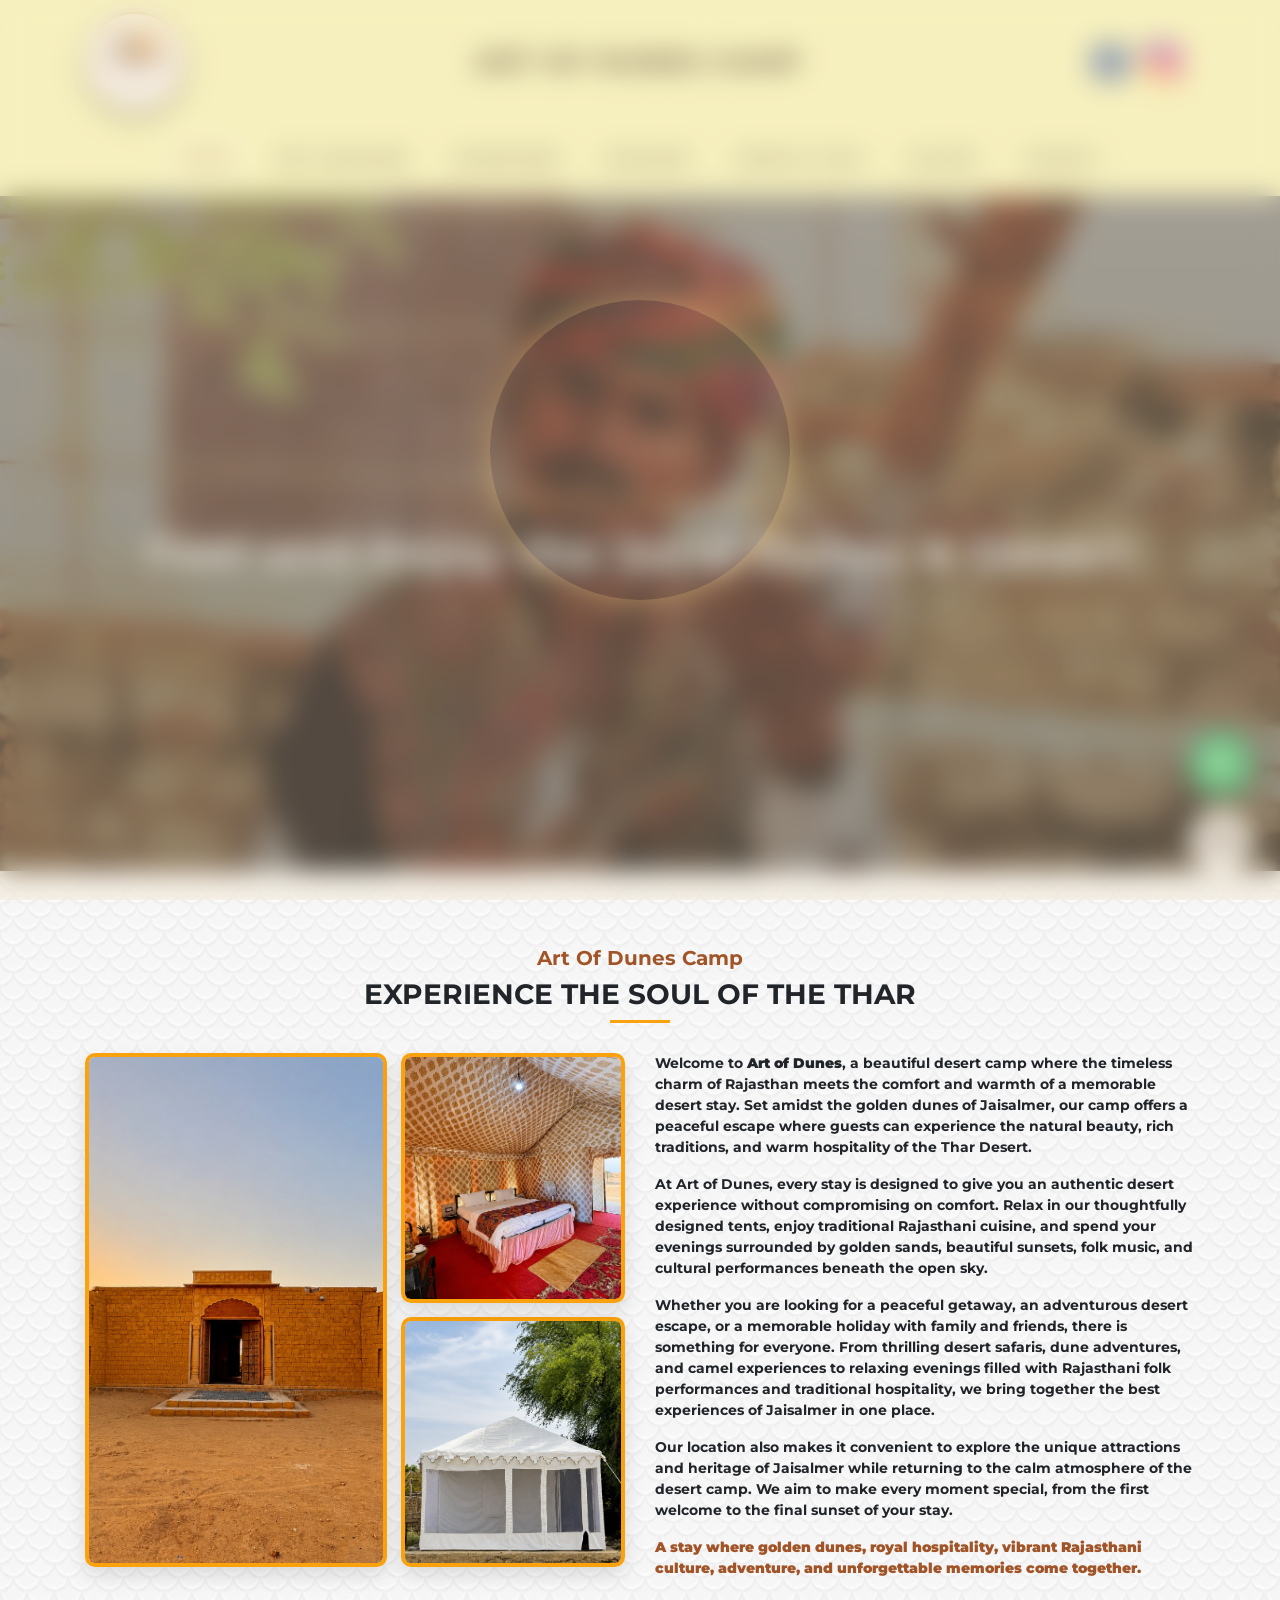
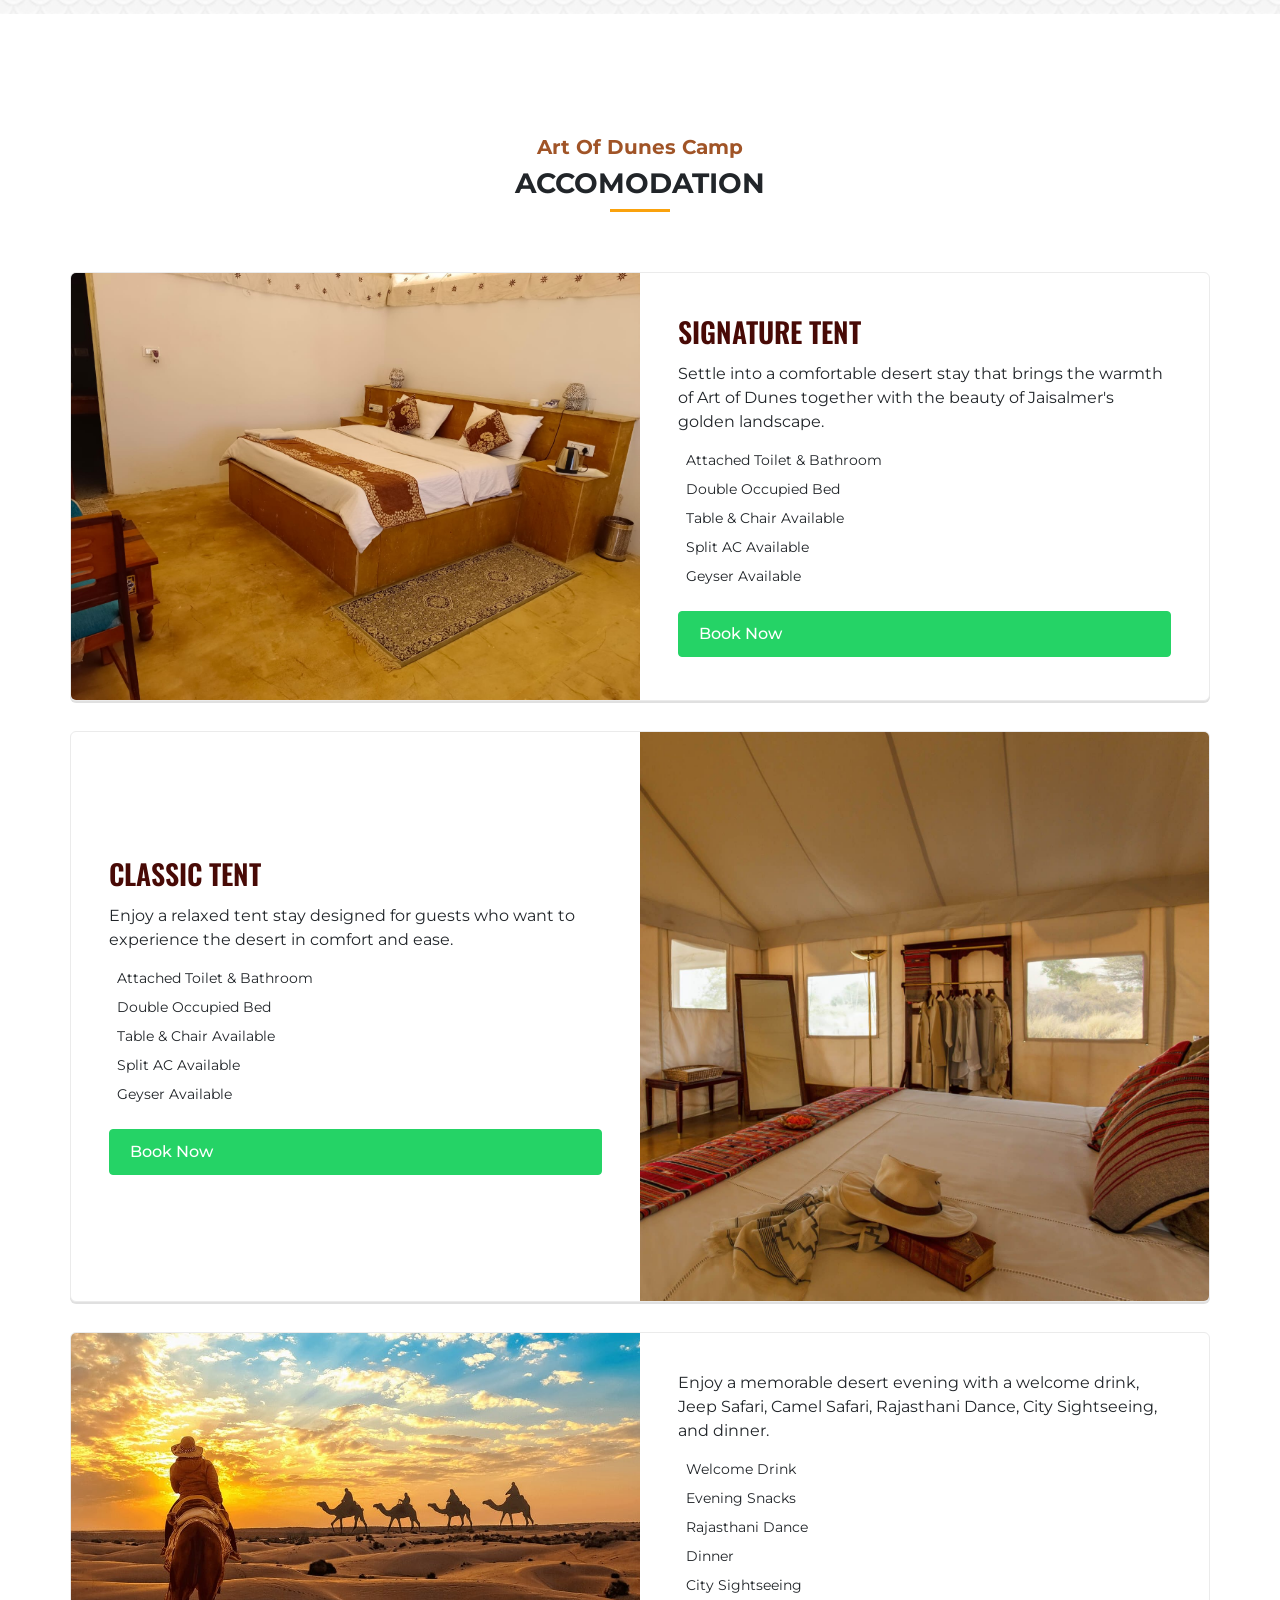
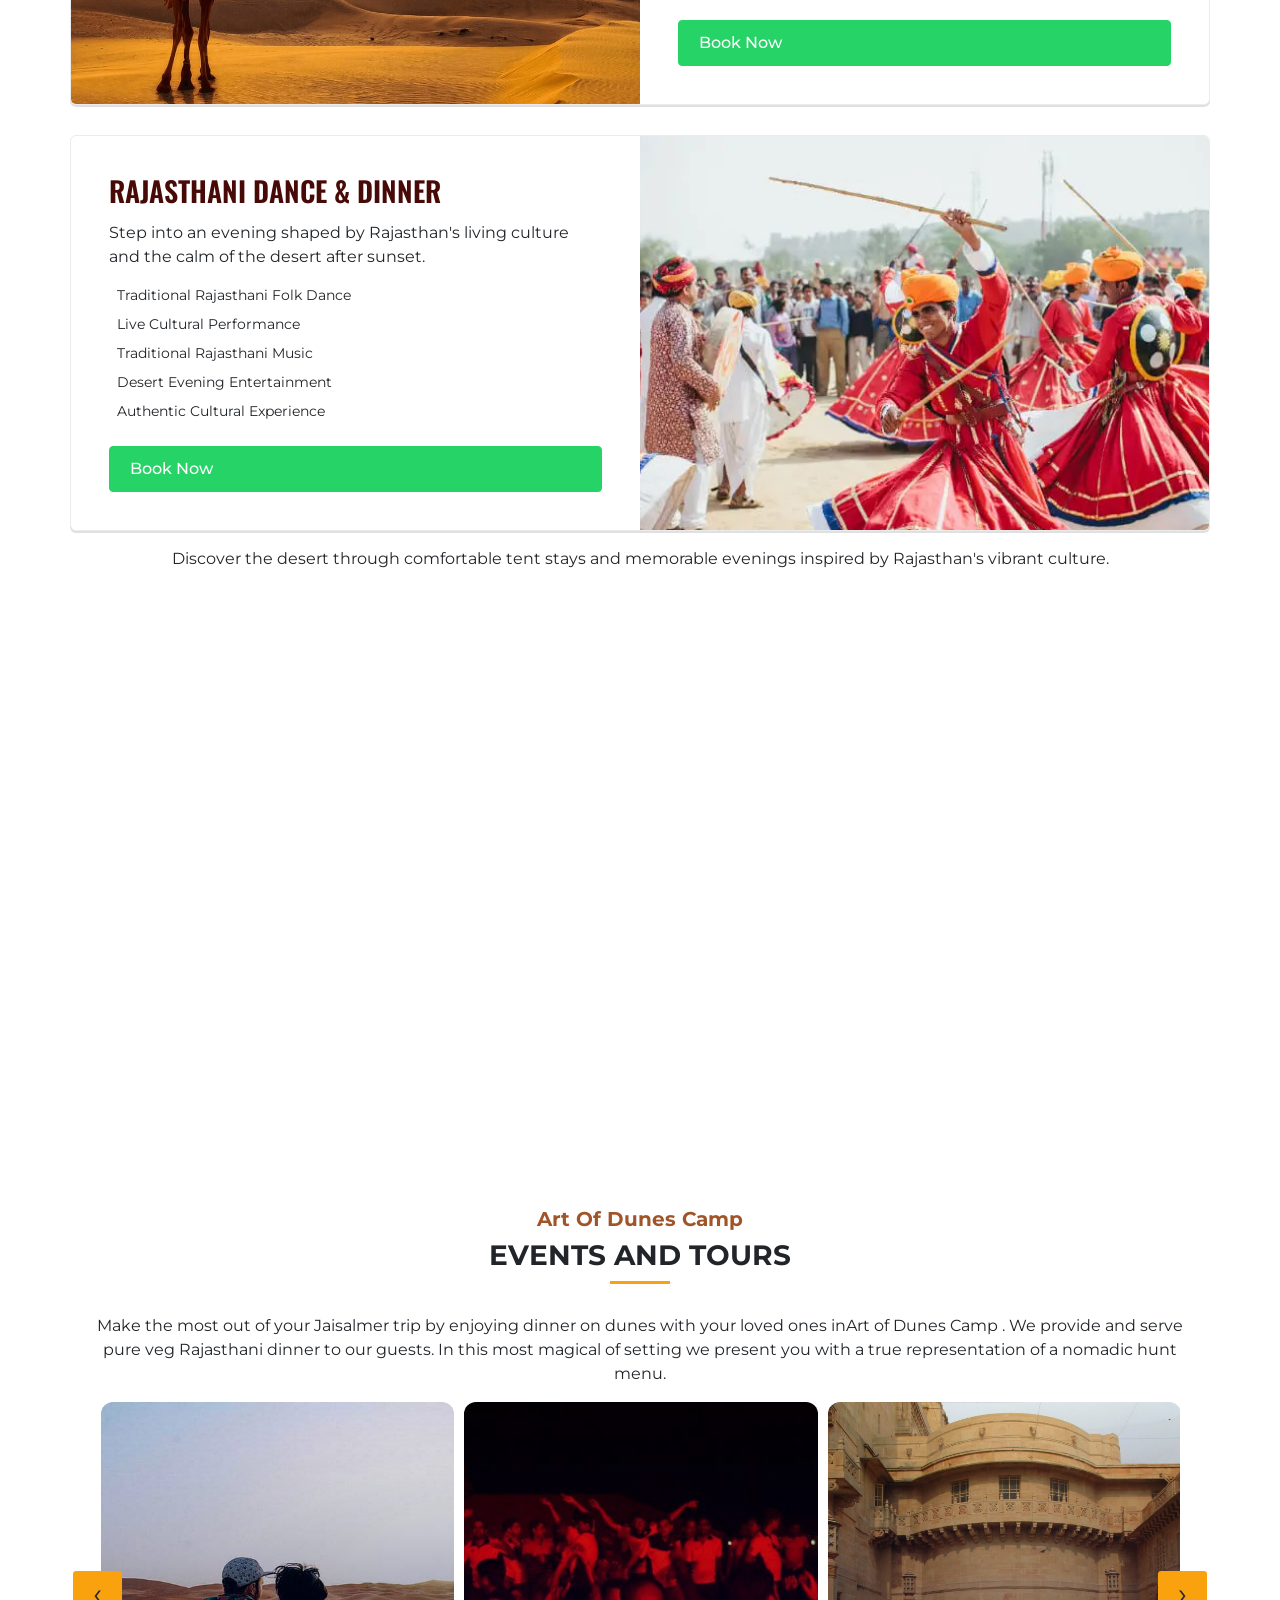
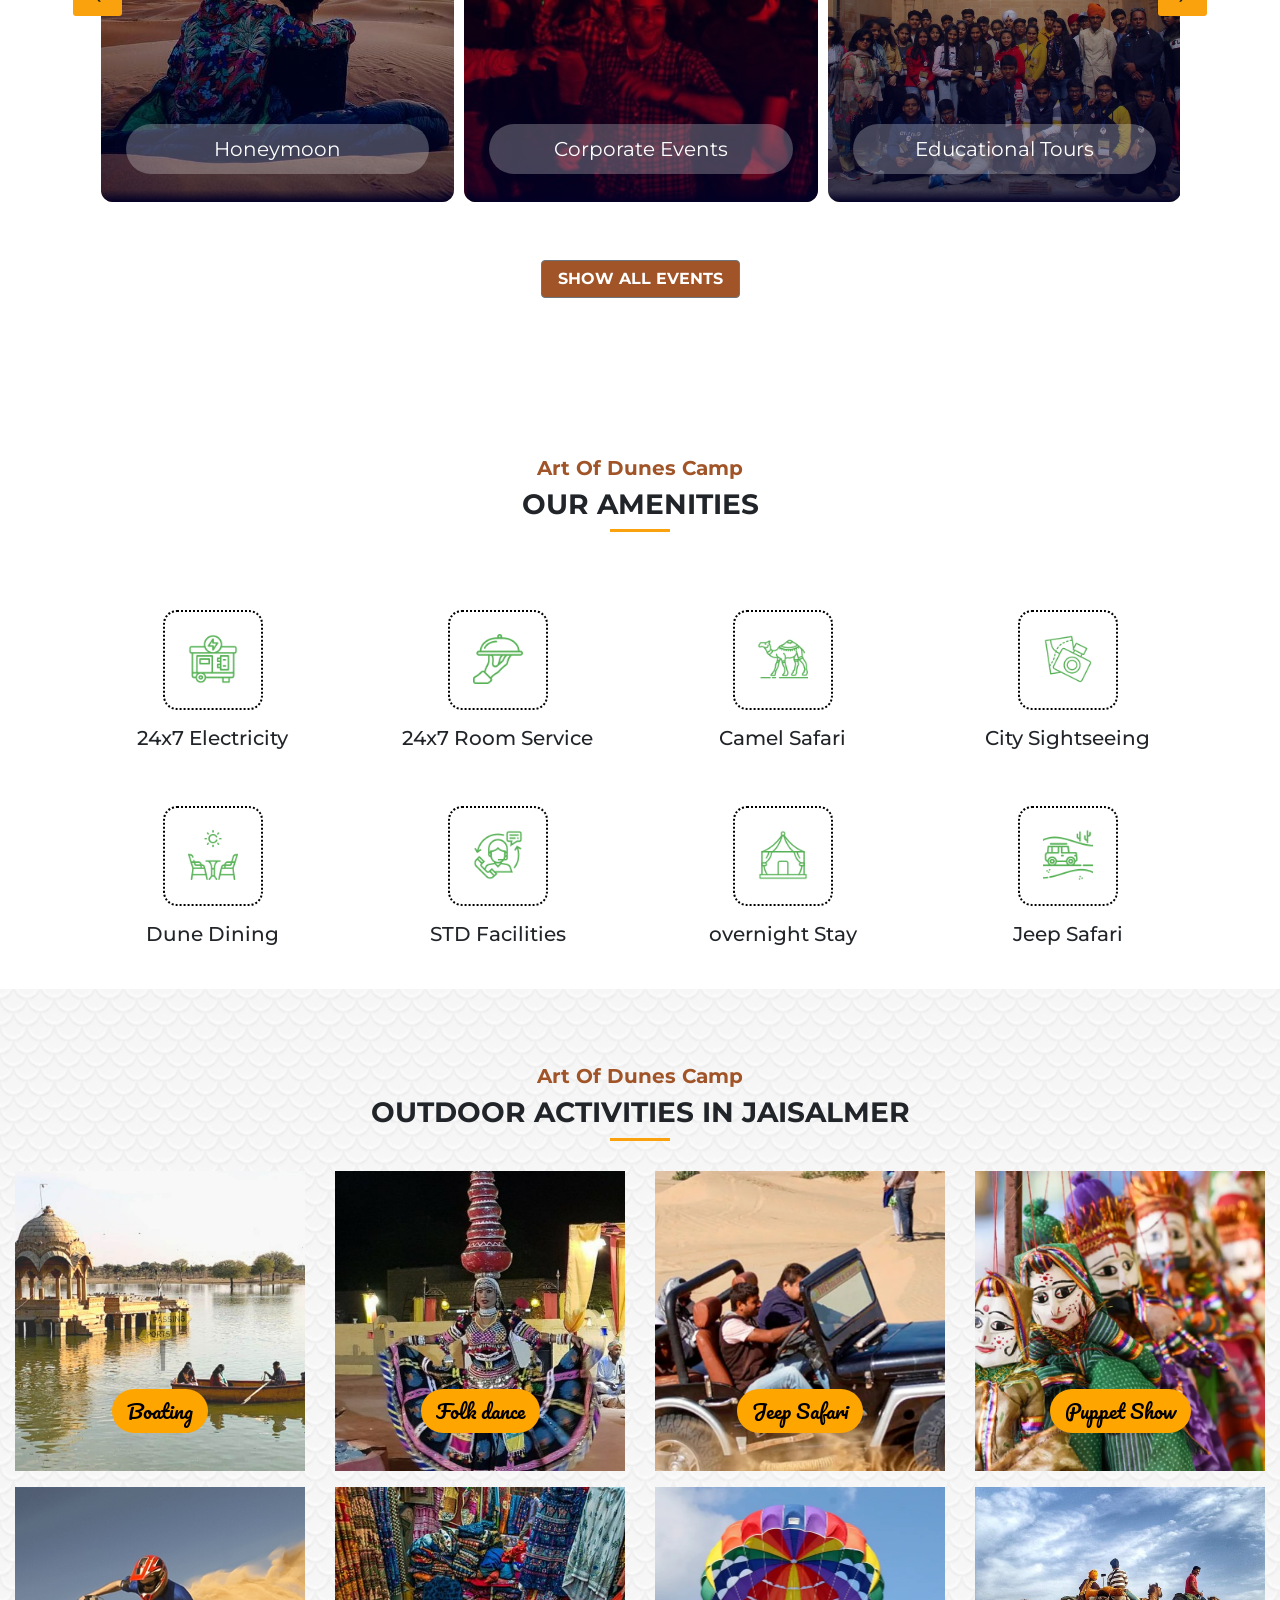
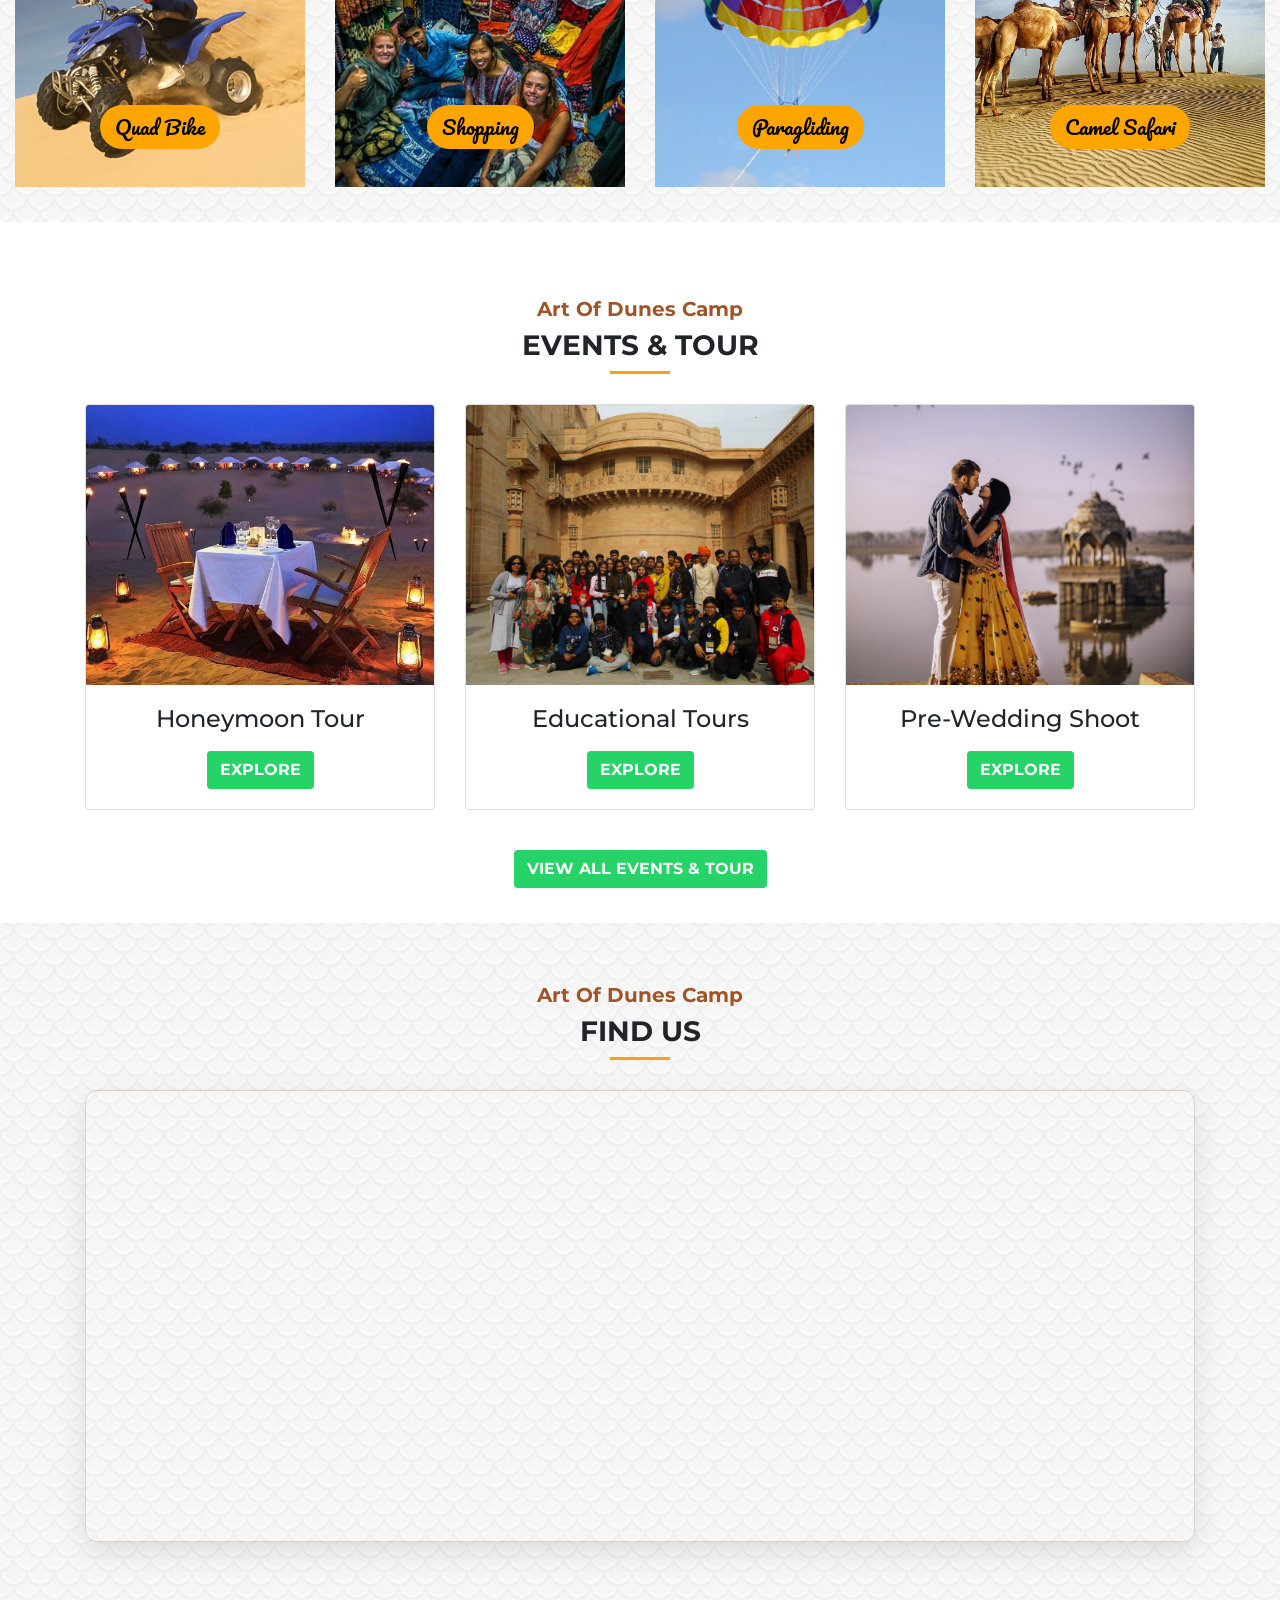
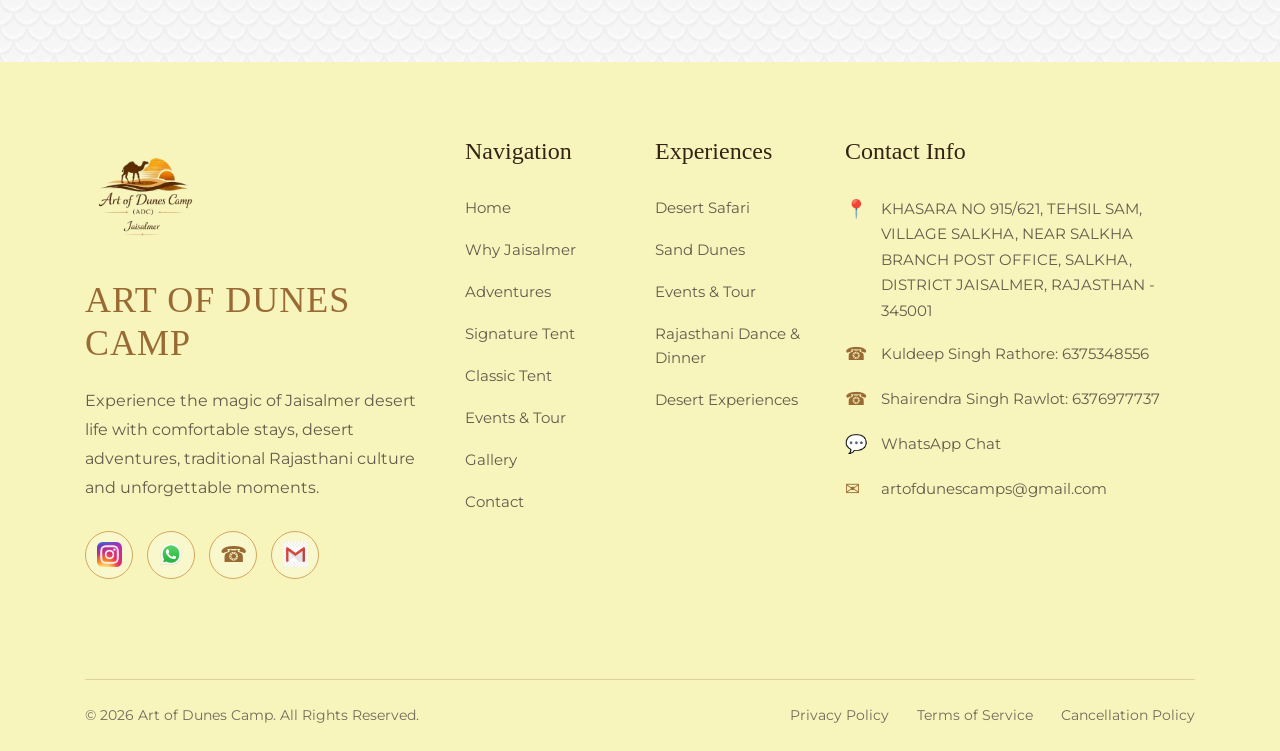
==== index.html @ 675b1ca0 "Initial commit" ====
<!DOCTYPE html>
<html lang="en">
<head>

  <meta charset="UTF-8" />
  <meta name="viewport" content="width=device-width, initial-scale=1.0" />
  <meta http-equiv="X-UA-Compatible" content="ie=edge" />
  <title>Jaisalmer travel</title>
  <link rel="stylesheet" href="css/style.css" />
  <link rel="stylesheet" href="https://cdnjs.cloudflare.com/ajax/libs/OwlCarousel2/2.3.4/assets/owl.carousel.min.css"
    integrity="sha512-tS3S5qG0BlhnQROyJXvNjeEM4UpMXHrQfTGmbQ1gKmelCxlSEBUaxhRBj/EFTzpbP4RVSrpEikbmdJobCvhE3g=="
    crossorigin="anonymous" referrerpolicy="no-referrer" />
  <link rel="stylesheet"
    href="https://cdnjs.cloudflare.com/ajax/libs/OwlCarousel2/2.3.4/assets/owl.theme.default.min.css"
    integrity="sha512-sMXtMNL1zRzolHYKEujM2AqCLUR9F2C4/05cdbxjjLSRvMQIciEPCQZo++nk7go3BtSuK9kfa/s+a4f4i5pLkw=="
    crossorigin="anonymous" referrerpolicy="no-referrer" />
<!-- Bootstrap 5 JS Bundle (Includes Popper) -->
<script src="https://cdn.jsdelivr.net/npm/bootstrap@5.3.2/dist/js/bootstrap.bundle.min.js"></script>
  <link rel="stylesheet" href="https://cdn.jsdelivr.net/npm/bootstrap@4.6.2/dist/css/bootstrap.min.css"
    integrity="sha384-xOolHFLEh07PJGoPkLv1IbcEPTNtaed2xpHsD9ESMhqIYd0nLMwNLD69Npy4HI+N" crossorigin="anonymous" />
  <link rel="stylesheet" href="https://cdnjs.cloudflare.com/ajax/libs/font-awesome/4.7.0/css/font-awesome.css"
    integrity="sha512-5A8nwdMOWrSz20fDsjczgUidUBR8liPYU+WymTZP1lmY9G6Oc7HlZv156XqnsgNUzTyMefFTcsFH/tnJE/+xBg=="
    crossorigin="anonymous" referrerpolicy="no-referrer" />

  <link rel="stylesheet" href="https://cdnjs.cloudflare.com/ajax/libs/font-awesome/4.7.0/css/font-awesome.css"
    integrity="sha512-5A8nwdMOWrSz20fDsjczgUidUBR8liPYU+WymTZP1lmY9G6Oc7HlZv156XqnsgNUzTyMefFTcsFH/tnJE/+xBg=="
    crossorigin="anonymous" referrerpolicy="no-referrer" />
  <link href="https://fonts.googleapis.com/css2?family=Oswald&display=swap" rel="stylesheet">
  <link rel="preconnect" href="https://fonts.googleapis.com">
  <link rel="preconnect" href="https://fonts.gstatic.com" crossorigin>
  <link href="https://fonts.googleapis.com/css2?family=Pacifico&display=swap" rel="stylesheet">
  <link href="https://fonts.googleapis.com/css2?family=Montserrat:wght@300;400;500;600;700;800&display=swap"
    rel="stylesheet">
  <style>
    /* Home-page intro only. This markup and its script live in index.html so
       internal pages never receive the intro screen. */
    body.aod-intro-active {
      overflow: hidden;
    }

    .aod-home-intro {
      position: fixed;
      z-index: 2147483647;
      inset: 0;
      display: grid;
      width: 100%;
      height: 100dvh;
      overflow: hidden;
      background: #000;
      opacity: 1;
      visibility: visible;
      transition: opacity 550ms ease, visibility 0s linear 550ms;
    }

    .aod-home-intro.is-leaving {
      opacity: 0;
      visibility: hidden;
      pointer-events: none;
    }

    .aod-home-intro__video {
      width: 100%;
      height: 100%;
      object-fit: cover;
      object-position: center;
    }

    /* Home-page video hero only */
    .aod-video-hero {
      position: relative;
      height: 75vh;
      min-height: 480px;
      overflow: hidden;
      isolation: isolate;
      display: flex;
      align-items: center;
      justify-content: center;
      background: #1a120d url("images/Home/bg-1.jpg") center / cover no-repeat;
    }

    .aod-hero-video,
    .aod-video-overlay {
      position: absolute;
      inset: 0;
      width: 100%;
      height: 100%;
    }

    .aod-hero-video {
      object-fit: cover;
      object-position: center;
    }

    .aod-video-overlay {
      background: linear-gradient(rgba(0, 0, 0, 0.5), rgba(0, 0, 0, 0.6));
      z-index: 1;
    }

    .aod-video-hero .aod-caption {
      position: relative;
      z-index: 2;
    }

    /* Home-page accommodation rows only */
    .aod-accommodation-card {
      display: flex;
      align-items: stretch;
      overflow: hidden;
      padding: 0;
      border: 1px solid #ebebeb;
      border-radius: 6px;
      background: #ffffff;
      box-shadow: 0 2px 0 rgba(0, 0, 0, 0.12);
    }

    .aod-accommodation-card--reverse {
      flex-direction: row-reverse;
    }

    .aod-accommodation-image,
    .aod-accommodation-content {
      width: 50%;
    }

    .aod-accommodation-image {
      min-height: 310px;
      overflow: hidden;
      background: #f8f5f0;
    }

    .aod-accommodation-image img {
      width: 100%;
      height: 100%;
      object-fit: cover;
      transition: transform 0.3s ease-in-out;
    }

    .aod-accommodation-card:hover .aod-accommodation-image img {
      transform: scale(1.05);
    }

    .aod-accommodation-content {
      display: flex;
      flex-direction: column;
      justify-content: center;
      padding: 38px;
    }

    .aod-accommodation-content h4 {
      margin-bottom: 14px;
      color: var(--primary-color);
      font-family: "Oswald", sans-serif;
      font-size: 28px;
      font-weight: 600;
      text-transform: uppercase;
    }

    .aod-accommodation-content p {
      margin-bottom: 16px;
    }

    .aod-accommodation-content li {
      margin-bottom: 8px;
      font-size: 14px;
    }

    .aod-accommodation-content li i {
      margin-right: 8px;
      color: var(--secondary-color);
    }

    .aod-accommodation-content .btn {
      align-self: flex-start;
      margin-top: 8px;
    }

    @media (max-width: 991.98px) {
      .aod-video-hero {
        height: 55vh;
        min-height: 360px;
      }

      .aod-accommodation-card,
      .aod-accommodation-card--reverse {
        flex-direction: column;
      }

      .aod-accommodation-image,
      .aod-accommodation-content {
        width: 100%;
      }

      .aod-accommodation-image {
        min-height: 250px;
      }

      .aod-accommodation-content {
        padding: 28px 24px;
      }
    }
  </style>
  <style>
  /* ===== ART OF DUNES GOLD THEME ===== */

  

  .aod-navbar {
    background-color: #f7f5bc !important;
    border-bottom: 2px solid #C99518 !important;
  }

  .aod-navbar > .container {
    background-color: #f7f5bc !important;
  }

  .aod-navbar .navbar-collapse,
  #aodNavContent {
    background-color: #f7f5bc !important;
  }

  .aod-nav-list .nav-link {
    color: #3b2a16 !important;
    background-color: transparent !important;
  }

  .aod-nav-list .nav-link:hover,
  .aod-nav-list .nav-link.active {
    color: #8a5a12 !important;
    background-color: rgba(255, 255, 255, 0.18) !important;
  }

  /* Mobile MENU button */
  .aod-toggler {
    background-color: #f7f5bc !important;
    border: 1px solid #f7f5bc !important;
  }

  .aod-toggler-label {
    color: #3b2a16 !important;
  }

  .aod-toggler .aod-toggler-icon {
    filter: none !important;
  }
</style>
<style>
  /* ===== ART OF DUNES GOLD THEME ===== */

  /* Upper Header */
  .aod-top-bar {
    background-color: #f7f5bc !important;
    border-bottom: 1px solid #f7f5bc !important;
  }

  /* Navbar */
  .aod-navbar {
    background-color: #f7f5bc !important;
    border-bottom: 2px solid #f7f5bc !important;
  }

  .aod-navbar > .container {
    background-color: #f7f5bc !important;
  }

  .aod-navbar .navbar-collapse,
  #aodNavContent {
    background-color: #f7f5bc !important;
  }

  /* Header Title */
  .aod-title-main {
    color: #3b2a16 !important;
  }

  /* Navigation Links */
  .aod-nav-list .nav-link {
    color: #3b2a16 !important;
    background-color: transparent !important;
  }

  .aod-nav-list .nav-link:hover,
  .aod-nav-list .nav-link.active {
    color: #8a5a12 !important;
    background-color: rgba(255, 255, 255, 0.18) !important;
  }

  /* Mobile MENU button */
  .aod-toggler {
    background-color: #E7B526 !important;
    border: 1px solid #C99518 !important;
  }

  .aod-toggler-label {
    color: #3b2a16 !important;
  }

  /* Dropdown */
  .aod-dropdown-menu {
    background-color: #f6f4f1 !important;
    border: 1px solid #fcfaf5 !important;
  }

  .aod-dropdown-menu .dropdown-item {
    color: #3b2a16 !important;
  }

  .aod-dropdown-menu .dropdown-item:hover {
    background-color: rgba(255, 255, 255, 0.2) !important;
    color: #3b2a16 !important;
  }
</style>

</head>

<body class="aod-intro-active">
  <!-- Home-page intro video only; separate from the looping hero video below. -->
  <div class="aod-home-intro" id="aodHomeIntro" aria-hidden="true">
    <video class="aod-home-intro__video" id="aodHomeIntroVideo" autoplay muted playsinline preload="auto">
      <source src="images/loading.mp4" type="video/mp4">
    </video>
  </div>

  <!-- HEADER SECTION -->
<header class="aod-site-header">
  
  <!-- TOP BAR & MOBILE HEADER -->
  <div class="aod-top-bar">
    <div class="container">
      <div class="aod-top-bar-wrapper">
        
        <!-- Left: Logo -->
        <div class="aod-brand-logo">
          <a href="index.html" class="aod-logo-circle">
            <img src="images/logo.png" alt="Art of Dunes Camp Logo">
          </a>
        </div>

        <!-- Center: Title -->
        <div class="aod-brand-title text-center">
          <h1 class="aod-title-main">ART OF DUNES CAMP</h1>
        </div>

        <!-- Right: Social Links -->
       <div class="social-icons-wrapper">

  <!-- Facebook -->
  <a
    href="https://www.facebook.com/ArtofDunesCamp/"
    target="_blank"
    rel="noopener"
    title="Facebook"
  >
    <img src="images/Home/icons/facebook.png" alt="Facebook">
  </a>

  <!-- WhatsApp -->
  

  <!-- Instagram -->
  <a
    href="https://www.instagram.com/artofdunes_camp"
    target="_blank"
    rel="noopener"
    title="Instagram"
  >
    <img src="images/Home/icons/instagram.png" alt="Instagram">
  </a>

  <!-- Gmail -->
  <a
    href="mailto:artofdunescamps@gmail.com"
    title="Gmail"
  >
  </a>

</div>

      </div>
    </div>
  </div>

  <!-- NAVIGATION BAR -->
 <!-- NAVIGATION BAR -->
<nav class="navbar navbar-expand-lg aod-navbar">
  <div class="container">
    
    <!-- Mobile Hamburger Toggle Button (Desktop par hidden rehega) -->
    <button class="navbar-toggler aod-toggler w-100 py-2 my-1 d-lg-none" type="button" data-bs-toggle="collapse" data-bs-target="#aodNavContent" aria-controls="aodNavContent" aria-expanded="false" aria-label="Toggle navigation">
      <span class="aod-toggler-label">MENU</span>
      <span class="navbar-toggler-icon aod-toggler-icon"></span>
    </button>

    <div class="collapse navbar-collapse justify-content-center" id="aodNavContent">
      <ul class="navbar-nav aod-nav-list">
        <li class="nav-item">
          <a class="nav-link active" href="index.html">Home</a>
        </li>
        <li class="nav-item">
          <a class="nav-link" href="why-jaisalmer.html">Why Jaisalmer</a>
        </li>
        <li class="nav-item">
          <a class="nav-link" href="adventure.html">Adventures</a>
        </li>
        <li class="nav-item dropdown">
          <a class="nav-link dropdown-toggle" href="#" id="aodPackagesDropdown" role="button" data-bs-toggle="dropdown" aria-expanded="false">
            Packages
          </a>
          <ul class="dropdown-menu aod-dropdown-menu" aria-labelledby="aodPackagesDropdown">
            <!-- <li><a class="dropdown-item" href="maharaja-package.html" target="_blank">Maharaja Packages</a></li> -->
            <li><a class="dropdown-item" href="maharani-package.html" target="_blank"> Signature Tent</a></li>
            <li><a class="dropdown-item" href="yuvraj-package.html" target="_blank">Classic Tent</a></li>
            <!-- <li><a class="dropdown-item" href="mobile-tent.html" target="_blank">Soldier Mobile Tent</a></li> -->
            <!-- <li><a class="dropdown-item" href="royal-odc.html" target="_blank"> (Day Safari)</a></li> -->
            <li><a class="dropdown-item" href="rajasthani-dance-dinner.html" target="_blank">Rajasthani Dance & Dinner</a></li>
          </ul>
        </li>
        <li class="nav-item">
          <a class="nav-link" href="events.html">Events & Tour</a>
        </li>
        <li class="nav-item">
          <a class="nav-link" href="gallery.html">Gallery</a>
        </li>
        <li class="nav-item">
          <a class="nav-link" href="contact.html">Contact</a>
        </li>
      </ul>
    </div>

  </div>
</nav>

  <!-- HERO SLIDER SECTION -->
    <div class="aod-hero-slider">
      <div class="aod-video-hero">
        <video class="aod-hero-video" autoplay muted loop playsinline preload="metadata" poster="images/Home/bg-1.jpg" aria-hidden="true">
          <!-- Temporary example source: replace this URL with the supplied camp video when available. -->
          <source src="./images/Home/hero (3).mp4" type="video/mp4">
        </video>
        <div class="aod-video-overlay"></div>
        <div class="aod-caption container">
          <span class="aod-subtitle">Art Of Dunes Camp</span>
          <h2 class="aod-title">Feel and Enjoy the Sand Dunes &amp; Desert</h2>
        </div>
      </div>
    </div>

</header>

<!-- MOBILE FLOATING SOCIAL ICONS -->
<div class="aod-mobile-social">

    <!-- Facebook -->
    <a href="https://www.facebook.com/ArtofDunesCamp/"
       target="_blank"
       rel="noopener"
       aria-label="Facebook">
        <img src="images/Home/icons/facebook.png" alt="Facebook">
    </a>

    <!-- Instagram -->
    <a href="https://www.instagram.com/artofdunes_camp"
       target="_blank"
       rel="noopener"
       aria-label="Instagram">
        <img src="images/Home/icons/instagram.png" alt="Instagram">
    </a>

</div>

  <section class="section-padding" id="about-us ">
    <div class="container">
      <div class="heading-title text-center">
        <h5 class="text-capitalize font-weight-bold color-secondary">Art of Dunes Camp</h5>
        <h3 class="text-uppercase font-weight-bold">Experience the Soul of the Thar</h3>
        <div class="c-line-center c-theme-bg"></div>
      </div>
      <div class="row">
        <div class="col-12 col-lg-6">
    <div class="about-images-premium">

        <div class="about-img about-img-1">
            <img src="./images/Home/about1.jpeg" alt="Art of Dunes Camp">
        </div>

        <div class="about-img about-img-2">
            <img src="./images/Home/about2.jpeg" alt="Art of Dunes Camp">
        </div>

        <div class="about-img about-img-3">
            <img src="./images/Home/about3.jpeg" alt="Art of Dunes Camp">
        </div>

    </div>
</div>
      <div class="col-12 col-md-12 col-lg-6">
    <div class="about-content fs-14 font-weight-bold">

        <p class="mt-5 mt-lg-0">
            Welcome to <strong>Art of Dunes</strong>, a beautiful desert camp
            where the timeless charm of Rajasthan meets the comfort and warmth
            of a memorable desert stay. Set amidst the golden dunes of Jaisalmer,
            our camp offers a peaceful escape where guests can experience the
            natural beauty, rich traditions, and warm hospitality of the Thar
            Desert.
        </p>

        <p>
            At Art of Dunes, every stay is designed to give you an authentic
            desert experience without compromising on comfort. Relax in our
            thoughtfully designed tents, enjoy traditional Rajasthani cuisine,
            and spend your evenings surrounded by golden sands, beautiful
            sunsets, folk music, and cultural performances beneath the open sky.
        </p>

        <p>
            Whether you are looking for a peaceful getaway, an adventurous
            desert escape, or a memorable holiday with family and friends,
            there is something for everyone. From thrilling desert safaris,
            dune adventures, and camel experiences to relaxing evenings filled
            with Rajasthani folk performances and traditional hospitality, we
            bring together the best experiences of Jaisalmer in one place.
        </p>

        <p>
            Our location also makes it convenient to explore the unique
            attractions and heritage of Jaisalmer while returning to the calm
            atmosphere of the desert camp. We aim to make every moment special,
            from the first welcome to the final sunset of your stay.
        </p>

        <p class="mb-0 color-secondary">
            <strong>
                A stay where golden dunes, royal hospitality, vibrant
                Rajasthani culture, adventure, and unforgettable memories
                come together.
            </strong>
        </p>

    </div>
</div>
      </div>
    </div>
  </section>

  <section class="rooms section-padding  bg-white" id="accommodation">
    <h2 class="display-none">&nbsp;</h2>
    <div class="container">
      <div class="row" id="Room">
        <div class="col-sm-12">
          <div class="heading-title text-center">
            <h5 class="text-capitalize font-weight-bold color-secondary">Art of Dunes Camp</h5>
            <h3 class="text-uppercase font-weight-bold">Accomodation</h3>

            <div class="c-line-center c-theme-bg"></div>
          </div>
        </div>
        <div class="col-12 aod-accommodation-card mt30">
          <div class="aod-accommodation-image">
            <img src="images/Home/maharani-stay.jpg" alt=" Signature Tent at Art of Dunes" class="img-fluid" />
          </div>
          <div class="aod-accommodation-content">
            <h4> Signature Tent</h4>
            <p>Settle into a comfortable desert stay that brings the warmth of Art of Dunes together with the beauty of Jaisalmer's golden landscape.</p>
            <ul class="list-unstyled">
  <li><i class="fa fa-check-circle"></i>Attached Toilet &amp; Bathroom</li>
  <li><i class="fa fa-check-circle"></i>Double Occupied Bed</li>
  <li><i class="fa fa-check-circle"></i>Table &amp; Chair Available</li>
  <li><i class="fa fa-check-circle"></i>Split AC Available</li>
  <li><i class="fa fa-check-circle"></i>Geyser Available</li>
</ul>
<a
  title="Enquire about the Royal Experience on WhatsApp"
  href="https://wa.me/916376977737?text=Hi%20Art%20of%20Dunes%2C%20I%20would%20like%20to%20enquire%20about%20the%20Royal%20Experience."
  target="_blank"
  rel="noopener"
  style="
    display: inline-block;
    padding: 10px 20px;
    background-color: #25D366 !important;
    color: #ffffff !important;
    border: 1px solid #25D366 !important;
    border-radius: 4px;
    text-decoration: none;
    font-weight: 500;
  "
>
  Book Now
</a>          </div>
        </div>

        <div class="col-12 aod-accommodation-card aod-accommodation-card--reverse mt30">
          <div class="aod-accommodation-image">
            <img src="images/Home/swiss-tent-stay.jpg" alt="Classic Tent at Art of Dunes" class="img-fluid" />
          </div>
          <div class="aod-accommodation-content">
            <h4>Classic Tent</h4>
            <p>Enjoy a relaxed tent stay designed for guests who want to experience the desert in comfort and ease.</p>
           <ul class="list-unstyled">
  <li><i class="fa fa-check-circle"></i>Attached Toilet &amp; Bathroom</li>
  <li><i class="fa fa-check-circle"></i>Double Occupied Bed</li>
  <li><i class="fa fa-check-circle"></i>Table &amp; Chair Available</li>
  <li><i class="fa fa-check-circle"></i>Split AC Available</li>
  <li><i class="fa fa-check-circle"></i>Geyser Available</li>
</ul>
<a
  title="Enquire about the Royal Experience on WhatsApp"
  href="https://wa.me/916376977737?text=Hi%20Art%20of%20Dunes%2C%20I%20would%20like%20to%20enquire%20about%20the%20Royal%20Experience."
  target="_blank"
  rel="noopener"
  style="
    display: inline-block;
    padding: 10px 20px;
    background-color: #25D366 !important;
    color: #ffffff !important;
    border: 1px solid #25D366 !important;
    border-radius: 4px;
    text-decoration: none;
    font-weight: 500;
  "
>
  Book Now
</a>          </div>
        </div>

        <div class="col-12 aod-accommodation-card mt30">
          <div class="aod-accommodation-image">
            <img src="images/Home/jaisalmer-not-accomodation.jpg" alt=" desert experience" class="img-fluid" />
          </div>
          <div class="aod-accommodation-content">
            <!-- <h4></h4> -->
<p>Enjoy a memorable desert evening with a welcome drink, Jeep Safari, Camel Safari, Rajasthani Dance, City Sightseeing, and dinner.</p> 
<ul class="list-unstyled">
  <li><i class="fa fa-check-circle"></i>Welcome Drink</li>
  <li><i class="fa fa-check-circle"></i>Evening Snacks</li>
  <li><i class="fa fa-check-circle"></i>Rajasthani Dance</li>
  <li><i class="fa fa-check-circle"></i>Dinner</li>
  <li><i class="fa fa-check-circle"></i>City Sightseeing</li>
</ul>
<a
  title="Enquire about the Royal Experience on WhatsApp"
  href="https://wa.me/916376977737?text=Hi%20Art%20of%20Dunes%2C%20I%20would%20like%20to%20enquire%20about%20the%20Royal%20Experience."
  target="_blank"
  rel="noopener"
  style="
    display: inline-block;
    padding: 10px 20px;
    background-color: #25D366 !important;
    color: #ffffff !important;
    border: 1px solid #25D366 !important;
    border-radius: 4px;
    text-decoration: none;
    font-weight: 500;
  "
>
  Book Now
</a>          </div>
        </div>

        <div class="col-12 aod-accommodation-card aod-accommodation-card--reverse mt30">
          <div class="aod-accommodation-image">
            <img src="images/Home/jaisalmer-dance.jpg" alt="Rajasthani dance and dinner experience" class="img-fluid" />
          </div>
          <div class="aod-accommodation-content">
            <h4>Rajasthani Dance &amp; Dinner</h4>
            <p>Step into an evening shaped by Rajasthan's living culture and the calm of the desert after sunset.</p>
           <ul class="list-unstyled">
  <li><i class="fa fa-check-circle"></i>Traditional Rajasthani Folk Dance</li>
  <li><i class="fa fa-check-circle"></i>Live Cultural Performance</li>
  <li><i class="fa fa-check-circle"></i>Traditional Rajasthani Music</li>
  <li><i class="fa fa-check-circle"></i>Desert Evening Entertainment</li>
  <li><i class="fa fa-check-circle"></i>Authentic Cultural Experience</li>
</ul>
<a
  title="Enquire about the Royal Experience on WhatsApp"
  href="https://wa.me/916376977737?text=Hi%20Art%20of%20Dunes%2C%20I%20would%20like%20to%20enquire%20about%20the%20Royal%20Experience."
  target="_blank"
  rel="noopener"
  style="
    display: inline-block;
    padding: 10px 20px;
    background-color: #25D366 !important;
    color: #ffffff !important;
    border: 1px solid #25D366 !important;
    border-radius: 4px;
    text-decoration: none;
    font-weight: 500;
  "
>
  Book Now
</a>          </div>
        </div>
        <div class="col-12">
          <p class="text-center mt-3">Discover the desert through comfortable tent stays and memorable evenings inspired by Rajasthan's vibrant culture.</p>
        </div>
      </div>
    </div>
  </section>

  <section class="bg-camp section-padding  bg-white" id="best-desertsafaricamp">
    <div class="container-fluid px-0">
      <div class="best-camp-block text-center d-flex justify-content-center align-items-center">
        <h2 class="text-uppercase">best desert safari camp in jaisalmer</h2>
      </div>
    </div>
  </section>

  <section class="best-camp section-padding  bg-white" id="explore-packages">
    <div class="container">
      <div class="row">
        <div class="col-sm-12">
          <div class="heading-title text-center">
            <h5 class="text-capitalize font-weight-bold color-secondary">Art of Dunes Camp</h5>
            <h3 class="text-uppercase font-weight-bold">Events and Tours</h3>
            <div class="c-line-center c-theme-bg"></div>
            <p>Make the most out of your Jaisalmer trip by enjoying dinner on dunes with your loved ones inArt of Dunes Camp
              . We provide and serve pure veg Rajasthani dinner to our guests. In this most magical of
              setting we present you with a true representation of a nomadic hunt menu.</p>
          </div>
        </div>
      </div>
      <div class="col-sm-12">
        <div class="owl-carousel owl-theme" id="travel-packages-carousel">
          <div class="item">
            <img src="images/Home/jaisalmer-honeymoon.jpg" alt="honeymoon-tour" />
            <div class="overlay">
              <span>Honeymoon</span>
            </div>
          </div>
          <div class="item">
            <img src="images/Home/corporate-event.jpg" alt="corporate-tour" />
            <div class="overlay">
              <span>Corporate Events</span>
            </div>
          </div>
          <div class="item">
            <img src="images/Home/education-tour.jpg" alt="education-tour" />
            <div class="overlay">
              <span>Educational Tours</span>
            </div>
          </div>
          <div class="item">
            <img src="images/Home/pre-wedding.jpg" alt="prewedding-tour" />
            <div class="overlay">
              <span> Pre Wedding-Shoot </span>
            </div>
          </div>
          <div class="item">
            <img src="images/Home/adshoot-jaisalmer.jpeg" alt="anniversary-celebration" />
            <div class="overlay">
              <span> Ad/Film Shoot  </span>
            </div>
          </div>
          <div class="item">
            <img src="images/Home/anniversary-celebration.jpg" alt="anniversary-celebration" />
            <div class="overlay">
              <span> Birth Day and Anniversary Celebration </span>
             
            </div>
          </div>
        
        </div>
      </div>
      <div class="col-sm-12 text-center py-5">
        <button class="btn btn-type-1 text-uppercase px-3 font-weight-bold btn-secondary text-white">
         <a class="text-white" href="events.html" target="_blank">Show all Events</a> 
        </button>
      </div>
    </div>
  </section>

  <section class="amenities section-padding bg-white" id="amenities">
    <div class="container">
      <div class="row">
        <div class="col-sm-12 mb-md-5 mb-sm-3">
          <div class="heading-title text-center">
            <h5 class="text-capitalize font-weight-bold color-secondary">Art of Dunes Camp</h5>
            <h3 class="text-uppercase font-weight-bold">Our Amenities</h3>
            <div class="c-line-center c-theme-bg"></div>
          </div>
        </div>
        <div class="col-6 col-md-4 col-lg-3 text-center">
          <div class="amenties-block">
            <img src="images/Home/icons/24x7_electricity.png" class="img-fluid">
          </div>
          <h5 class="mt-3">24x7 Electricity</h5>
        </div>
        <div class="col-6 col-md-4 col-lg-3 text-center">
          <div class="amenties-block">
            <img src="images/Home/icons/24x7_room_service.png" class="img-fluid">
          </div>
          <h5 class="mt-3">24x7 Room Service</h5>
        </div>
        <div class="col-6 col-md-4 col-lg-3 mt-sm-5 mt-md-0  text-center">
          <div class="amenties-block">
            <img src="images/Home/icons/camel_safari.png" class="img-fluid">
          </div>
          <h5 class="mt-3">Camel Safari</h5>
        </div>
        <div class="col-6 col-md-4 col-lg-3 mt-sm-5 mt-md-5 mt-lg-0 text-center">
          <div class="amenties-block">
            <img src="images/Home/icons/city_sightseeing.png" class="img-fluid">
          </div>
          <h5 class="mt-3">City Sightseeing</h5>
        </div>
        <div class="col-6 col-md-4 col-lg-3 mt-5 text-center ">
          <div class="amenties-block">
            <img src="images/Home/icons/dune_dining.png" class="img-fluid">
          </div>
          <h5 class="mt-3">Dune Dining</h5>
        </div>
        <div class="col-6 col-md-4 col-lg-3 mt-5 text-center">
          <div class="amenties-block">
            <img src="images/Home/icons/STD_facilities.png" class="img-fluid">
          </div>
          <h5 class="mt-3">STD Facilities</h5>
        </div>
        <div class="col-6 col-md-4 col-lg-3 mt-5 text-center">
          <div class="amenties-block">
            <img src="images/Home/icons/overnight-stay.png" class="img-fluid">
          </div>
          <h5 class="mt-3">overnight Stay</h5>
        </div>
        <div class="col-6 col-md-4 col-lg-3 mt-5 text-center">
          <div class="amenties-block">
            <img src="images/Home/icons/jeep_safari.png" class="img-fluid">
          </div>
          <h5 class="mt-3">Jeep Safari</h5>
        </div>

      </div>
    </div>
    </div>
  </section>

  <section class="outdoor-activities section-padding  " id="outdoor-activities">
    <div class="container-fluid">
      <div class="row">
        <div class="col-sm-12">
          <div class="heading-title text-center">
            <h5 class="text-capitalize font-weight-bold color-secondary">Art of Dunes Camp</h5>
            <h3 class="text-uppercase font-weight-bold">outdoor activities in jaisalmer</h3>
            <div class="c-line-center c-theme-bg"></div>
          </div>
        </div>
        <div class="col-sm-12">
          <div class="outdoor-activites-container">
            <div class="row">
              <div class="col-md-4 col-lg-3 col-6 outdoor-activites-block">
                <a href="https://wa.me/916376977737?text=Hi%20Art%20of%20Dunes%2C%20I%20would%20like%20to%20enquire%20about%20outdoor%20activities." target="_blank" rel="noopener">
                  <div class="outdoor-activites-img activity-1">
                    <h4>Boating</h4>
                  </div>
                </a>
              </div>
              <div class="col-md-4 col-lg-3 col-6 outdoor-activites-block">
                <a href="https://wa.me/916376977737?text=Hi%20Art%20of%20Dunes%2C%20I%20would%20like%20to%20enquire%20about%20outdoor%20activities." target="_blank" rel="noopener">
                  <div class="outdoor-activites-img activity-2">
                    <h4>Folk dance</h4>
                  </div>
                </a>
              </div>
              <div class="col-md-4 col-lg-3 col-6 mt-xs-3 mt-md-0 outdoor-activites-block" >
                <a href="https://wa.me/916376977737?text=Hi%20Art%20of%20Dunes%2C%20I%20would%20like%20to%20enquire%20about%20outdoor%20activities." target="_blank" rel="noopener">
                  <div class="outdoor-activites-img activity-3">
                    <h4>Jeep Safari</h4>
                  </div>
                </a>
              </div>
              <div class="col-md-4 col-lg-3 col-6 mt-xs-3 mt-md-3 mt-lg-0 outdoor-activites-block">
                <a href="https://wa.me/916376977737?text=Hi%20Art%20of%20Dunes%2C%20I%20would%20like%20to%20enquire%20about%20outdoor%20activities." target="_blank" rel="noopener">
                  <div class="outdoor-activites-img activity-4">
                    <h4>Puppet Show</h4>
                  </div>
                </a>
              </div>
              <div class="col-md-4 col-lg-3 col-6 mt-3 outdoor-activites-block">
                <a href="https://wa.me/916376977737?text=Hi%20Art%20of%20Dunes%2C%20I%20would%20like%20to%20enquire%20about%20outdoor%20activities." target="_blank" rel="noopener">
                  <div class="outdoor-activites-img activity-5">
                    <h4>Quad Bike</h4>
                  </div>
                </a>
              </div>
              <div class="col-md-4 col-lg-3 col-6 mt-3 outdoor-activites-block">
                <a href="https://wa.me/916376977737?text=Hi%20Art%20of%20Dunes%2C%20I%20would%20like%20to%20enquire%20about%20outdoor%20activities." target="_blank" rel="noopener">
                  <div class="outdoor-activites-img activity-6">
                    <h4>Shopping</h4>
                  </div>
                </a>
              </div>
              <div class="col-md-4 col-lg-3 col-6 mt-3 outdoor-activites-block">
                <a href="https://wa.me/916376977737?text=Hi%20Art%20of%20Dunes%2C%20I%20would%20like%20to%20enquire%20about%20outdoor%20activities." target="_blank" rel="noopener">
                  <div class="outdoor-activites-img activity-7">
                    <h4> Paragliding</h4>
                  </div>
                </a>
              </div>
              <div class="col-md-4 col-lg-3 col-6 mt-3 outdoor-activites-block">
                <a href="https://wa.me/916376977737?text=Hi%20Art%20of%20Dunes%2C%20I%20would%20like%20to%20enquire%20about%20outdoor%20activities." target="_blank" rel="noopener">
                  <div class="outdoor-activites-img activity-8">
                    <h4>Camel Safari</h4>
                  </div>
                </a>
              </div>  
            </div>
          </div>
        </div>
      </div>
    </div>
    </div>
  </section>

<section class="home-events section-padding bg-white">
  <div class="container">

    <div class="heading-title text-center mb-4">
      <h5 class="text-capitalize font-weight-bold color-secondary">
        Art of Dunes Camp
      </h5>
      <h3 class="text-uppercase font-weight-bold">Events &amp; Tour</h3>
      <div class="c-line-center c-theme-bg"></div>
    </div>

    <div class="row">

      <div class="col-md-6 col-lg-4 mb-4">
        <div class="card h-100">
          <img
            src="images/events/Honymoon.jpeg"
            class="card-img-top"
            alt="Jaisalmer Honeymoon Tour"
          >
          <div class="card-body text-center">
            <h4>Honeymoon Tour</h4>
            <a href="events.html"
               class="btn text-uppercase font-weight-bold"
               style="background-color:#25D366;color:#fff;">
              Explore
            </a>
          </div>
        </div>
      </div>

      <div class="col-md-6 col-lg-4 mb-4">
        <div class="card h-100">
          <img
            src="images/Home/education-tour.jpg"
            class="card-img-top"
            alt="Educational Tours"
          >
          <div class="card-body text-center">
            <h4>Educational Tours</h4>
            <a href="events.html"
               class="btn text-uppercase font-weight-bold"
               style="background-color:#25D366;color:#fff;">
              Explore
            </a>
          </div>
        </div>
      </div>

      <div class="col-md-6 col-lg-4 mb-4">
        <div class="card h-100">
          <img
            src="images/events/pre-wedding.jpg"
            class="card-img-top"
            alt="Pre-Wedding Shoot"
          >
          <div class="card-body text-center">
            <h4>Pre-Wedding Shoot</h4>
            <a href="events.html"
               class="btn text-uppercase font-weight-bold"
               style="background-color:#25D366;color:#fff;">
              Explore
            </a>
          </div>
        </div>
      </div>

    </div>

    <div class="text-center mt-3">
      <a href="events.html"
         class="btn text-uppercase font-weight-bold"
         style="background-color:#25D366;color:#fff;">
        View All Events &amp; Tour
      </a>
    </div>

  </div>
</section>


  <!-- HOME PAGE MAP SECTION -->
<section class="home-map-section section-padding">
    <div class="container">

        <div class="heading-title text-center mb-4">
            <h5 class="text-capitalize font-weight-bold color-secondary">
                Art of Dunes Camp
            </h5>

            <h3 class="text-uppercase font-weight-bold">
                Find Us
            </h3>

            <div class="c-line-center c-theme-bg"></div>
        </div>

        <div class="home-map-container">
            <iframe
                src="https://www.google.com/maps/embed?pb=!1m14!1m12!1m3!1d12837.920933551703!2d70.5934061554478!3d26.89400284085548!2m3!1f0!2f0!3f0!3m2!1i1024!2i768!4f13.1!5e0!3m2!1sen!2sin!4v1787145008875!5m2!1sen!2sin"
                width="100%"
                height="450"
                style="border:0;"
                allowfullscreen=""
                loading="lazy"
                referrerpolicy="strict-origin-when-cross-origin">
            </iframe>
        </div>

    </div>
</section>

 <footer class="aod-footer">

    <div class="container">

        <!-- Footer Main Content -->
        <div class="row aod-footer-main">

            <!-- Brand / About -->
            <div class="col-lg-4 col-md-6 mb-5 mb-lg-0">

                <div class="aod-footer-logo">
                    <a href="index.html">
                        <img src="images/logo.png" alt="Art of Dunes Camp Logo">
                    </a>
                </div>

                <h2 class="aod-footer-brand">
                    ART OF DUNES CAMP
                </h2>

                <p class="aod-footer-description">
                    Experience the magic of Jaisalmer desert life with
                    comfortable stays, desert adventures, traditional
                    Rajasthani culture and unforgettable moments.
                </p>

                <!-- Social Icons -->
                <div class="aod-footer-social">

                    <a href="https://www.instagram.com/artofdunes_camp"
                       target="_blank"
                       rel="noopener"
                       title="Instagram">
                        <img src="images/Home/icons/instagram.png" alt="Instagram">
                    </a>

                    <a href="https://wa.me/916376977737"
                       target="_blank"
                       rel="noopener"
                       title="WhatsApp">
                        <img src="images/Home/icons/whatsapp.png" alt="WhatsApp">
                    </a>

                    <a href="tel:+916376977737"
                       title="Call">
                        <span>☎</span>
                    </a>

                    <a href="mailto:artofdunescamps@gmail.com"
                       title="Email">
                        <img src="images/Home/icons/gmail.jpg" alt="Gmail">
                    </a>

                </div>

            </div>


            <!-- Navigation -->
            <div class="col-lg-2 col-md-6 mb-5 mb-lg-0">

                <h3 class="aod-footer-heading">
                    Navigation
                </h3>

                <ul class="aod-footer-links">
                    <li><a href="index.html">Home</a></li>
                    <li><a href="why-jaisalmer.html">Why Jaisalmer</a></li>
                    <li><a href="adventure.html">Adventures</a></li>
                    <li><a href="maharani-package.html"> Signature Tent</a></li>
                    <li><a href="yuvraj-package.html">Classic Tent</a></li>
                    <li><a href="events.html">Events & Tour</a></li>
                    <li><a href="gallery.html">Gallery</a></li>
                    <li><a href="contact.html">Contact</a></li>
                </ul>

            </div>


            <!-- Experiences -->
            <div class="col-lg-2 col-md-6 mb-5 mb-lg-0">

                <h3 class="aod-footer-heading">
                    Experiences
                </h3>

                <ul class="aod-footer-links">
                    <li><a href="adventure.html">Desert Safari</a></li>
                    <li><a href="adventure.html">Sand Dunes</a></li>
                    <li><a href="events.html">Events & Tour</a></li>
                    <li><a href="rajasthani-dance-dinner.html">Rajasthani Dance & Dinner</a></li>
                    <li><a href="royal-odc.html"></a></li>
                    <li><a href="gallery.html">Desert Experiences</a></li>
                </ul>

            </div>


            <!-- Contact Info -->
            <div class="col-lg-4 col-md-6">

                <h3 class="aod-footer-heading">
                    Contact Info
                </h3>

                <div class="aod-contact-item">
                    <span class="aod-contact-icon">📍</span>
                    <p>
                        KHASARA NO 915/621, TEHSIL SAM, VILLAGE SALKHA,
                        NEAR SALKHA BRANCH POST OFFICE, SALKHA,
                        DISTRICT JAISALMER, RAJASTHAN - 345001
                    </p>
                </div>

                <div class="aod-contact-item">
                    <span class="aod-contact-icon">☎</span>
                    <p>
                        <a href="tel:+916375348556">
                            Kuldeep Singh Rathore: 6375348556
                        </a>
                    </p>
                </div>

                <div class="aod-contact-item">
                    <span class="aod-contact-icon">☎</span>
                    <p>
                        <a href="tel:+916376977737">
                            Shairendra Singh Rawlot: 6376977737
                        </a>
                    </p>
                </div>

                <div class="aod-contact-item">
                    <span class="aod-contact-icon">💬</span>
                    <p>
                        <a href="https://wa.me/916376977737"
                           target="_blank"
                           rel="noopener">
                            WhatsApp Chat
                        </a>
                    </p>
                </div>

                <div class="aod-contact-item">
                    <span class="aod-contact-icon">✉</span>
                    <p>
                        <a href="mailto:artofdunescamps@gmail.com">
                            artofdunescamps@gmail.com
                        </a>
                    </p>
                </div>

            </div>

        </div>


      <!-- Map -->
        


        <!-- Bottom -->
        <div class="aod-footer-bottom">

            <p>
                © 2026 Art of Dunes Camp. All Rights Reserved.
            </p>

            <div class="aod-footer-bottom-links">
                <a href="#">Privacy Policy</a>
                <a href="#">Terms of Service</a>
                <a href="#">Cancellation Policy</a>
            </div>

        </div>

    </div>


    <!-- Mobile Floating Contact Bar -->
<div class="aod-mobile-contact-bar">

    <a href="https://wa.me/916376977737"
       target="_blank"
       rel="noopener"
       class="aod-mobile-contact-btn">

        <img src="images/Home/icons/whatsapp.png" alt="WhatsApp">
        <span>WhatsApp</span>
    </a>

    <a href="tel:+916376977737"
       class="aod-mobile-contact-btn aod-call-btn">

        <span class="aod-call-icon">☎</span>
        <span>Call</span>
    </a>

</div>

<!-- Mobile Floating Contact Bar -->
<div class="aod-mobile-contact-bar">

    <a href="https://wa.me/916376977737"
       target="_blank"
       rel="noopener"
       class="aod-mobile-contact-btn">

        <img src="images/Home/icons/whatsapp.png" alt="WhatsApp">
        <span>WhatsApp</span>
    </a>

    <a href="tel:+916376977737"
       class="aod-mobile-contact-btn aod-call-btn">

        <span class="aod-call-icon">☎</span>
        <span>Call</span>
    </a>

</div>


<!-- Desktop Floating WhatsApp -->
<a href="https://wa.me/916376977737"
   class="aod-floating-whatsapp"
   target="_blank"
   rel="noopener"
   title="WhatsApp">
    <img src="images/Home/icons/whatsapp.png" alt="WhatsApp">
</a>

<!-- Desktop Floating Call -->
<a href="tel:+916376977737"
   class="aod-floating-call"
   title="Call">
    ☎
</a>
</footer>

<!-- FLOATING WHATSAPP BUTTON (Bottom Right) -->
<!-- <div class="social-connect">
  <ul class="footer-list-2 w-100 pl-0">
    <li class="footer-list-item list-unstyled">
      <a href="https://wa.me/916376977737?text=Hi%20artofdunes%20desert%20safari,%20I%20want%20to%20know%20more%20about%20your%20camp" 
         target="_blank" 
         class="footer-list-link" 
         title="Chat on WhatsApp">
        <img src="images/Home/icons/whatsapp.png" alt="WhatsApp" class="img-fluid floating-wa-icon" />
      </a>
    </li>
  </ul>
</div> -->

<!-- FLOATING CALL BUTTON -->
<div class="call-artofdunes-desert-safari">
  <div class="reservation">
    <a href="tel:+916376977737">
      <div class="icon d-flex justify-content-center align-items-center">
        <i class="fa fa-phone" aria-hidden="true"></i>
      </div>
      <div class="call"><span>+916376977737</span><br>Reservation</div>
    </a>
  </div>
</div>  

  <script src="js/jquery.min.js"></script>
  <script src="js/owl.carousel.js"></script>
  <script src="js/owl.carousel.min.js"></script>
  <script src="js/bootstrap.min.js"></script>

  <script>

    (function () {
      var intro = document.getElementById("aodHomeIntro");
      var introVideo = document.getElementById("aodHomeIntroVideo");
      var hasClosed = false;

      function closeIntro() {
        if (hasClosed || !intro) return;

        hasClosed = true;
        intro.classList.add("is-leaving");
        document.body.classList.remove("aod-intro-active");

        intro.addEventListener("transitionend", function (event) {
          if (event.propertyName === "opacity") intro.remove();
        }, { once: true });
      }

      if (!introVideo) {
        closeIntro();
        return;
      }

      // The intro duration is controlled by the asset itself (about 5 seconds).
      introVideo.addEventListener("ended", closeIntro, { once: true });
      // A missing or unsupported video must never prevent access to the Home page.
      introVideo.addEventListener("error", closeIntro, { once: true });

      var playPromise = introVideo.play();
      if (playPromise && typeof playPromise.catch === "function") {
        playPromise.catch(closeIntro);
      }
    }());

    $("#travel-packages-carousel").owlCarousel({
      loop: true,
      margin: 10,
      nav: true,
      dots: false,
      responsive: {
        0: {
          items: 1,
        },
        600: {
          items: 2,
        },
        1000: {
          items: 3,
        },
      },
    });

  </script>
</body>

</html>
---- css/style.css ----
:root {
  --blue: #1e90ff;
  --white: #ffffff;
  --primary-color: #480a06;
  --secondary-color: #a05427;
  --tertiary-color: #faa20d;
  --bg-adventure-color: #f8f5f0;
}

.bg-adventurecolor {
  background-color: var(--bg-adventure-color);
}

.color-secondary {
  color: var(--secondary-color);
}

body {
  font-family: "Montserrat", sans-serif !important;
  background-image: url("../images/Home/bg-pattern-img2.jpg");
  background-repeat: repeat-x repeat-y;
}

/**font-size-classes*/

.fs-14 {
  font-size: 14px;
}

.fs-16 {
  font-size: 16px;
}

.fs-18 {
  font-size: 18px;
}

.fw-500 {
  font-weight: 500;
}

/* Margins */
.mt20 {
  margin-top: 20px;
}

.mt30 {
  margin-top: 30px;
}

.mt50 {
  margin-top: 50px;
}

.mt100 {
  margin-top: 100px;
}

.mt150 {
  margin-top: 150px;
}

.mt200 {
  margin-top: 200px;
}

/** button css*/

.btn-type-1 {
  background-color: var(--secondary-color) !important;
}

.navbar-brand {
  max-width: 140px;
}

header {
  position: relative;
}

.bg-header {
  background-color: rgba(255, 255, 255, 0.6);
}

header .container {
  z-index: 11;
  position: relative;
}

header:before {
  content: "Art of Dunes Camp";
  position: absolute;
  top: 0;
  left: 0;
  width: 100%;
  height: 100%;
  display: flex;
  justify-content: center;
  align-items: center;
  font-size: 100px;
  font-weight: 600;
  opacity: 0.45;
  font-family: "Oswald", sans-serif;
  z-index: 11;
  color: #fff;
  background-color: rgba(0, 0, 0, 0.35);
  text-transform: capitalize;
}

/* Circular logo styling */
/* Container reset */
.navbar-brand {
  max-width: none !important; /* Overrides existing max-width restriction */
}

/* Circular Logo Container */
.logo-wrapper {
  width: 90px;
  height: 90px;
  min-width: 70px; /* Prevents shrinking on smaller screens */
  border-radius: 50%;
  background: rgba(255, 255, 255, 0.9);
  border: 2px solid var(--tertiary-color); /* #faa20d */
  box-shadow: 0 4px 12px rgba(0, 0, 0, 0.15);
  display: flex;
  align-items: center;
  justify-content: center;
  overflow: hidden;
  padding: 6px;
}

.logo-wrapper img {
  width: 100%;
  height: 100%;
  object-fit: contain;
  mix-blend-mode: multiply;
}

/* Hotel Name Styling */
.brand-text {
  font-family: "Oswald", sans-serif;
  font-size: 22px;
  font-weight: 600;
  color: var(--primary-color); /* #480a06 */
  text-transform: uppercase;
  letter-spacing: 1px;
  line-height: 1.2;
}

/* Responsive adjustment for small screens */
@media (max-width: 767px) {
  .logo-wrapper {
    width: 50px;
    height: 50px;
    min-width: 50px;
  }
  
  .brand-text {
    font-size: 16px;
  }
}

.hero-slider {
  position: relative;
  z-index: 1;
  margin-top: -194px;
  max-height: 700px;
  overflow: hidden;
}

li.nav-item {
  margin-left: 6px;
}

li.nav-item .nav-link {
  color: var(--primary-color);
  text-transform: uppercase;
  font-weight: bold;
  font-size: 14px;
}

li.nav-item:first-child {
  margin-left: 0;
}

a.dropdown-item{
  font-size: 14px;
  text-transform: uppercase;
}

.hero-section-slider {
  position: relative;
  display: flex;
  justify-content: center;
  align-items: center;
}

.hero-content {
  position: absolute;
  background-color: rgba(250, 164, 15, 0.7);
  color: var(--white);
  z-index: 1;
  padding: 10px 20px;
  margin-top: 80px;
}

.section-padding {
  padding-top: 75px;
  padding-bottom: 35px;
}

/*about-css*/

.about-images img {
  border-radius: 6px;
  border: 4px solid var(--tertiary-color);
}

.c-line-center {
  width: 60px;
  height: 3px;
  background-color: var(--tertiary-color);
  margin: 0 auto 30px auto;
}

.c-theme-bg {
  background: var(--tertiary-color) !important;
}

/*accomodation-css*/
.ph-no {
  color: #fff !important;
  font-weight: bold;
}

.hotel-name {
  font-size: 28px !important;
}

.right-border {
  border-right: 1px solid #e1e1e1;
}

.mt100 {
  margin-top: 100px;
}

.parallax-effect #parallax-image {
  height: 400px;
}

.content .box-icon .circle {
  float: none;
  margin: 0 35%;
}

.room-features {
  width: 100%;
  font-size: 14px;
  padding-left: 10px;
}

.room-features i.fa.fa-check-circle:before {
  color: var(--secondary-color);
}

.content .box-icon .circle {
  padding: 12px;
}

.box-icon {
  margin: 0 auto;
}

.parallax-effect h4 {
  text-align: center;
}

.box-icon i {
  height: 15px;
}

.nav a {
  font-size: 14px;
  font-weight: bold;
}

.curved {
  border-radius: 5px;
}

.hover-img {
  z-index: 1;
  display: block;
  position: relative;
  overflow: hidden;
  transition: 0.3s;
}

.thumb {
  height: 120px;
}

.hover-img img {
  max-width: 100%;

  -moz-transition: all 8s;
  -webkit-transition: all 8s;
  transition: all 8s;
}

.hover-img:hover img {
  -moz-transform: scale(1.5);
  -webkit-transform: scale(1.5);
  transform: scale(1.5);
}

.abt-hotel {
  font-size: 15px;
  text-align: justify;
}

#current-weather {
  background-color: #ed8323;
  color: #fff;
  padding: 10px;
  height: 430px;
}

.quick-pay {
  padding: 8px !important;
  margin: 24px 0 0 0 !important;
  color: #fff !important;
}

.is-sticky .shrink .quick-pay {
  padding: 8px !important;
  margin: 14px 0 0 0 !important;
  color: #fff !important;
}

#CDSWIDSSP {
  width: 263px !important;
}

#CDSWIDSSP .widSSPData {
  height: 430px !important;
}

.table.table-striped td {
  padding: 6px;
  line-height: 2.5em;
}

.margin-btm-20 {
  margin-bottom: 20px;
}

.txt-align-justify {
  text-align: justify;
}

footer {
  color: #fff;
}

footer h4 {
  color: #ed8323;
}

footer a {
  color: #fff;
}

footer a:hover {
  color: #ed8323;
  text-decoration: none;
}

footer {
  margin-top: 40px;
}

.parallax-effect #parallax-pagetitle-static {
  height: 80px;
}

header #logo {
  height: 82px;
}

.navbar.shrink #logo {
  padding: 0px 60px 10px 0;
  height: 82px;
}

header #logo #default-logo {
  height: 82px;
}

.no-bar {
  border-top: 0px;
}

.no-footer-top {
  padding: 0;
}

@media (min-width: 768px) and (max-width: 991px) {
  header #logo {
    height: auto !important;
  }

  .pull-left-responsive {
    float: none !important;
  }

  .caption {
    margin: 0 0 0 -20% !important;
  }

  .hotel-name {
    font-size: 16px !important;
  }

  #reservation-form .fa.infield {
    margin-top: 10px !important;
  }

  .parallax-effect .content h3 {
    font-size: 28px;
  }

  .content .box-icon .circle {
    margin: 0px 25%;
  }

  .send-enq {
    clear: both;
  }

  .mt-res-10 {
    margin-top: 10px;
  }

  #CDSWIDSSP {
    width: 100% !important;
  }

  .reservation-vertical h2 {
    font-size: 18px;
  }

  .parallax-effect .content {
    padding: 15px 0 0 0;
  }

  .my-input {
    position: relative;
    background: transparent;
  }
}

@media (max-width: 767px) {
  #top-header {
    display: block;
  }

  #top-header .pull-right {
    float: none !important;
  }

  header #logo {
    height: auto !important;
  }

  .pull-left-responsive {
    float: none !important;
  }

  .caption {
    margin: 0 0 0 -20% !important;
  }

  .hotel-name {
    font-size: 16px !important;
  }

  #reservation-form .fa.infield {
    margin-top: 10px !important;
  }

  .parallax-effect .content h3 {
    font-size: 28px;
  }

  .content .box-icon .circle {
    margin: 0px 25%;
  }

  .send-enq {
    clear: both;
  }

  .mt-res-10 {
    margin-top: 10px;
  }

  #CDSWIDSSP {
    width: 100% !important;
  }

  .reservation-vertical h2 {
    font-size: 18px;
  }

  .parallax-effect .content {
    padding: 15px 0 0 0;
  }

  .my-input {
    position: relative;
    background: transparent;
  }

  header #logo #default-logo {
    height: 45px;
  }
}

@media (min-width: 768px) and (max-width: 980px) {
  header #logo #default-logo {
    height: 50px;
  }
}

-------------------------------------------------- */

/* Items */
#top-header,
#top-header a {
  background: #ec1d23;
  color: #939393;
  font-size: 13px;
}

#top-header a:hover,
#top-header .th-text .th-item .btn-group .btn-default:hover {
  color: #fff;
  text-decoration: none;
}

#top-header i {
  font-size: 14px;
  padding-right: 5px;
}

#top-header .th-text {
  padding: 10px 0;
  font-size: 11px;
}

#top-header .th-text .th-item {
  margin: 0;
  padding: 0;
}

#top-header .th-text .th-item {
  display: inline-block;
  padding: 0 10px;
  line-height: 10px;
  border-right: 1px solid #3c3c3c;
}

#top-header .th-text .th-item:first-child {
  padding-left: 0;
}

#top-header .th-text .th-item:last-child {
  border-right: none;
}

/* Language Dropdown */
#top-header .th-text .th-item .btn-group {
  z-index: 9999;
  margin-top: -6px;
}

#top-header .th-text .th-item .btn-group .btn-default {
  color: inherit;
  background-color: transparent;
  border: none;
  -webkit-transition: all 0.2s ease-in;
  -moz-transition: all 0.2s ease-in;
  -ms-transition: all 0.2s ease-in;
  -o-transition: all 0.2s ease-in;
  transition: all 0.2s ease-in;
  text-transform: uppercase;
  font-size: 11px;
  background: none;
  /* FF3.6+ */
  filter: none;
  /* IE6-9 */
  -webkit-box-shadow: none;
  box-shadow: none;
  text-shadow: none;
  font-weight: normal;
}

#top-header .th-text .th-item .btn-group:hover {
  color: #fff;
}

#top-header .th-text .th-item .btn-group ul.dropdown-menu {
  font-size: 11px;
  background-color: #272727;
  padding: 0;
  line-height: 20px;
  border: none;
  border-radius: 0px;
  -webkit-box-shadow: none;
  box-shadow: none;
  margin-top: 12px;
}

#top-header .th-text .th-item .btn-group .btn-default span.caret {
  margin-left: 5px;
  margin-top: -4px;
}

#top-header .th-text .th-item .btn-group ul.dropdown-menu > li > a {
  padding: 10px 20px;
  color: #939393;
  text-transform: uppercase;
  -webkit-transition: all 0.1s ease-in;
  -moz-transition: all 0.1s ease-in;
  -ms-transition: all 0.1s ease-in;
  -o-transition: all 0.1s ease-in;
  transition: all 0.1s ease-in;
}

#top-header .th-text .th-item .btn-group ul.dropdown-menu > li > a:hover {
  color: #fff;
}

/* Social Icons */
#top-header .th-text .th-item .social-icons i {
  padding-right: 10px;
}

/* Retina Logo */
header #logo #retina-logo {
  display: none;
}

/* Header

/* Reservation Form
-------------------------------------------------- */
#reservation-form {
  margin-top: -60px;
}

/* Vertical */
#reservation-form .reservation-horizontal,
#reservation-form .reservation-vertical,
#contact-form .contact-vertical {
  -webkit-border-radius: 5px 5px 5px 5px;
  border-radius: 5px 5px 5px 5px;
  border: 1px solid #ebebeb;
  -webkit-box-shadow: 0 3px 0 0 rgba(0, 0, 0, 0.12);
  box-shadow: 0 3px 0 0 rgba(0, 0, 0, 0.12);
  padding: 30px 30px;
  z-index: 9999;
  background-color: #fff;
}

#reservation-form .reservation-vertical h2 {
  margin-top: 0;
  margin-bottom: 12px;
}

#reservation-form .reservation-vertical h4 {
  display: inline-block;
  margin-top: 0;
  margin-bottom: 0;
}

/* Price */
#reservation-form .price {
  padding: 10px 25px;
  font-weight: bold;
  text-align: center;
  margin-bottom: 12px;
  font-size: 18px;
  display: block;
  border: 1px dashed #ebebeb;
}

#reservation-form .price h4 {
  color: #333;
  padding-right: 5px;
}

#reservation-form .price span {
  color: #979797;
  font-weight: normal;
  padding-left: 5px;
  font-size: 11px;
}

/* Horizontal */
.form-inline .form-control {
  width: 100%;
}

#reservation-form .reservation-horizontal .col-sm-1,
#reservation-form .reservation-horizontal .col-sm-2,
#reservation-form .reservation-horizontal .col-sm-3 {
  padding-left: 10px;
  padding-right: 10px;
  margin: 0;
}

#reservation-form .form-inline select.form-control {
  width: 100% !important;
}

#reservation-form .form-inline .form-group {
  width: 100%;
}

/* Icons */
#reservation-form .popover-icon i {
  color: #9f9f9f;
  font-size: 18px;
}

#reservation-form .fa.infield {
  position: absolute;
  float: right;
  right: 57px;
  margin-top: 35px;
  font-size: 14px;
}

#reservation-form .form-inline .fa.infield {
  position: absolute;
  float: right;
  right: 18.84px;
  font-size: 14px;
  top: 0;
  width: 15px;
}

/* Button */
#reservation-form .col-sm-2 button {
  margin-top: 25px;
}

/* Guests */
#reservation-form .guests-select {
  z-index: 100;
  cursor: pointer;
}

#reservation-form .guests-select .guests {
  margin-top: -261px;
  width: 200px;
  height: auto;
  -webkit-border-radius: 5px 5px 5px 5px;
  border-radius: 5px 5px 5px 5px;
  border: 1px solid #ebebeb;
  -webkit-box-shadow: 0 3px 0 0 rgba(0, 0, 0, 0.12);
  box-shadow: 0 3px 0 0 rgba(0, 0, 0, 0.12);
  z-index: 500;
  background-color: #fff;
  position: absolute;
  padding: 20px;
  cursor: default !important;
  display: none;
  animation-name: fadeIn;
  animation-duration: 0.2s;
  animation-iteration-count: 1;
  animation-timing-function: ease-out;
  -webkit-animation-name: fadeIn;
  -webkit-animation-duration: 0.2s;
  -webkit-animation-iteration-count: 1;
  -webkit-animation-timing-function: ease-out;
  -moz-animation-name: fadeIn;
  -moz-animation-duration: 0.2s;
  -moz-animation-iteration-count: 1;
  -moz-animation-timing-function: ease-out;
}

#reservation-form .form-inline .guests-select .form-group {
  padding-bottom: 15px;
}

/* Datepicker*/
#reservation-form .hasDatepicker {
  cursor: pointer;
  font-weight: normal;
}

/* Error Message */
.error_message {
  color: #f00;
}

#error {
  display: none;
}

/* Rooms
-------------------------------------------------- */
/* Room Thumbnails */
.room-thumb {
  height: 265px;
  float: left;
  overflow: hidden;
  position: relative;
  border: 1px solid #ebebeb;
  -webkit-box-shadow: 0 2px 0 0 #e0e0e0;
  box-shadow: 0 2px 0 0 #e0e0e0;
  -webkit-backface-visibility: hidden;
  -webkit-perspective: 5000;
}

.room-thumb img {
  width: 350px;
  height: 350px;
  object-fit: cover;
}

.room-thumb .mask {
  width: 356px;
  height: 281px;
  position: absolute;
  overflow: hidden;
  top: 0;
  left: 0;
}

.room-thumb img {
  display: block;
  position: relative;
  border-bottom: 1px solid #ebebeb;
}

.room-thumb .main {
  border-bottom: 1px solid #ebebeb;
}

.room-thumb .main h5 {
  font-size: 14px;
  font-weight: bold;
  position: relative;
  padding: 10px 0 0 20px;
  display: inline-block;
}

.room-thumb .main .price {
  display: inline;
  float: right;
  font-size: 18px;
  font-weight: bold;
  height: 55px;
  padding: 6px 25px;
  border-top: none;
  border-right: 1px solid #ebebeb;
  border-bottom: 1px solid #ebebeb;
  border-left: 1px solid #ebebeb;
  -webkit-backface-visibility: hidden;
  -webkit-perspective: 1000;
}

.room-thumb .main .price span {
  display: block;
  color: #979797;
  font-size: 11px;
  font-weight: normal;
  text-align: center;
}

.room-thumb .content {
  position: relative;
  padding: 20px;
  text-align: left;
}

.room-thumb .content button {
  margin-top: 5px;
}

.room-thumb .content p {
  margin-bottom: 5px;
}

.room-thumb .content p span {
  font-weight: bold;
  display: block;
}

.room-thumb .content i {
  padding-right: 5px;
}

.room-thumb img {
  -webkit-transition: all 0.3s ease-in-out;
  -moz-transition: all 0.3s ease-in-out;
  -o-transition: all 0.3s ease-in-out;
  -ms-transition: all 0.3s ease-in-out;
  transition: all 0.3s ease-in-out;
}

.room-thumb .mask {
  background-color: #fff;
  -webkit-transform: translateY(228px);
  -moz-transform: translateY(228px);
  -o-transform: translateY(228px);
  -ms-transform: translateY(228px);
  transform: translateY(228px);
  -ms-filter: "progid: DXImageTransform.Microsoft.Alpha(Opacity=100)";
  filter: alpha(opacity=100);
  opacity: 1;
  -webkit-transition: all 0.3s ease-in-out;
  -moz-transition: all 0.3s ease-in-out;
  -o-transition: all 0.3s ease-in-out;
  -ms-transition: all 0.3s ease-in-out;
  transition: all 0.3s ease-in-out;
}

.room-thumb:hover .mask {
  -webkit-transform: translateY(0px);
  -moz-transform: translateY(0px);
  -o-transform: translateY(0px);
  -ms-transform: translateY(0px);
  transform: translateY(0px);
}

.room-thumb:hover img {
  -webkit-transform: translateY(-228px);
  -moz-transform: translateY(-228px);
  -o-transform: translateY(-228px);
  -ms-transform: translateY(-228px);
  transform: translateY(-228px);
}

/* Room List */
.room-list {
  margin-top: -60px;
  margin-bottom: -60px;
}

.room-list .room-thumb {
  margin-bottom: 60px;
}

/* USP's
-------------------------------------------------- */
.usp {
  text-align: center;
}

/* Circle */
.box-icon .circle {
  -webkit-border-radius: 60px;
  -moz-border-radius: 60px;
  border-radius: 60px;
  padding: 30px;
  display: table;
  margin: 0 auto;
  background-color: #fff;
  -webkit-transition: all 0.3s ease-in-out;
  -moz-transition: all 0.3s ease-in-out;
  -o-transition: all 0.3s ease-in-out;
  -ms-transition: all 0.3s ease-in-out;
  transition: all 0.3s ease-in-out;
  display: inline-block;
  position: relative;
  float: left;
  border: 1px solid;
}

.usp .box-icon .circle {
  float: none;
}

.box-icon .circle:hover i {
  color: #fff;
  animation-name: swing;
  animation-duration: 1s;
  animation-iteration-count: 1;
  animation-timing-function: ease-out;
  text-decoration: none;
  -webkit-animation-name: swing;
  -webkit-animation-duration: 1s;
  -webkit-animation-iteration-count: 1;
  -webkit-animation-timing-function: ease-out;
  -moz-animation-name: swing;
  -moz-animation-duration: 1s;
  -moz-animation-iteration-count: 1;
  -moz-animation-timing-function: ease-out;
}

/* Icon */
.box-icon i {
  width: 20px;
  height: 10px;
  text-align: center;
  vertical-align: middle;
  -webkit-transition: all 0.6s ease-in-out;
  -moz-transition: all 0.6s ease-in-out;
  -o-transition: all 0.6s ease-in-out;
  -ms-transition: all 0.6s ease-in-out;
  transition: all 0.6s ease-in-out;
}

.usp a {
  font-weight: bold;
  margin-bottom: 20px;
  display: block;
}

.box-icon a i {
  -webkit-transition: all 0.2s ease-in-out;
  -moz-transition: all 0.2s ease-in-out;
  -o-transition: all 0.2s ease-in-out;
  -ms-transition: all 0.2s ease-in-out;
  transition: all 0.2s ease-in-out;
}

/* Blog
-------------------------------------------------- */
/* Article */
.blog article {
  border-bottom: 2px solid #ccc;
  padding: 0 0 50px 0;
  margin-bottom: 50px;
}

/* Meta */
article .meta {
  z-index: 1;
}

article .meta-date {
  display: inline-block;
  color: #fff;
  position: absolute;
  font-size: 18px;
  font-weight: bold;
  z-index: 9;
  padding: 6px 16px;
  margin: 20px 0 0 0;
  -webkit-border-radius: 30px 30px 30px 30px;
  border-radius: 30px 30px 30px 30px;
  height: 50px;
  width: 50px;
  line-height: 17px;
  text-align: center;
}

article .meta-date span {
  display: block;
  font-size: 11px;
  font-weight: normal;
}

article .meta-author,
.meta-category,
.meta-comments {
  font-size: 12px;
  padding: 0px 0 10px 0;
  display: inline-block;
  color: #979797;
  margin-right: 20px;
}

/* Content */
article h2 {
  margin-bottom: 5px;
}

article i {
  padding: 0 10px 0 0;
}

article p.intro {
  padding-bottom: 10px;
}

article iframe {
  width: 100%;
  border: none;
}

article .video-format {
  padding-bottom: 56.25%;
  overflow: hidden;
  width: 100%;
  position: relative;
}

article .video-format iframe {
  width: 100%;
  height: 100%;
  top: 0;
  left: 0;
  position: absolute;
}

/* Blog Author */
.blog-author {
  padding-bottom: 10px;
  border-bottom: 1px solid #e9e9e9;
  margin-top: -50px;
}

.blog-author img {
  float: left;
  margin: 13px 17px 15px 0;
  border: 1px solid;
}

.blog-author p {
  margin: 18px 0 0 0;
}

/* Blog Comments */
.comment {
  margin: 20px 0 0 0;
  padding-bottom: 20px;
}

.comment p {
  margin: 0;
  padding: 0 20px 0 20px;
}

.comment .avatar {
  display: block;
  float: left;
  padding: 18px;
}

.comment .avatar img {
  border: 1px solid;
}

.comment-text .author {
  position: relative;
  padding: 15px 0 0 0;
}

.comment-text .author .name {
  float: left;
  font-weight: bold;
}

.comment-text .author .name:after {
  padding: 0 5px 0 5px;
  color: #ddd;
  content: "|";
  font-weight: normal;
}

.comment-text .text {
  min-height: 35px;
}

.comment .reply-button {
  position: relative;
  z-index: 10;
  float: right;
  padding: 5px 10px 5px 10px;
  color: #fff;
  cursor: pointer;
  -webkit-transition: all 0.1s ease-in-out;
  -moz-transition: all 0.1s ease-in-out;
  -ms-transition: all 0.1s ease-in-out;
  -o-transition: all 0.1s ease-in-out;
  transition: all 0.1s ease-in-out;
}

.reply {
  position: relative;
  margin-left: 40px;
}

.comment .reply-button:hover {
  background-color: #000;
  -webkit-transition: all 0.3s ease-in-out;
  -moz-transition: all 0.3s ease-in-out;
  -ms-transition: all 0.3s ease-in-out;
  -o-transition: all 0.3s ease-in-out;
  transition: all 0.3s ease-in-out;
}

.reply-line {
  float: left;
  margin-left: 20px;
  width: 20px;
  height: 65px;
  border-bottom: solid 1px #ddd;
  border-left: solid 1px #ddd;
}

.send-comment {
  margin-top: 40px;
}

/* Aside
-------------------------------------------------- */
/* Headings */
aside h3:first-of-type {
  margin-top: 0;
}

aside h3 {
  padding: 0 0 10px 0;
  border-bottom: 1px solid;
}

/* Widget */
aside .widget {
  margin-bottom: 50px;
}

/*	Widget: Tags */
aside .widget .tags {
  padding-top: 5px;
}

aside .widget .tags a {
  position: relative;
  display: inline-block;
  margin: 8px 5px 0 0;
  padding: 2px 6px;
  color: #fff;
  text-decoration: none;
  cursor: pointer;
  -webkit-transition: all 0.3s ease;
  -moz-transition: all 0.3s ease;
  -ms-transition: all 0.3s ease;
  -o-transition: all 0.3s ease;
  transition: all 0.3s ease;
}

aside .widget .tags a:hover {
  background-color: #000;
}

/* Widget: List Styles */
aside .widget ul {
  margin-top: -10px;
  list-style-type: none;
}

aside .widget ul a {
  display: list-item;
  padding-top: 12px;
  padding-bottom: 12px;
  color: #272727;
  text-decoration: none;
}

aside .widget ul.arrow li a:before {
  margin-right: 10px;
  content: "»";
  vertical-align: text-bottom;
  font-size: 12px;
}

aside .widget ul a:hover {
  position: relative;
}

aside .widget ul li {
  margin-bottom: 0;
  border-bottom: 1px solid #e9e9e9;
}

aside .widget ul li .badge {
  margin-left: 10px;
  -webkit-transition: all 0.3s ease;
  -moz-transition: all 0.3s ease;
  -ms-transition: all 0.3s ease;
  -o-transition: all 0.3s ease;
  transition: all 0.3s ease;
}

/* Widget: Latest News */
aside .widget .news-thumb {
  float: left;
}

aside .widget .news-thumb img {
  border: 3px solid #ccc;
  margin-right: 12px;
  -webkit-transition: all 0.3s ease;
  -moz-transition: all 0.3s ease;
  -ms-transition: all 0.3s ease;
  -o-transition: all 0.3s ease;
  transition: all 0.3s ease;
}

aside .widget .news-thumb img:hover {
  opacity: 0.7;
}

aside .widget .news-content h4 {
  padding-top: 2px;
}

aside .widget .news-content a {
  padding: 0;
}

aside .widget .news-content span a {
  color: #ccc;
  font-size: 12px;
}

/* Pages
-------------------------------------------------- */
/* 404 Error page*/
.error-404 {
  text-align: center;
}

.error-404 h2 {
  color: #f5f5f5;
  text-align: center;
  font-size: 200px;
  padding: 30px 0 30px;
}

/* Fontawesome Page */
.fontawesome-icon-list {
  position: relative;
  padding-top: 20px;
}

.fontawesome-icon-list ul li {
  display: inline-block;
  float: left;
  margin: 0;
  width: 270px;
}

.fontawesome-icon-list ul li .fa {
  font-size: 20px;
  width: 20px;
  margin: 0 10px 40px 0;
}

/* Gallery */
.gallery a {
  text-decoration: none;
  overflow: hidden;
  display: block;
  margin-bottom: 30px;
}

.gallery a i,
.gallery-slider a i {
  width: 35px;
  height: 35px;
  position: absolute;
  top: 80%;
  left: 50%;
  display: block;
  margin: -22px 0 0 -22px;
  -webkit-border-radius: 20px;
  -moz-border-radius: 20px;
  border-radius: 20px;
  padding: 10px;
  color: #fff;
  text-align: center;
  text-decoration: none;
  opacity: 0;
  -webkit-transition: all 0.2s ease-in-out;
  -moz-transition: all 0.2s ease-in-out;
  -ms-transition: all 0.2s ease-in-out;
  -o-transition: all 0.2s ease-in-out;
  transition: all 0.2s ease-in-out;
}

.gallery a:hover i,
.gallery-slider a:hover i {
  top: 45%;
  opacity: 1;
  transform: translateY(20);
}

.gallery a:hover i,
.gallery-slider a:hover i {
  opacity: 1;
  -webkit-transition: all 0.5s ease-in-out;
  -moz-transition: all 0.5s ease-in-out;
  -ms-transition: all 0.5s ease-in-out;
  -o-transition: all 0.5s ease-in-out;
  transition: all 0.5s ease-in-out;
}

/* Bootstrap Components
-------------------------------------------------- */
/* Image styles */
.img-thumbnail {
  border: 1px solid #ebebeb;
  -webkit-border-radius: 5px 5px 5px 5px;
  border-radius: 5px 5px 5px 5px;
}

/* Nav Tabs */
.nav-tabs {
  border-bottom: 1px solid #ebebeb;
}

.nav-tabs > li {
  float: left;
  margin-bottom: -1px;
}

.nav-tabs > li > a {
  margin-right: 2px;
  line-height: 1.428571429;
  border: 1px solid transparent;
  border-radius: 4px 4px 0 0;
  font-weight: 600;
  padding: 15px 20px;
  -webkit-transition: all 0.2s ease;
  -moz-transition: all 0.2s ease;
  -ms-transition: all 0.2s ease;
  -o-transition: all 0.2s ease;
  transition: all 0.2s ease;
}

.nav-tabs > li > a:hover {
  border: 1px solid #ebebeb;
  background: #fff;
}

.nav-tabs > li.active > a,
.nav-tabs > li.active > a:hover,
.nav-tabs > li.active > a:focus {
  color: #555555;
  cursor: default;
  background-color: #ffffff;
  border: 1px solid #ebebeb;
  border-bottom-color: transparent;
}

.tab-content {
  padding: 20px;
}

/* Nav Pills */
.nav-pills {
  margin-top: 30px;
}

.nav-pills > li > a {
  color: #5e5e5e;
  -webkit-transition: all 0.2s ease;
  -moz-transition: all 0.2s ease;
  -ms-transition: all 0.2s ease;
  -o-transition: all 0.2s ease;
  transition: all 0.2s ease;
}

/* Call To Action */
#call-to-action {
  position: relative;
  height: 100%;
  margin-bottom: -100px;
}

#call-to-action h1,
#call-to-action h2,
#call-to-action h3,
#call-to-action h4,
#call-to-action h5,
#call-to-action h6 {
  color: #fff;
}

#call-to-action h2 {
  margin: 43px 0;
}

#call-to-action .btn {
  margin: 35px 0;
}

/* Breadcrumb */
.breadcrumb {
  padding: 0;
  margin: 30px 0 20px 0;
  list-style: none;
  background-color: transparent;
}

.breadcrumb > li + li:before {
  padding: 0 5px;
  color: #bdbdbd;
  content: "/\00a0";
}

.breadcrumb > li a {
  color: #fff;
  padding: 3px 5px;
  text-decoration: underline;
}

.breadcrumb > .active {
  color: #fff;
}

/* Popover */
.popover-icon {
  display: inline-block;
  margin-left: 5px;
  cursor: pointer;
}

.popover {
  font-size: 12px;
  color: #5e5e5e;
}

/* Table */
.table > thead > tr > th,
.table > tbody > tr > th,
.table > tfoot > tr > th,
.table > thead > tr > td,
.table > tbody > tr > td,
.table > tfoot > tr > td {
  border-top: 1px solid #ebebeb;
}

table i {
  padding-right: 5px;
}

.table-striped > tbody > tr:nth-child(odd) {
  background: none;
}

/* Panel */
.panel-default {
  border: 1px solid #ebebeb;
}

.panel-default > .panel-heading {
  border-bottom: 1px solid #ebebeb;
}

/* Pagination */
.pagination > .active > a,
.pagination > .active > span,
.pagination > .active > a:hover,
.pagination > .active > span:hover,
.pagination > .active > a:focus,
.pagination > .active > span:focus {
  z-index: 2;
  color: #ffffff !important;
  cursor: default;
  border-color: #ccc;
}

/* Badge */
.badge {
  background: #ccc;
}

/* Blockquote */
blockquote {
  margin: 30px 0;
}

blockquote span {
  color: #ccc;
}

/* Alerts */
.alert-success {
  color: #408c1f;
  background-color: #f1ffe0;
  border-color: #c2e5b3;
}

.alert-info {
  color: #1f659a;
  background-color: #d0efff;
  border-color: #a4d3f6;
}

.alert-warning {
  color: #d29128;
  background-color: #fff4e0;
  border-color: #f3dfb6;
}

.alert-danger {
  color: #bd2323;
  background-color: #fadfdf;
  border-color: #f1b7c1;
}

/* Plugin Styles
-------------------------------------------------- */
/* Datepicker */
#ui-datepicker-div {
  padding: 20px !important;
}

#ui-datepicker-div,
.ui-datepicker-title {
  color: #5e5e5e !important;
}

.ui-widget-content {
  -webkit-border-radius: 5px 5px 5px 5px !important;
  border-radius: 5px 5px 5px 5px !important;
  border: 1px solid #ebebeb !important;
  -webkit-box-shadow: 0 3px 0 0 rgba(0, 0, 0, 0.12);
  box-shadow: 0 3px 0 0 rgba(0, 0, 0, 0.12);
  background-color: #fff;
  margin-top: -3px;
}

.ui-widget-header {
  background: none !important;
  border-top: none !important;
  border-right: none !important;
  border-bottom: 2px solid !important;
  border-left: none !important;
}

.ui-datepicker-header {
  -webkit-border-radius: 0 0 0 0 !important;
  border-radius: 0 0 0 0 !important;
}

.ui-state-default,
.ui-widget-content .ui-state-default,
.ui-widget-header .ui-state-default {
  background: none !important;
  border: 1px solid #e1e1e1 !important;
}

.ui-datepicker table {
  margin: 0 !important;
}

.ui-state-hover,
.ui-widget-content .ui-state-hover,
.ui-widget-header .ui-state-hover,
.ui-state-focus,
.ui-widget-content .ui-state-focus,
.ui-widget-header .ui-state-focus {
  background: none !important;
}

.ui-state-highlight,
.ui-widget-content .ui-state-highlight,
.ui-widget-header .ui-state-highlight,
.ui-state-hover,
.ui-widget-content .ui-state-hover,
.ui-widget-header .ui-state-hover,
.ui-state-focus,
.ui-widget-content .ui-state-focus,
.ui-widget-header .ui-state-focus,
.ui-state-active,
.ui-widget-content .ui-state-active,
.ui-widget-header .ui-state-active {
  border: 1px solid !important;
}

/* Sticky */
.navbar {
  width: 100%;
}

/* Owl Gallery */
#owl-gallery {
  padding-top: 1px;
  padding-bottom: 1px;
  background: #fff;
  border-top: 1px solid;
  border-bottom: 1px solid;
}

#owl-gallery .item {
  margin: 0;
}

#owl-gallery .item img {
  display: block;
  width: 100%;
  height: auto;
  -webkit-transition: all 0.2s ease-in-out;
  -moz-transition: all 0.2s ease-in-out;
  -o-transition: all 0.2s ease-in-out;
  -ms-transition: all 0.2s ease-in-out;
  transition: all 0.2s ease-in-out;
}

#owl-gallery .item img:hover {
  opacity: 0.5;
}

/* Owl Reviews */
#owl-reviews {
  padding: 0 70px;
}

#owl-reviews img {
  margin-bottom: 20px;
  border: 1px solid;
}

#owl-reviews .text-balloon {
  display: inline-block;
  border: 1px solid #ebebeb;
  padding: 15px;
  -webkit-border-radius: 5px 5px 5px 5px;
  border-radius: 5px 5px 5px 5px;
  -webkit-box-shadow: 0 3px 0 0 rgba(0, 0, 0, 0.12);
  box-shadow: 0 3px 0 0 rgba(0, 0, 0, 0.12);
  margin: 0 10px 10px 8px;
}

#owl-reviews .text-balloon:before {
  content: " ";
  position: absolute;
  width: 0;
  height: 0;
  left: 14px;
  top: 30px;
  border-top: 7px solid;
  border-bottom: 7px solid;
  border-right: 10px solid;
  border-color: #fff #ebebeb transparent transparent;
}

#owl-reviews .text-balloon:after {
  content: " ";
  position: absolute;
  width: 0;
  height: 0;
  left: 16px;
  top: 30px;
  border-top: 6px solid;
  border-bottom: 6px solid;
  border-right: 10px solid;
  border-color: transparent #fff transparent transparent;
}

#owl-reviews .text-balloon span {
  display: block;
  padding-top: 5px;
}

.standard-slider .owl-theme .owl-controls .owl-buttons div {
  border: 1px solid;
}

.testimonials .owl-theme .owl-controls .owl-buttons div,
.standard-slider .owl-theme .owl-controls .owl-buttons div {
  -webkit-border-radius: 60px;
  -moz-border-radius: 60px;
  border-radius: 60px;
  padding: 10px;
  display: inline-block;
  margin: 0 auto;
  background-color: #fff;
  -webkit-transition: all 0.3s ease-in-out;
  -moz-transition: all 0.3s ease-in-out;
  -o-transition: all 0.3s ease-in-out;
  -ms-transition: all 0.3s ease-in-out;
  transition: all 0.3s ease-in-out;
  filter: Alpha(Opacity=100);
  /*IE7 fix*/
  opacity: 1;
  border: 1px solid;
}

.testimonials .owl-theme .owl-controls .owl-buttons div i,
.standard-slider .owl-theme .owl-controls .owl-buttons div i {
  width: 35px;
  height: 35px;
  text-align: center;
}

.testimonials .owl-theme .owl-controls .owl-buttons div:hover i,
.standard-slider .owl-theme .owl-controls .owl-buttons div:hover i {
  color: #fff;
}

.testimonials .owl-theme .owl-controls .owl-buttons div.owl-prev {
  position: absolute;
  top: 35%;
  left: 0;
}

.testimonials .owl-theme .owl-controls .owl-buttons div.owl-next {
  position: absolute;
  top: 35%;
  right: 20px;
}

.testimonials .owl-theme .owl-controls .owl-buttons div.owl-prev:hover i,
.standard-slider .owl-theme .owl-controls .owl-buttons div.owl-prev:hover i {
  animation-name: fadeOutLeft;
  animation-duration: 1s;
  animation-iteration-count: infinite;
  animation-timing-function: ease-in-out;
  -webkit-animation-name: fadeOutLeft;
  -webkit-animation-duration: 1s;
  -webkit-animation-iteration-count: infinite;
  -webkit-animation-timing-function: ease-in-out;
  -moz-animation-name: fadeOutLeft;
  -moz-animation-duration: 1s;
  -moz-animation-iteration-count: infinite;
  -moz-animation-timing-function: ease-in-out;
}

.testimonials .owl-theme .owl-controls .owl-buttons div.owl-next:hover i,
.standard-slider .owl-theme .owl-controls .owl-buttons div.owl-next:hover i {
  animation-name: fadeOutRight;
  animation-duration: 1s;
  animation-iteration-count: infinite;
  animation-timing-function: ease-in-out;
  -webkit-animation-name: fadeOutRight;
  -webkit-animation-duration: 1s;
  -webkit-animation-iteration-count: infinite;
  -webkit-animation-timing-function: ease-in-out;
  -moz-animation-name: fadeOutRight;
  -moz-animation-duration: 1s;
  -moz-animation-iteration-count: infinite;
  -moz-animation-timing-function: ease-in-out;
}

.testimonials .owl-theme .owl-controls .owl-buttons div.owl-prev i,
.standard-slider .owl-theme .owl-controls .owl-buttons div.owl-prev i {
  padding-right: 3px;
  padding-right: 0;
}

.testimonials .owl-theme .owl-controls .owl-buttons div.owl-next i,
.standard-slider .owl-theme .owl-controls .owl-buttons div.owl-next i {
  padding-left: 3px;
  padding-right: 0;
}

/* Owl Slider */
.standard-slider.room-slider #owl-standard {
  -webkit-box-shadow: 0 3px 0 0 rgba(0, 0, 0, 0.12);
  box-shadow: 0 3px 0 0 rgba(0, 0, 0, 0.12);
  -webkit-border-radius: 5px 5px 5px 5px;
  border-radius: 5px 5px 5px 5px;
}

.standard-slider.room-slider,
.standard-slider.room-slider img {
  -webkit-border-radius: 5px 5px 5px 5px;
  border-radius: 5px 5px 5px 5px;
}

.standard-slider .owl-theme .owl-controls .owl-buttons div {
  border: 1px solid;
}

.standard-slider .owl-theme .owl-controls .owl-buttons div.owl-prev {
  position: absolute;
  top: 40%;
  left: 20px;
}

.standard-slider .owl-theme .owl-controls .owl-buttons div.owl-next {
  position: absolute;
  top: 40%;
  right: 20px;
}

/* Parallax */
.parallax-effect {
  padding-top: 1px;
  padding-bottom: 1px;
  background: #fff;
  border-top: 1px solid;
  border-bottom: 1px solid;
  width: 100%;
  position: relative;
}

.parallax-effect h1,
.parallax-effect h2,
.parallax-effect h3,
.parallax-effect h4,
.parallax-effect h5,
.parallax-effect h6 {
  color: #fff;
}

.parallax-effect #parallax-image {
  color: #fff;
  height: 300px;
  margin: 0;
  padding: 0;
  width: 100%;
  background-position: center center;
  -webkit-background-size: cover;
  background-size: cover;
}

.parallax-effect .color-overlay {
  position: relative;
  height: 100%;
}

.parallax-effect .content {
  padding: 50px 0 0 0;
}

.parallax-effect .content h3 {
  font-size: 36px;
  margin-bottom: 20px;
}

.parallax-effect .content p {
  font-size: 24px;
}

.parallax-effect .content button {
  margin-top: 50px;
}

.parallax-effect #parallax-pagetitle {
  margin-top: -1px;
  color: #fff;
  height: 140px;
  padding: 0;
  width: 100%;
  background-position: center center;
  -webkit-background-size: cover;
  background-size: cover;
}

/* Revolution Slider */
.revolution-slider {
  padding-bottom: 1px;
  background: #fff;
  margin-top: 0;
  border-bottom: 1px solid;
}

.revolution-slider .bannercontainer {
  width: 100%;
  position: relative;
  padding: 0;
  background: #272727;
}

.revolution-slider .banner {
  width: 100%;
  position: relative;
  z-index: 0;
}

.revolution-slider .tp-caption.revolution-hotel.bigtext {
  position: absolute;
  color: #fff;
  text-shadow: none;
  font-weight: 600;
  font-size: 45px;
  line-height: 55px;
  font-family: "Open Sans";
  margin: 0px;
  border-width: 0px;
  border-style: none;
  white-space: nowrap;
  padding: 0px 4px;
  padding-top: 1px;
  text-shadow: 0px 3px 3px rgba(0, 0, 0, 0.3);
}

.revolution-slider .tp-caption.revolution-hotel.bigtext span {
  letter-spacing: -3px;
}

.revolution-slider .tp-caption.revolution-hotel.bigtext span i {
  font-size: 0.5em;
  vertical-align: middle;
}

.revolution-slider .tp-caption.revolution-hotel.smalltext {
  position: absolute;
  color: #fff;
  text-shadow: none;
  font-weight: normal;
  font-size: 30px;
  line-height: 30px;
  font-family: "Open Sans";
  margin: 0px;
  border-width: 0px;
  border-style: none;
  white-space: nowrap;
  padding: 0px 4px;
  padding-top: 1px;
  text-shadow: 0px 3px 3px rgba(0, 0, 0, 0.3);
}

/* Waypoints */
.appear {
  opacity: 0;
}

.animated {
  opacity: 1;
}

/* Go-Top Button */
#go-top {
  position: fixed;
  float: right;
  right: 44px;
  bottom: 44px;
  z-index: 9999;
  display: none;
  cursor: pointer;
  -webkit-border-radius: 60px;
  -moz-border-radius: 60px;
  border-radius: 60px;
  padding: 10px;
  background-color: #fff;
  opacity: 0.75;
  border: 1px solid;
}

#go-top:hover {
  border-color: #fff;
  -webkit-transition: all 0.3s ease-in-out;
  -moz-transition: all 0.3s ease-in-out;
  -o-transition: all 0.3s ease-in-out;
  -ms-transition: all 0.3s ease-in-out;
  transition: all 0.3s ease-in-out;
}

#go-top i {
  width: 27px;
  text-align: center;
}

#go-top:hover i {
  color: #fff;
}

#go-top:hover i {
  animation-name: fadeOutUp;
  animation-duration: 1s;
  animation-iteration-count: infinite;
  animation-timing-function: ease-in-out;
  -webkit-animation-name: fadeOutUp;
  -webkit-animation-duration: 1s;
  -webkit-animation-iteration-count: infinite;
  -webkit-animation-timing-function: ease-in-out;
  -moz-animation-name: fadeOutUp;
  -moz-animation-duration: 1s;
  -moz-animation-iteration-count: infinite;
  -moz-animation-timing-function: ease-in-out;
}

/* Isotope */
/* Isotope Filtering */
.isotope-item {
  z-index: 2;
}

.isotope-hidden.isotope-item {
  pointer-events: none;
  z-index: 1;
}

/* Isotope CSS3 transitions */
.isotope,
.isotope .isotope-item {
  -webkit-transition-duration: 0.8s;
  -moz-transition-duration: 0.8s;
  -ms-transition-duration: 0.8s;
  -o-transition-duration: 0.8s;
  transition-duration: 0.8s;
}

.isotope {
  -webkit-transition-property: height, width;
  -moz-transition-property: height, width;
  -ms-transition-property: height, width;
  -o-transition-property: height, width;
  transition-property: height, width;
}

.isotope .isotope-item {
  -webkit-transition-property: -webkit-transform, opacity;
  -moz-transition-property: -moz-transform, opacity;
  -ms-transition-property: -ms-transform, opacity;
  -o-transition-property: -o-transform, opacity;
  transition-property: transform, opacity;
}

/* Disabling Isotope CSS3 transitions */
.isotope.no-transition,
.isotope.no-transition .isotope-item,
.isotope .isotope-item.no-transition {
  -webkit-transition-duration: 0s;
  -moz-transition-duration: 0s;
  -ms-transition-duration: 0s;
  -o-transition-duration: 0s;
  transition-duration: 0s;
}

.isotope-item {
  z-index: 2;
  margin: 0 -1px;
}

.isotope-hidden.isotope-item {
  pointer-events: none;
  z-index: 1;
}

/* Gmap */
#map {
  width: 100%;
  height: 300px;
  overflow: visible !important;
  border: 1px solid;
  margin-top: -1px;
}

#map img {
  max-width: none !important;
}

.btn-read-more {
  background-color: var(--secondary-color) !important;
  border: none !important;
  font-size: 14px !important;
  letter-spacing: 0.5px;
}

/*best-camp-block*/

section.bg-camp .best-camp-block {
  position: relative;
  background-attachment: fixed;
  background-position: top center;
  background-image: url("../images/Home/best-camp.jpg");
  background-repeat: no-repeat;
  background-size: cover;
  width: 100%;
  height: 400px;
}

section.bg-camp .best-camp-block:after {
  content: "";
  position: absolute;
  top: 0;
  left: 0;
  width: 100%;
  height: 100%;
  background-color: rgba(0, 0, 0, 0.35);
}

section.bg-camp .best-camp-block h2 {
  position: absolute;
  color: var(--white);
  z-index: 1;
}

/** travel-packages*/

section.best-camp .header {
  margin-bottom: 55px;
}

section.best-camp .header h1 {
  font-weight: 800;
  font-size: 3rem;
  margin: 5px -5px 15px;
}

section.best-camp .header span {
  text-transform: uppercase;
  letter-spacing: 1px;
  display: inline-block;
  font-weight: 700;
  font-size: 14px;
  color: #471aa0;
}

section.best-camp .header p {
  max-width: min(40ch, 98%);
  line-height: 1.6;
  color: #565656;
}

section.best-camp .item {
  width: 100%;
  height: 400px;
  position: relative;
  border-radius: 12px;
  overflow: hidden;
}

section.best-camp .item img {
  width: 100%;
  height: 100%;
  object-fit: cover;
  position: absolute;
  inset: 0;
}

section.best-camp .item .overlay {
  position: absolute;
  top: 0;
  left: 0;
  width: 100%;
  height: 100%;
  padding: 28px 25px;
  color: #fff;
  background: #020024;
  background: linear-gradient(0deg, #020024 0%, #000032a1 3%, #17d9ff00 100%);
  display: flex;
  flex-direction: column;
  justify-content: flex-end;
  align-items: flex-start;
}

section.best-camp .item .overlay span {
  background: rgba(255, 255, 255, 0.25);
  /* backdrop-filter: blur(4px); */
  -webkit-backdrop-filter: blur(4px);
  border-radius: 60px;
  padding: 10px 20px;
  display: inline-block;
  width: 100%;
  text-align: center;
  font-size: 20px;
}

section.best-camp .item .overlay > div h2 {
  letter-spacing: 0.5px;
  margin-bottom: 5px;
}

section.best-camp .owl-nav {
  display: flex;
  align-items: center;
  justify-content: center;
}

section.best-camp .owl-nav span {
  font-size: 30px;
  padding: 0 20px;
}

section.best-camp .owl-nav .owl-prev {
  position: absolute;
  top: 40%;
  left: -3%;
  background-color: var(--tertiary-color) !important;
}

section.best-camp .owl-nav .owl-next {
  position: absolute;
  top: 40%;
  right: -3%;
  background-color: var(--tertiary-color) !important;
}

/* 
section.best-camp .owl-nav button {
  background: #fff !important;
  width: 45px;
  height: 45px;
  font-size: 25px !important;
  box-shadow: 0px 0px 17px #00000005;
  border-radius: 50%;
} */

/* section.best-camp .owl-nav button:nth-of-type(1) {
  margin-right: 13px;
} */

/**activity-images*/

.outdoor-activites-block a:hover{
  color: var(--white);
  text-decoration: none;
}  

.outdoor-activites-block {
  overflow: hidden;

}

.outdoor-activites-block  .outdoor-activites-img{
  -webkit-transition: 0.2s all ease-in;
  -moz-transition: 0.2s all ease-in;
  -o-transition: 0.2s all ease-in;
  -ms-transition: 0.2s all ease-in;
}

.outdoor-activites-block:hover .outdoor-activites-img{
  transform: scale(1.06);
  opacity: 0.6;
}
  
.outdoor-activites-img {
  position: relative;
  background-size: 300px;
  border-color: 4px solid var(--tertiary-color);
  height: 300px;
  background-size: cover;
  background-position: center;
  background-repeat: no-repeat;
  display: flex;
  justify-content: center;
  align-items: flex-end;
  padding: 30px 0;
  -webkit-transition: 0.2 all ease-in;
  -moz-transition: 0.2 all ease-in;
  -o-transition: 0.2 all ease-in;
  -ms-transition: 0.2 all ease-in;
}

.outdoor-activites-block .outdoor-activites-img h4 {
  position: absolute;
  font-family: "Pacifico", cursive;
  background: orange;
  padding: 10px 15px;
  border-radius: 30px;
  font-size: 20px;
  color: #000;
}

.outdoor-activites-block {
  overflow: hidden;
}

.activity-1 {
  background-image: url("../images/Home/boating-img.jpg");
}

.activity-2 {
  background-image: url("../images/Home/cultural-show.jpeg");
}

.activity-3 {
  background-image: url("../images/Home/jeep-safari.jpg");
}

.activity-4 {
  background-image: url("../images/Home/puppet-show.webp");
}

.activity-5 {
  background-image: url("../images/Home/quad-biking.jpg");
}

.activity-6 {
  background-image: url("../images/Home/shopping-img.jpg");
}

.activity-7 {
  background-image: url("../images/Home/thrillopilia-img.jpg");
}

.activity-8 {
  background-image: url("../images/Home/camel-safari.jpg");
}

footer {
  background-color: var(--primary-color);
}

.footer-list-2 .footer-list-link img {
 max-width: 40px;
}

.footer-list-2 .footer-list-item{
  border-radius: 50%;
  width: 55px;
  height: 55px;
  background-color: #fff;
  display: flex;
  align-items: center;
  justify-content: center;
}

.header-list-2 .header-list-link img {
  max-width: 30px;
}

/** why-jaisalmer-css*/

.footer-logo img {
  max-width: 126px;
}

.why-jaisalmer-showcase {
  position: relative;
  z-index: 2;
  clear: both;
}
.why-jaisalmer-info {
  position: relative;
  z-index: 10;
  padding-left: 1.5rem;
  padding-right: 1.5rem;
}

.bg-fixed-1 {
  clip-path: polygon(0 0, 70% 0, 100% 100%, 0% 100%);
}

.bg-fixed-2 {
  clip-path: polygon(20% 0, 100% 0, 100% 100%, 0 100%);
}

.why-jaisalmer-info p {
  margin-bottom: 0;
  max-width: 600px;
}

.why-jaisalmer-block {
  background-size: cover;
  background-attachment: fixed;
  background-position: right;
  height: 100%;
  min-height: 400px;
}

.why-jaisalmer-bg-1 {
  background-image: url("../images/WhyJaisalmer/gadisagar.png");
}

.why-jaisalmer-bg-2 {
  background-image: url("../images/WhyJaisalmer/bada-bagh.jpg");
}

.why-jaisalmer-bg-3 {
  background-image: url("../images/WhyJaisalmer/Jain-temple.jpg");
}

.why-jaisalmer-bg-4 {
  background-image: url("../images/kuldhara.jpg");
}

.why-jaisalmer-bg-tanot {
  background-image: url("../images/WhyJaisalmer/tanot-mata-mandir.jpg");
}
.why-jaisalmer-bg-5 {
  background-image: url("../images/WhyJaisalmer/patwa-haveli.jpg");
}

.why-jaisalmer-bg-6 {
  background-image: url("../images/WhyJaisalmer/rajkumari-ratnawati-school.png");
}

.why-jaisalmer-bg-7 {
  background-image: url("../images/WhyJaisalmer/");
}

.why-jaisalmer-bg-8 {
  background-image: url("../images/WhyJaisalmer/jaisalmer-fort.jpg");
}


.events-bg{
  background-image: url("../images/WhyJaisalmer/jaisalmer-bg.jpg");
}


.events-bg-1{
  background-image: url("../images/events/Honymoon.jpeg");
  background-position: 500px 700px;
}

.events-bg-2{
  background-image: url("../images/Home/education-tour.jpg");
  background-position: right;
}

.events-bg-3{
  background-image: url(../images/events/pre-wedding.jpg);
  background-position: 500px 1300px;
}

.events-bg-4{
  background-image: url(../images/Home/adshoot-jaisalmer.jpeg);
  background-position: -700px -150px;
  background-repeat:no-repeat;
}

.events-bg-5{
  background-image: url(../images/events/Jaisalmer-birthday.jpg);
  background-repeat:no-repeat;
}

.social-connect {
  position: fixed;
  bottom: 50px;
  right: 50px;
}

.amenties-block {
  height: 100px;
  width: 100px;
  margin: auto;
  line-height: 5.75;
  display: inline-block;
  border: 2px dotted #000;
  border-radius: 14px;
}

.amenties-block img {
  width: 50px;
}

/**contact sugna*/
.call-sugna-desert-safari .reservation {
  -webkit-writing-mode: vertical-lr;
  -ms-writing-mode: tb-lr;
  writing-mode: vertical-lr;
  -webkit-transform: rotate(180deg);
  -ms-transform: rotate(180deg);
  transform: rotate(180deg);
  text-orientation: sideways;
  text-orientation: sideways;
  margin: 0;
  position: fixed;
  top: 0;
  left: 40px;
  height: 50%;
  z-index: 11;
}

.call-sugna-desert-safari .reservation a {
  text-decoration: none;
  color: var(--primary-color);
}

.call-sugna-desert-safari .reservation .icon {
  position: absolute;
  left: -1px;
  top: -50px;
  width: 50px;
  height: 50px;
  border: 1px solid rgba(0, 0, 0, 0.5);
  -webkit-animation: pulse 2s infinite;
  animation: pulse 2s infinite;
  border-radius: 100%;
  z-index: 111;
  transform: rotate(90deg);
}

.call-sugna-desert-safari .reservation .icon i {
  font-size: 25px;
}

.call-sugna-desert-safari .reservation .call {
  text-transform: uppercase;
  font-family: "Barlow Condensed", sans-serif;
  font-weight: 400;
  letter-spacing: 5px;
  font-size: 12px;
  line-height: 1.75em;
  margin-top: 15px;
}

.call-sugna-desert-safari .reservation .call span {
  font-family: "Oswald", sans-serif;
  font-size: 24px;
  color: #f26522;
  letter-spacing: 1px;
}

.page-header-bg {
  position: relative;
  background-size: cover;
  min-height: 550px;
  background-position: center;
  margin-top: -203px;
  display: flex;
  align-items: flex-end;
  padding-bottom: 100px;
  padding-left: 190px;
}

.page-header-bg:before {
  content: "";
  position: absolute;
  left: 0;
  top: 0;
  width: 100%;
  height: 100%;
  background-color: rgba(0, 0, 0, 0.25);
}

.adventures-bg {
  background-image: url("../images/adventures/quad-biking.jpg");
}

.contact-bg{
  background-image: url('../images/Home/contact-bg.jpg');
}

.gallery-bg{
  background-image: url('../images/Gallery/activities-wallpaper-hd.jpg')  ;
}

.why-jaisalmer-bg {
  background-image: url("../images/WhyJaisalmer/why-jaiasalmer.jpg");
}

.camel-safari-bg {
  background-image: url("../images/adventures/camel.jpeg");
}

.quad-biking-bg {
  background-image: url("../images/adventures/quad-biking.jpg");
}

.jeep-safari-bg {
  background-image: url("../images/adventures/jeep-safari.jpg");
}

.parasailing-bg {
  background-image: url("../images/adventures/paragliding.jpg");
}

.page-header-bg h3 {
  z-index: 1;
  color: var(--white);
}

.adventure-image {
  background-size: cover;
  max-width: 600px;
  min-height: 450px;
}

/** packages-bg */

.package-header-bg{
  position: relative;
  background-size: cover;
  min-height: 550px;
  background-position: center;
  margin-top: -203px;
  display: flex;
  align-items: flex-end;
  padding-bottom: 100px;
  padding-left: 190px;
}

.package-bg{
  background-image: url('../images/About/Camp_3.jpg');
}

.package-header-bg h3{
  z-index: 11;
  color: var(--white);
}

.packages-list .packages-list-item{
  margin-top: 15px;
  font-size: 14px;
}

.section-padding.packages .owl-nav{
  display: flex;
  align-items: center;
  justify-content: center;
}

.section-padding.packages .owl-prev {
  position: absolute;
  top: 40%;
  left: 0;
  background-color: var(--tertiary-color) !important;
}

.section-padding.packages .owl-next {
  position: absolute;
  top: 40%;
  right: 0;
  background-color: var(--tertiary-color) !important;
}

.section-padding.packages .owl-nav span {
  font-size: 30px;
  padding: 0 20px;
}

ul.packages-list {
  overflow-y: auto;
  max-height: 363px;
}

.package-detail-carousel img {
  max-height: 400px;
  object-fit: cover;
}

/** gallery-css */

.g-map{
  min-height: 500px;
}

.gallery-block img{
  width: 400px;
  height: 300px;
  object-fit: cover;
}

/**contact-form-css*/

.section-title {
  position: relative;
  font-size: 30px;
  font-weight: 600;
  font-family: "Poppins", sans-serif;
  margin: 0 0 35px;
}

.sec-pad {
  padding: 30px 0 0;
}

.contact-sec {
  align-items: center;
  display: flex;
  background-color: var(--bg-adventure-color) ;
}

.contact-sec .contact-ul li,
.contact-ul b {
  font-size: 20px;
  margin: 10px 0;
  
}

.contact-sec .contact-ul li{
  display: flex;
  align-items:  center;
}

.contact-sec .contact-ul i {
  height: 40px;
  width: 40px;
  display: flex;
  align-items: center;
  justify-content: center;
  margin-right: 10px;
  border-radius: 50%;
}
.contact-detail a {
  color: #000;
  text-decoration: none;
}

.contact-sec .contact-ul li a:hover {
  color: #f93;
  text-decoration: var(--secondary-color);
}

.contact-sec .contact-ul li i {
  color: var(--secondary-color);
  border: 2px solid var(--secondary-color);
}


.contact-detail span {
  width: 400px;
  display: flex;
  justify-content: center;
}
.contact-detail span a {
  font-size: 20px;
  padding: 6px 12px;
  color: #000;
  border-radius: 50%;
  margin: 0px 5px;
}



.contact-detail span .twitter {
  color: #00acee;
  border: 3px solid #00acee;
}
.contact-detail span .twitter:hover {
  color: #fff;
  background-color: #00acee;
}

form.contFrm {
  margin: auto;
}

form.contFrm .inptFld::placeholder{
  font-size: 14px;
}

.inptFld {
  width: 100%;
  height: 50px;
  border: 0;
  margin: 0 0 30px;
  border-radius: 4px;
  padding: 0 20px;
  font-size: 16px;
  color: #000;
}

textarea.inptFld{
  min-height: 100px;
}

.inptFld:focus {
  outline-offset: -4px;
  outline: 1px solid #f93;
}

.contFrm textarea {
  height: 75px;
  padding-top: 5px;
} 
.inptBtn {
  height: 50px;
  border: 0;
  background: var(--secondary-color);
  font-size: 14px;
  color: #fff;
  margin: auto;
  letter-spacing: 1px;
  cursor: pointer;
  width: 100%;
  max-width: 200px;
}

.about-images{
  grid-gap: 4px;
  display: flex;
  flex-direction: column;
}

.about-images > img{
  
  height: 225px;
  object-fit: cover;
} 

/* Responsive css Start */

/*media-query-css*/


@media screen and (max-width: 1367px) {
  .hero-content {
   margin-top: 150px;
  }

  .hero-slider{
    max-height: 620px;
  }
}


@media (max-width: 991px) {

  
  .hero-section-slider{
    align-items: flex-end;
  }

  .sec-pad {
    padding: 20px 0 0px;
  }

  .contact-sec .contact-ul li,
  .contact-ul b {
    font-size: 18px;
  }

  .contact-sec .contact-ul i {
    font-size: 14px;
    padding: 6px;
    margin-right: 6px;
  }

  .inptFld {
    height: 40px;
    margin: 0 0 10px;
    padding: 0 14px;
    font-size: 14px;
  }

  .call-sugna-desert-safari .reservation{
    display: none;
  }

}




@media screen and (max-width: 767px) {
  

  
  .nav-mobile {
    position: fixed !important;
    top: 0;
    right: 0;
    left: 0;
    z-index: 1030;
  }

  .btn-mobile {
    top: 5px;
    right: 170px;
    position: fixed;
  }

  .navbar-brand {
    max-width: 90px;
  }

  .bg-header {
    background-color: rgba(255, 255, 255, 1);
  }

  .hero-slider {
    max-height: 462px;
  }

  header:before{
    top: 0;
    left: 0%;
    font-size: 50px;
    padding: 0 33px;
    text-align: center;
  }

  .page-header-bg{
    padding-bottom: 3px;
    padding-left: 20px;
    margin-top: 50px;
    min-height: 250px;
  }

  .page-header-bg h3{
    font-size: 16px;
  }

  .navbar-collapse {
    background-color: rgba(255, 255, 255, 1);
    margin-top: 42px;
  }

  .hero-content {
    margin-top: 60px;
  }

  .hero-content h3 {
    font-size: 18px;
  }

  .hero-slider {
    margin-top: 0;
  }

  .section-padding {
    padding-top: 40px;
  }

  .bg-fixed-1,
  .bg-fixed-2 {
    clip-path: polygon(0 0%, 0% 0%, 0% 0%, 0% 0%);
  }

  .hero-image img {
    min-height: 463px;
    object-fit: cover;
  }

  .outdoor-activites-img {
    height: 160px;
    padding: 10px 0;
  }

  .outdoor-activites-img h4 {
    font-size: 14px;
    padding: 5px 10px;
  }

  section.bg-camp .best-camp-block {
    height: 280px;
  }
  .contact-detail span {
    width: auto;
  }
  .contact-detail span a {
    font-size: 18px;
    padding: 5px 10px;
    color: #000;
    border-radius: 50%;
    margin: 0px 5px 20px;
  }

  /**why-jaisalmer-css*/

  .why-jaisalmer-block{
    min-height: 250px;
  }

  .why-jaisalmer-info{
    padding: 0 20px;
    min-height: 350px;
  }

  .why-jaisalmer-info h2{
    font-size: 24px;
  }

  .why-jaisalmer-info p{
    font-size: 14px;
  }

  /**package-css*/

  .package-header-bg{
    padding-bottom: 3px;
    padding-left: 20px;
    margin-top: 50px;
    min-height: 250px;
  }

  .package-header-bg h3{
    font-size: 16px;
  }

  .about-images > img{
    height: 136px;
  }
    
}



@media (max-width: 575px) {

  .header-list-2 .header-list-link img{
    max-width: 24px;
  }

  .section-title {
    font-size: 26px;
    font-weight: 500;
  }
  .contact-sec {
    border-radius: 10% 10% 0% 0% / 5% 5% 0% 0%;
  }

  .contact-sec .contact-ul i {
    border: none;
  }
  .inptFld {
    height: 36px;
    margin: 0 0 8px;
    padding: 0 14px;
    font-size: 14px;
  }
}

@media (max-width: 480px) {
  .contact-sec .contact-ul li,
  .contact-ul b {
    font-size: 16px;
  }
}










/* ==========================================================================
   HEADER & NAVIGATION FIXES
   ========================================================================== */

.site-header {
  position: relative;
  width: 100%;
  background-color: #111111;
}

/* Top Bar Styling */
.top-bar {
  background-color: rgba(15, 15, 15, 0.95);
  border-bottom: 1px solid rgba(255, 255, 255, 0.1);
}

.site-logo {
  max-height: 55px;
  width: auto;
  object-fit: contain;
}

.social-links img {
  width: 26px;
  height: 26px;
  border-radius: 50%;
  object-fit: cover;
  transition: transform 0.2s ease, opacity 0.2s ease;
  opacity: 0.9;
}

.social-links img:hover {
  transform: translateY(-2px);
  opacity: 1;
}

/* Navbar Styling */
.site-nav {
  background-color: rgba(0, 0, 0, 0.85);
  border-bottom: 1px solid rgba(212, 163, 89, 0.3);
  padding: 0.5rem 0;
}

.site-nav .nav-link {
  color: #ffffff !important;
  font-size: 0.9rem;
  font-weight: 600;
  text-transform: uppercase;
  letter-spacing: 1px;
  padding: 0.6rem 1rem !important;
  transition: color 0.3s ease;
}

.site-nav .nav-link:hover,
.site-nav .nav-link.active {
  color: #d4a359 !important; /* Gold accent color */
}

/* Dropdown Menu Styling */
.site-nav .dropdown-menu {
  background-color: #1a1a1a;
  border: 1px solid #d4a359;
  border-radius: 4px;
  box-shadow: 0 8px 20px rgba(0, 0, 0, 0.5);
}

.site-nav .dropdown-item {
  color: #ffffff;
  font-size: 0.85rem;
  padding: 0.6rem 1.2rem;
  transition: background 0.2s ease, color 0.2s ease;
}

.site-nav .dropdown-item:hover {
  background-color: #d4a359;
  color: #000000;
}

/* Hero Slider Styling */
.hero-slider {
  position: relative;
  width: 100%;
}

.hero-slide-item {
  height: 75vh;
  min-height: 480px;
  background-size: cover;
  background-position: center center;
  display: flex;
  align-items: center;
  justify-content: center;
  text-align: center;
}

.hero-caption {
  z-index: 2;
  color: #ffffff;
  padding: 0 15px;
}

.hero-subtitle {
  display: block;
  font-size: 1.1rem;
  text-transform: uppercase;
  letter-spacing: 3px;
  color: #d4a359;
  margin-bottom: 10px;
  font-weight: 600;
}

.hero-title {
  font-size: clamp(2rem, 5vw, 3.8rem);
  font-weight: 700;
  color: #ffffff;
  text-shadow: 0 4px 12px rgba(0, 0, 0, 0.7);
  margin: 0;
  line-height: 1.2;
}

/* Mobile Adjustments */
@media (max-width: 991px) {
  .hero-slide-item {
    height: 55vh;
    min-height: 350px;
  }
  
  .site-nav .navbar-collapse {
    background-color: #111;
    padding: 1rem;
    margin-top: 0.5rem;
    border-radius: 6px;
  }
}

/* ==========================================
   CENTER BRAND TITLE & TOP BAR 3-COLUMN FIX
   ========================================== */

/* Center Brand Title Styling */
.header-brand-title {
  color: #d4a359 !important; /* Gold Theme Color */
  font-family: 'Georgia', 'Playfair Display', serif !important;
  font-size: 1.6rem !important;
  font-weight: 700 !important;
  letter-spacing: 1.5px !important;
  text-transform: uppercase !important;
  white-space: nowrap !important;
  line-height: 1 !important;
}

/* Ensure social icons stick to extreme right corner */
.header-top-bar .social-icons-wrapper {
  margin-left: 30px;
}

/* Responsive Scaling for smaller screens */
@media (max-width: 991px) {
  .header-brand-title {
    font-size: 1.1rem !important;
    letter-spacing: 0.8px !important;
  }
}

@media (max-width: 576px) {
  .header-brand-title {
    display: none !important; /* Hide title on extra small mobile screens to prevent overlapping */
  }
  .header-top-bar .col-4:nth-child(1),
  .header-top-bar .col-4:nth-child(3) {
    width: 50% !important;
  }
}





/* FORCE RESET FOR INNER PAGES */

/* 1. Kill all absolute position overlays on header tags */
.site-header-clean,
.site-header-clean *,
.page-banner-clean,
.page-banner-clean * {
  box-sizing: border-box;
}

.site-header-clean {
  position: relative !important;
  top: auto !important;
  left: auto !important;
  width: 100% !important;
  background-color: #121212 !important;
  z-index: 1000 !important;
  opacity: 1 !important;
}

.site-logo {
  max-height: 50px !important;
  width: auto !important;
}

.social-links-clean img {
  width: 24px !important;
  height: 24px !important;
  border-radius: 50% !important;
}

/* Navbar Fixes */
.nav-clean {
  background-color: #1a1a1a !important;
  border-bottom: 2px solid #d4a359 !important;
  padding: 0.2rem 0 !important;
}

.nav-clean .nav-link {
  color: #ffffff !important;
  font-weight: 600 !important;
  font-size: 0.85rem !important;
  text-transform: uppercase !important;
  letter-spacing: 1px !important;
}

.nav-clean .nav-link:hover,
.nav-clean .nav-link.active {
  color: #d4a359 !important;
}

/* Banner Fixes */
.page-banner-clean {
  position: relative !important;
  top: auto !important;
  background: #222222 !important;
  padding: 40px 0 !important;
  color: #ffffff !important;
  display: block !important;
  clear: both !important;
  width: 100% !important;
}

.banner-heading {
  position: relative !important;
  top: auto !important;
  left: auto !important;
  transform: none !important;
  font-size: 2.2rem !important;
  font-weight: 700 !important;
  color: #ffffff !important;
  margin-bottom: 10px !important;
  text-shadow: none !important;
}

.breadcrumb-clean {
  display: inline-block !important;
  background: rgba(0, 0, 0, 0.6) !important;
  border: 1px solid #d4a359 !important;
  padding: 6px 18px !important;
  border-radius: 20px !important;
  font-size: 0.85rem !important;
}

.breadcrumb-clean a {
  color: #d4a359 !important;
  text-decoration: none !important;
}

.breadcrumb-clean span {
  color: #cccccc !important;
  margin: 0 5px !important;
}

.breadcrumb-clean .active-page {
  color: #ffffff !important;
}

/* Hide floating template text if generated by older scripts */
header h3, header h4, .hero-content {
  display: none !important;
}

/* ==========================================
   REMOVE WATERMARK / PSEUDO OVERLAYS
   ========================================== */

/* 1. Hide Pseudo-element text globally */
*:before,
*:after,
header::before,
header::after,
.site-header-clean::before,
.site-header-clean::after,
.page-banner-clean::before,
.page-banner-clean::after,
.bg-header::before,
.bg-header::after {
  content: "" !important;
  display: none !important;
  background-image: none !important;
}

/* 2. Clear absolute positioning locks on inner page headers */
.site-header-clean {
  position: relative !important;
  top: 0 !important;
  z-index: 999 !important;
  background-color: #111111 !important;
}

.page-banner-clean {
  position: relative !important;
  z-index: 10 !important;
  background-color: #222222 !important;
}

/* ==========================================
   LOGO DISPLAY FIX
   ========================================== */

.top-header-bar {
  background-color: #0a0a0a !important;
  padding: 8px 0 !important;
  border-bottom: 1px solid rgba(255, 255, 255, 0.1) !important;
}

/* Force dimensions & visibility for Logo Image */
img.main-site-logo,
.navbar-brand img {
  height: 90px !important;      /* Explicit visible height */
  width: auto !important;        /* Maintains proper aspect ratio */
  max-width: 220px !important;
  object-fit: contain !important;
  display: block !important;
  opacity: 1 !important;
  visibility: visible !important;
  filter: drop-shadow(0px 2px 4px rgba(0, 0, 0, 0.5)) !important;
}

/* Ensure Logo link container takes space properly */
.navbar-brand {
  padding: 0 !important;
  margin: 0 !important;
  display: inline-block !important;
}

/* Social icons sizing */
.social-links-clean img {
  width: 28px !important;
  height: 28px !important;
  border-radius: 50% !important;
  object-fit: cover !important;
}

/* Nav Menu Styling */
.nav-clean {
  background-color: #141414 !important;
  border-bottom: 2px solid #d4a359 !important;
  padding: 6px 0 !important;
}

.nav-clean .nav-link {
  color: #ffffff !important;
  font-weight: 700 !important;
  font-size: 0.9rem !important;
  letter-spacing: 1px !important;
  padding: 8px 16px !important;
}

.nav-clean .nav-link.active,
.nav-clean .nav-link:hover {
  color: #d4a359 !important;
}

/* ==========================================
   CIRCULAR LOGO BADGE STYLING
   ========================================== */

/* Circular Badge Container */
.logo-circle-wrapper {
  display: inline-flex !important;
  align-items: center !important;
  justify-content: center !important;
  width: 75px !important;
  height: 75px !important;
  background-color: #ffffff !important; /* White circle background */
  border: 2px solid #d4a359 !important; /* Gold premium border */
  border-radius: 50% !important;        /* Pure circle */
  padding: 6px !important;
  box-shadow: 0 4px 12px rgba(0, 0, 0, 0.4) !important;
  transition: transform 0.2s ease-in-out !important;
  margin-top: -5px !important;
  margin-bottom: -5px !important;
}

.logo-circle-wrapper:hover {
  transform: scale(1.05) !important;
}

/* Image inside circle */
.circle-logo-img {
  max-width: 90% !important;
  max-height: 90% !important;
  width: auto !important;
  height: auto !important;
  object-fit: contain !important;
  display: block !important;
}

/* Top bar spacing fix for circular overlap */
.top-header-bar,
.top-bar {
  padding: 10px 0 !important;
  overflow: visible !important;
}


/* ==========================================
   HEADER & CIRCULAR LOGO FIXES
   ========================================== */

/* Fix circular container for logo */
.logo-circle-badge {
  display: inline-flex !important;
  align-items: center !important;
  justify-content: center !important;
  width: 85px !important;
  height: 85px !important;
  background-color: #ffffff !important;
  border: 3px solid #d4a359 !important;
  border-radius: 50% !important;
  padding: 8px !important;
  box-shadow: 0px 4px 15px rgba(0, 0, 0, 0.5) !important;
  margin-bottom: -15px !important;
  position: relative !important;
  z-index: 999 !important;
}

/* Image inside the circle */
.circle-logo-img {
  max-width: 100% !important;
  max-height: 100% !important;
  width: auto !important;
  height: auto !important;
  object-fit: contain !important;
  display: block !important;
}

/* Social Icon Sizing */
.social-icon-img {
  width: 30px !important;
  height: 30px !important;
  border-radius: 50% !important;
  object-fit: cover !important;
}

/* Page Header Background Banner */
.page-header-bg.why-jaisalmer-bg {
  background: #181818 !important;
  border-top: 1px solid rgba(212, 163, 89, 0.3) !important;
  border-bottom: 2px solid #d4a359 !important;
}

.text-gold {
  color: #d4a359 !important;
}



/* ==========================================
   UNIFIED DARK HEADER & CIRCLE LOGO STYLE
   ========================================== */

/* Main Header Container */
.main-global-header {
  width: 100% !important;
  background-color: #0d0d0d !important;
  position: relative !important;
  z-index: 1000 !important;
  opacity: 1 !important;
}

/* Top Bar Section */
.header-top-bar {
  background-color: #0d0d0d !important;
  padding: 10px 0 !important;
  border-bottom: 1px solid rgba(255, 255, 255, 0.08) !important;
}

/* Circle Badge Container for Logo */
.logo-circle-frame {
  display: inline-flex !important;
  align-items: center !important;
  justify-content: center !important;
  width: 70px !important;
  height: 70px !important;
  background-color: #ffffff !important;
  border: 2px solid #d4a359 !important;
  border-radius: 50% !important;
  padding: 6px !important;
  box-shadow: 0 4px 10px rgba(0, 0, 0, 0.5) !important;
  margin: 0 !important;
}

.logo-circle-frame img.logo-img {
  max-width: 100% !important;
  max-height: 100% !important;
  object-fit: contain !important;
  display: block !important;
}

/* Social Icons Sizing */
/* .social-icons-wrapper {
  display: inline-flex !important;
  gap: 12px !important;
  align-items: center !important;
} */

/* .social-icons-wrapper img {
  width: 28px !important;
  height: 28px !important;
  border-radius: 50% !important;
  object-fit: cover !important;
} */

/* Navigation Bar */
.header-nav-bar {
  background-color: #161616 !important;
  border-bottom: 2px solid #d4a359 !important;
  padding: 4px 0 !important;
}

.header-nav-bar .nav-link {
  color: #ffffff !important;
  font-weight: 700 !important;
  font-size: 0.88rem !important;
  letter-spacing: 0.8px !important;
  padding: 10px 16px !important;
  transition: color 0.2s ease !important;
}

.header-nav-bar .nav-link:hover,
.header-nav-bar .nav-item.active .nav-link {
  color: #d4a359 !important;
}

/* Hide any residual watermark pseudo element */
.main-global-header::before,
.main-global-header::after {
  content: "" !important;
  display: none !important;
}


/* ==========================================
   Updated Breadcrumb Banner (Taller & Spaced)
========================================== *//* Dynamic Breadcrumb Banner */
.breadcrumb-banner {
  position: relative;
  background-size: cover;
  background-position: center 90%;
  background-repeat: no-repeat;

  padding: 130px 0;
  min-height: 380px;
  display: flex;
  align-items: center;

  color: #ffffff;
  z-index: 1;
}

/* Darker Overlay Fix (Inline image ke upar layer set karne ke liye) */
.breadcrumb-banner::before {
  content: "";
  position: absolute;
  top: 0;
  left: 0;
  width: 100%;
  height: 100%;
  background: rgba(0, 0, 0, 0.65); /* Dark Overlay */
  z-index: 1;
}

/* Text and Links Layer (Overlay ke upar visible rakhne ke liye) */
.breadcrumb-banner .container {
  position: relative;
  z-index: 2;
}

/* Main Heading */
.breadcrumb-banner .page-title {
  font-size: 3rem;
  font-weight: 800;
  text-transform: uppercase;
  letter-spacing: 2px;
  margin-bottom: 12px;
  color: #ffffff;
  text-shadow: 0 2px 4px rgba(0, 0, 0, 0.5);
}

/* Breadcrumb Navigation Links */
.breadcrumb-banner .breadcrumb {
  background: transparent;
  padding: 0;
  margin: 0;
  font-size: 1.1rem;
}

.breadcrumb-banner .breadcrumb-item a {
  color: #d4a359;
  text-decoration: none;
  font-weight: 600;
}

.breadcrumb-banner .breadcrumb-item.active {
  color: #ffffff;
}

/* Mobile Responsiveness */
@media (max-width: 768px) {
  .breadcrumb-banner {
    padding: 70px 0;
    min-height: 250px;
  }
  
  .breadcrumb-banner .page-title {
    font-size: 2rem;
  }
}



/*  */

/* Custom class with explicit overrides */
.custom-ft-logo-circle {
  width: 140px !important;
  height: 140px !important;
  max-width: none !important;
  max-height: none !important;
  border-radius: 50% !important;
  border: 2px solid #d4a359 !important;
  background-color: #fdfbfb !important;
  display: flex !important;
  align-items: center !important;
  justify-content: center !important;
  overflow: hidden !important;
  padding: 2px !important;
  box-shadow: 0 4px 12px rgba(0, 0, 0, 0.4) !important;
}

.custom-ft-logo-circle img {
  width: 100% !important;
  height: 100% !important;
  max-width: 100% !important;
  max-height: 100% !important;
  object-fit: contain !important;
  display: block !important;
}




/* ==========================================================================
   ART OF DUNES CAMP - HEADER & HERO SLIDER CSS
   ========================================================================== */

/* --- Base Header Layout --- */
.aod-site-header {
  position: relative;
  background-color: #0b0b0b;
  width: 100%;
  font-family: inherit;
  z-index: 1000;
}

/* --- Top Bar Layout --- */
.aod-top-bar {
  background-color: #0e0d0d;
  padding: 12px 0;
  border-bottom: 1px solid rgba(212, 163, 89, 0.25);
}

.aod-top-bar-wrapper {
  display: flex;
  align-items: center;
  justify-content: space-between;
  gap: 15px;
}

/* Circular Logo Badge */
.aod-brand-logo {
  display: flex;
  align-items: center;
  justify-content: center;
}

.aod-logo-circle {
  width: 80px;
  height: 80px;
  border-radius: 50%;
  border: 2px solid #d4a359;
  background-color: #fcf8f8;
  display: flex;
  align-items: center;
  justify-content: center;
  overflow: hidden;
  padding: 4px;
  box-shadow: 0 4px 12px rgba(0, 0, 0, 0.6);
  transition: transform 0.3s ease, border-color 0.3s ease;
  text-decoration: none;
}

.aod-logo-circle:hover {
  transform: scale(1.05);
  border-color: #ffffff;
}

.aod-logo-circle img {
  width: 100%;
  height: 100%;
  object-fit: contain;
  display: block;
}

/* Center Brand Title */
.aod-brand-title {
  text-align: center;
}

.aod-brand-title .aod-title-main {
  color: #ffffff;
  font-size: 1.6rem;
  font-weight: 700;
  letter-spacing: 2px;
  margin: 0;
  text-transform: uppercase;
  line-height: 1.2;
}

.aod-video-overlay {
  position: absolute;
  inset: 0;
  background: rgba(0, 0, 0, 0.);
  z-index: 1;
  pointer-events: none;
}
.aod-hero-video {
  filter: brightness(1.3);
}

.aod-brand-title .aod-title-sub {
  color: #d4a359;
  font-size: 0.85rem;
  letter-spacing: 4px;
  text-transform: uppercase;
  display: block;
  margin-top: 2px;
  font-weight: 500;
}

/* Social Link Icons */
.aod-social-links {
  display: flex;
  align-items: center;
  gap: 10px;
}

.aod-social-links a {
  width: 36px;
  height: 36px;
  border-radius: 50%;
  background-color: rgba(255, 255, 255, 0.05);
  border: 1px solid rgba(212, 163, 89, 0.3);
  display: flex;
  align-items: center;
  justify-content: center;
  transition: all 0.3s ease;
  text-decoration: none;
}

.aod-social-links a:hover {
  border-color: #d4a359;
  background-color: #d4a359;
  transform: translateY(-2px);
}

.aod-social-links img {
  width: 18px;
  height: 18px;
  object-fit: contain;
  border-radius: 50%;
  display: block;
}

/* --- Navigation Bar --- */
/* .aod-navbar {
  background-color: #121212 !important;
  border-bottom: 2px solid #d4a359 !important;
  padding: 0 !important;
} */

.aod-nav-list {
  gap: 6px;
  margin: 0;
  padding: 0;
}

.aod-nav-list .nav-link {
  color: #e0e0e0 !important;
  font-size: 0.92rem;
  font-weight: 500;
  letter-spacing: 1px;
  padding: 16px 16px !important;
  text-transform: uppercase;
  transition: color 0.3s ease, background-color 0.3s ease;
}

.aod-nav-list .nav-link:hover,
.aod-nav-list .nav-link.active {
  color: #d4a359 !important;
  background-color: rgba(212, 163, 89, 0.08);
}

/* Custom Dropdown Menu */
.aod-dropdown-menu {
  background-color: #f8f0f0 !important;
  border: 1px solid #f1ede7 !important;
  border-radius: 4px;
  padding: 8px 0 !important;
  margin-top: 0 !important;
  box-shadow: 0 8px 20px rgba(0, 0, 0, 0.7);
}

.aod-dropdown-menu .dropdown-item {
  color: #d1d1d1 !important;
  font-size: 0.88rem;
  padding: 10px 20px !important;
  transition: all 0.25s ease;
  text-transform: capitalize;
}

.aod-dropdown-menu .dropdown-item:hover {
  background-color: #fffdfb !important;
  color: #000000 !important;
}

/* Mobile Toggler Button */
.aod-toggler {
  border: 1px solid #d4a359 !important;
  background-color: #0e0d0d !important;
  display: flex !important;
  align-items: center !important;
  justify-content: center !important;
  gap: 10px;
  outline: none !important;
  box-shadow: none !important;
  border-radius: 4px;
}

.aod-toggler-label {
  color: #d4a359;
  font-size: 0.9rem;
  font-weight: 600;
  letter-spacing: 1px;
}

/* Custom Gold SVG Hamburger Icon */
.aod-toggler .navbar-toggler-icon.aod-toggler-icon {
  background-image: url("data:image/svg+xml;charset=utf8,%3Csvg viewBox='0 0 30 30' xmlns='http://www.w3.org/2000/svg'%3E%3Cpath stroke='rgba(212, 163, 89, 1)' stroke-width='2.5' stroke-linecap='round' stroke-miterlimit='10' d='M4 7h22M4 15h22M4 23h22'/%3E%3C/svg%3E") !important;
  width: 1.3em;
  height: 1.3em;
}

/* --- Hero Slider --- */
.aod-hero-slider {
  position: relative;
  width: 100%;
  overflow: hidden;
}

.aod-slide-item {
  height: 75vh;
  min-height: 480px;
  background-size: cover;
  background-position: center;
  background-repeat: no-repeat;
  display: flex;
  align-items: center;
  justify-content: center;
}

.aod-caption {
  text-align: center;
  color: #ffffff;
}

.aod-subtitle {
  color: #d4a359;
  font-size: 1.2rem;
  letter-spacing: 3px;
  text-transform: uppercase;
  font-weight: 600;
  display: block;
  margin-bottom: 12px;
}

.aod-title {
  color: #ffffff;
  font-size: 2.8rem;
  font-weight: 700;
  letter-spacing: 1px;
  text-shadow: 0 4px 12px rgba(0, 0, 0, 0.8);
  margin: 0;
  line-height: 1.2;
}

/* --- Responsive Styles (< 991px Mobile / Tablet) --- */
@media (max-width: 991.98px) {
  .aod-top-bar-wrapper {
    flex-direction: column !important;
    gap: 10px !important;
  }

  .aod-logo-circle {
    width: 80px !important;
    height: 80px !important;
  }

  .aod-brand-title .aod-title-main {
    font-size: 1.2rem !important;
  }

  .aod-brand-title .aod-title-sub {
    font-size: 0.75rem !important;
  }

  .aod-social-links a {
    width: 32px !important;
    height: 32px !important;
  }

  .aod-social-links img {
    width: 15px !important;
    height: 15px !important;
  }

  .aod-nav-list {
    padding: 10px 0 !important;
    text-align: center;
  }

  .aod-nav-list .nav-link {
    padding: 10px 0 !important;
    border-bottom: 1px solid rgba(212, 163, 89, 0.12);
  }

  .aod-dropdown-menu {
    text-align: center;
    background-color: #0b0b0b !important;
    border: none !important;
  }

  .aod-slide-item {
    height: 55vh;
    min-height: 360px;
  }

  .aod-subtitle {
    font-size: 0.95rem;
    letter-spacing: 2px;
  }

  .aod-title {
    font-size: 1.75rem;
  }
}



/* ==========================================================================
   MOBILE & DROPDOWN MENU COLOR FIX (DARK BACKGROUND & HIGH CONTRAST TEXT)
   ========================================================================== */

/* Navbar collapse background fix for mobile */
/* .aod-navbar .navbar-collapse,
#aodNavContent {
  background-color: #121212 !important;
  padding: 10px 0;
  border-radius: 0 0 8px 8px;
} */

/* Nav links color fix */
.aod-nav-list .nav-link {
  color: #ffffff !important;
  font-weight: 600 !important;
  text-align: center;
}

.aod-nav-list .nav-link:hover,
.aod-nav-list .nav-link.active {
  color: #d4a359 !important;
  background-color: rgba(212, 163, 89, 0.15) !important;
}

/* Dropdown menu background & text fix */
.aod-dropdown-menu {
  background-color: #fbf7f7 !important;
  border: 1px solid #edeae6 !important;
}

.aod-dropdown-menu .dropdown-item {
  color: #e0e0e0 !important;
  font-weight: 500;
}

.aod-dropdown-menu .dropdown-item:hover {
  background-color: #f5f3f0 !important;
  color: #000000 !important;
}

/* Mobile Divider Line Fix */
@media (max-width: 991.98px) {
  .aod-nav-list .nav-item {
    border-bottom: 1px solid rgba(212, 163, 89, 0.2);
  }
  
  .aod-nav-list .nav-item:last-child {
    border-bottom: none;
  }
}


  /* Quick fix for older legacy headers on inner pages */
header.main-global-header,
.site-header {
  background-color: #0b0b0b !important;
}

header.main-global-header .navbar,
.site-header .navbar {
  background-color: #121212 !important;
}

header.main-global-header .navbar-collapse,
.site-header .navbar-collapse {
  background-color: #121212 !important;
}

header.main-global-header .nav-link,
.site-header .nav-link {
  color: #ffffff !important;
}

header.main-global-header .nav-link:hover,
header.main-global-header .nav-link.active {
  color: #d4a359 !important;
}

/* Shared sand-tone header and footer treatment. */
:root {
  --aod-sand: #e6d2b2;
  --aod-sand-light: #f4e8d6;
  --aod-sand-accent: #9a6a34;
  --aod-sand-text: #342315;
}

/* Home header */
.aod-top-bar,
.aod-navbar,
.aod-navbar .navbar-collapse,
#aodNavContent {
  background-color: var(--aod-sand) !important;
}

.aod-top-bar {
  border-bottom-color: rgba(154, 106, 52, 0.35);
}

.aod-navbar {
  border-bottom-color: var(--aod-sand-accent) !important;
}

.aod-brand-title .aod-title-main,
.aod-nav-list .nav-link {
  color: var(--aod-sand-text) !important;
}

.aod-nav-list .nav-link:hover,
.aod-nav-list .nav-link.active {
  color: var(--aod-sand-accent) !important;
}

.aod-dropdown-menu {
  background-color: white !important;
  border-color: white !important;
}

.aod-dropdown-menu .dropdown-item {
  color: var(--aod-sand-text) !important;
}

.aod-toggler {
  background-color: var(--aod-sand-light) !important;
  border-color: var(--aod-sand-accent) !important;
}

.aod-logo-circle {
  width: 110px;
  height: 110px;
}

.aod-social-links a {
  width: 40px;
  height: 40px;
  border-color: rgba(154, 106, 52, 0.45);
}

.aod-social-links img {
  width: 21px;
  height: 21px;
}

/* Inner-page header */
.header-top-bar,
.header-nav-bar,
header.main-global-header,
header.main-global-header .navbar,
header.main-global-header .navbar-collapse,
.site-header,
.site-header .navbar,
.site-header .navbar-collapse {
  background-color: var(--aod-sand) !important;
}

.header-nav-bar {
  border-bottom-color: var(--aod-sand-accent) !important;
}

.header-brand-title,
.header-nav-bar .nav-link,
header.main-global-header .nav-link,
.site-header .nav-link {
  color: var(--aod-sand-text) !important;
}

.header-nav-bar .nav-link:hover,
.header-nav-bar .nav-item.active .nav-link,
header.main-global-header .nav-link:hover,
header.main-global-header .nav-link.active {
  color: var(--aod-sand-accent) !important;
}

.logo-circle-frame {
  width: 84px !important;
  height: 84px !important;
}

.social-icons-wrapper {
  gap: 14px !important;
}

.social-icons-wrapper img {
  width: 32px !important;
  height: 32px !important;
}

/* Hide only the requested header social links; flex spacing then closes naturally. */
.aod-social-links a[href*="instagram"],
.aod-social-links a[href*="snapchat"],
.aod-social-links a[href^="mailto:"],
.social-icons-wrapper a[href*="instagram"],
.social-icons-wrapper a[href*="snapchat"],
.social-icons-wrapper a[href^="mailto:"] {
  display: none;
}

/* Footer palette only; existing layout and spacing stay unchanged. */
footer {
  background-color: var(--aod-sand);
  color: var(--aod-sand-text);
}

footer .text-white,
footer a {
  color: var(--aod-sand-text) !important;
}

footer a:hover {
  color: var(--aod-sand-accent) !important;
}

@media (max-width: 991.98px) {
  .aod-logo-circle {
    width: 100px !important;
    height: 100px !important;
  }

  .aod-social-links a {
    width: 36px !important;
    height: 36px !important;
  }

  .aod-social-links img {
    width: 18px !important;
    height: 18px !important;
  }

  .logo-circle-frame {
    width: 76px !important;
    height: 76px !important;
  }

  .social-icons-wrapper img {
    width: 30px !important;
    height: 30px !important;
  }
}



.home-events .card {
  height: 100%;
  display: flex;
  flex-direction: column;
}

.home-events .card-img-top {
  width: 100%;
  height: 280px;
  object-fit: cover;
}

.home-events .card-body {
  flex: 1;
  display: flex;
  flex-direction: column;
  align-items: center;
  justify-content: center;
}

.home-events .card-body .btn {
  margin-top: 10px;
}
/* Home Gallery - Equal Image Sizes */
.home-gallery .gallery-img {
  width: 100%;
  height: 280px;
  overflow: hidden;
}

.home-gallery .gallery-img img {
  width: 100%;
  height: 100%;
  object-fit: cover;
  display: block;
}
.home-gallery .col-6 {
  margin-bottom: 24px;
}

.home-gallery .col-6 img {
  width: 100%;
  height: 280px;
  object-fit: cover;
  display: block;
}


.call-sugna-desert-safari,
.call-artofdunes-desert-safari {
  position: fixed;
  right: 30px;
  bottom: 30px;
  z-index: 9999;
}

.call-sugna-desert-safari .reservation a,
.call-artofdunes-desert-safari .reservation a {
  display: flex;
  align-items: center;
  text-decoration: none;
}

.call-sugna-desert-safari .call,
.call-artofdunes-desert-safari .call {
  display: none;
}

.social-icons-wrapper {
  display: flex !important;
  align-items: center;
  justify-content: flex-end;
  gap: 15px;
  

}

.social-icons-wrapper a {
  display: inline-flex !important;
  align-items: center;
  justify-content: center;
}

.social-icons-wrapper img {
  width: 38px !important;
  height: 38px !important;
  object-fit: contain;
  display: block !important;
}

@media (max-width: 767px) {

    /* Header spacing */
    .header-top-bar {
        padding: 10px 0;
        overflow: hidden;
    }

    .header-top-bar .container-fluid {
        padding-left: 10px !important;
        padding-right: 10px !important;
    }

    /* Logo */
    .header-top-bar .col-4:first-child {
        width: 30%;
        flex: 0 0 30%;
    }

    .logo-img {
        width: 65px !important;
        height: 65px !important;
    }

    /* Brand title */
    .header-top-bar .col-4:nth-child(2) {
        width: 70%;
        flex: 0 0 70%;
    }

    .header-brand-title {
        font-size: 18px !important;
        white-space: nowrap;
        text-align: center;
    }

    /* Social icons */
    .header-top-bar .col-4:last-child {
        width: 100%;
        flex: 0 0 100%;
        margin-top: 8px;
        text-align: center !important;
    }

    .social-icons-wrapper {
        display: flex !important;
        justify-content: center !important;
        align-items: center;
        gap: 6px !important;
    }

    .social-icons-wrapper a {
        display: inline-flex;
        align-items: center;
        justify-content: center;
    }

    .social-icons-wrapper img {
        width: 35px !important;
        height: 35px !important;
        object-fit: contain;
    }

    /* Navigation */
    .header-nav-bar .navbar-toggler {
        margin: 5px auto !important;
    }
}



/* Loading overlay */.aod-home-intro {
    position: fixed;
    inset: 0;
    width: 100%;
    height: 100vh;
    display: flex;
    align-items: center;
    justify-content: center;
    z-index: 99999;
    overflow: hidden;

    background: #ffffff;
    backdrop-filter: blur(12px);
    -webkit-backdrop-filter: blur(12px);
}

/* Loading video *//* ===== LOADING SCREEN - FINAL ===== */

.aod-home-intro {
    position: fixed !important;
    inset: 0 !important;
    width: 100% !important;
    height: 100vh !important;

    display: flex !important;
    align-items: center !important;
    justify-content: center !important;

    background: rgba(245, 227, 195, 0.30) !important;

    backdrop-filter: blur(14px) !important;
    -webkit-backdrop-filter: blur(14px) !important;

    z-index: 999999 !important;
    overflow: hidden !important;
}

.aod-home-intro__video {
    width: 300px !important;
    height: 300px !important;

    object-fit: contain !important;
    display: block !important;

    background: transparent !important;
    border: none !important;
}

/* Mobile */
@media (max-width: 767px) {

    .aod-home-intro {
        background: rgba(245, 227, 195, 0.30) !important;
        backdrop-filter: blur(10px) !important;
        -webkit-backdrop-filter: blur(10px) !important;
    }

    .aod-home-intro__video {
        width: 230px !important;
        height: 230px !important;
    }
}

.aod-home-intro__video {
    width: 300px !important;
    height: 300px !important;
    object-fit: cover !important;
    border-radius: 50% !important;
    overflow: hidden !important;
}

/* Mobile */
@media (max-width: 767px) {
    .aod-home-intro__video {
        width: 230px !important;
        height: 230px !important;
        border-radius: 50% !important;
    }
}

.aod-home-intro__video {
    box-shadow: 0 0 35px rgba(255, 210, 130, 0.45) !important;
}


@media (max-width: 767px) {

    /* Mobile header - single row */
    .header-top-bar .row {
        display: flex !important;
        align-items: center !important;
        flex-wrap: nowrap !important;
        margin: 0 !important;
    }

    /* Logo - Left */
    .header-top-bar .col-4:first-child {
        width: 22% !important;
        flex: 0 0 22% !important;
        padding: 0 !important;
        text-align: left !important;
    }

    .logo-img {
        width: 58px !important;
        height: 58px !important;
    }

    /* Title - Center */
    .header-top-bar .col-4:nth-child(2) {
        width: 43% !important;
        flex: 0 0 43% !important;
        padding: 0 !important;
        text-align: center !important;
    }

    .header-brand-title {
        font-size: 16px !important;
        white-space: nowrap !important;
        margin: 0 !important;
    }

    /* Social icons - Right */
    .header-top-bar .col-4:last-child {
        width: 35% !important;
        flex: 0 0 35% !important;
        padding: 0 !important;
        text-align: right !important;
    }

    .social-icons-wrapper {
        display: flex !important;
        align-items: center !important;
        justify-content: flex-end !important;
        gap: 6px !important;
    }

    .social-icons-wrapper img {
        width: 28px !important;
        height: 28px !important;
        object-fit: contain !important;
    }
}

@media (max-width: 767px) {

    /* ===== HOME PAGE MOBILE HEADER ===== */

    .aod-top-bar-wrapper {
        display: flex !important;
        align-items: center !important;
        justify-content: space-between !important;
        flex-wrap: nowrap !important;
        width: 100% !important;
        min-height: 85px !important;
    }

    /* Logo - LEFT */
    .aod-brand-logo {
        width: 22% !important;
        flex: 0 0 22% !important;
        display: flex !important;
        justify-content: flex-start !important;
        align-items: center !important;
        margin: 0 !important;
    }

    .aod-logo-circle {
        display: block !important;
    }

    .aod-logo-circle img {
        width: 58px !important;
        height: 58px !important;
        object-fit: contain !important;
    }

    /* Title - CENTER */
    .aod-brand-title {
        width: 43% !important;
        flex: 0 0 43% !important;
        display: flex !important;
        align-items: center !important;
        justify-content: center !important;
        padding: 0 !important;
        margin: 0 !important;
    }

    .aod-title-main {
        font-size: 16px !important;
        line-height: 1.2 !important;
        white-space: nowrap !important;
        margin: 0 !important;
        text-align: center !important;
    }

    /* Social Icons - RIGHT */
    .aod-top-bar-wrapper > .social-icons-wrapper {
        width: 35% !important;
        flex: 0 0 35% !important;
        display: flex !important;
        align-items: center !important;
        justify-content: flex-end !important;
        gap: 5px !important;
        margin: 0 !important;
        padding: 0 !important;
    }

    .aod-top-bar-wrapper > .social-icons-wrapper a {
        display: flex !important;
        align-items: center !important;
        justify-content: center !important;
    }

    .aod-top-bar-wrapper > .social-icons-wrapper img {
        width: 27px !important;
        height: 27px !important;
        object-fit: contain !important;
    }

    /* Navigation */
    .aod-navbar {
        width: 100% !important;
    }

    .aod-navbar .container {
        padding-left: 10px !important;
        padding-right: 10px !important;
    }
}
@media (max-width: 767px) {

    /* MOBILE HEADER */
    .aod-site-header .aod-top-bar-wrapper {
        display: grid !important;
        grid-template-columns: 65px minmax(0, 1fr) 68px !important;
        align-items: center !important;

        width: 100% !important;
        min-height: 85px !important;
        height: 85px !important;

        padding: 0 6px !important;
        box-sizing: border-box !important;
    }

    /* LOGO */
    .aod-site-header .aod-brand-logo {
        position: static !important;
        transform: none !important;

        width: 65px !important;
        height: 65px !important;

        display: flex !important;
        align-items: center !important;
        justify-content: flex-start !important;

        margin: 0 !important;
        padding: 0 !important;
    }

    .aod-site-header .aod-logo-circle {
        width: 85px !important;
        height: 85px !important;
    }

    .aod-site-header .aod-logo-circle img {
        width: 100px !important;
        height: 100px !important;
        object-fit: contain !important;
    }


    /* TITLE */
    .aod-site-header .aod-brand-title {
        position: static !important;
        transform: none !important;

        width: 100% !important;
        min-width: 0 !important;

        display: flex !important;
        align-items: center !important;
        justify-content: center !important;

        margin: 0 !important;
        padding: 0 !important;

        overflow: hidden !important;
    }

    .aod-site-header .aod-title-main {
        width: 100% !important;

        margin: 0 !important;
        padding: 0 !important;

        font-size: 15px !important;
        line-height: 1.2 !important;
        letter-spacing: 0.5px !important;

        text-align: center !important;
        white-space: nowrap !important;
    }


    /* ICON COLUMN */
    .aod-site-header .aod-top-bar-wrapper > .col-4:last-child {
        position: static !important;
        transform: none !important;

        width: 68px !important;
        max-width: 68px !important;

        margin: 0 !important;
        padding: 0 !important;
    }

    /* ICONS */
    .aod-site-header .social-icons-wrapper {
        position: static !important;
        transform: none !important;

        width: 68px !important;

        display: flex !important;
        flex-direction: row !important;

        align-items: center !important;
        justify-content: flex-end !important;

        gap: 4px !important;

        margin: 0 !important;
        padding: 0 !important;
    }

    .aod-site-header .social-icons-wrapper a {
        width: 30px !important;
        height: 30px !important;

        flex: 0 0 30px !important;

        margin: 0 !important;
        padding: 0 !important;
    }

    .aod-site-header .social-icons-wrapper img {
        width: 30px !important;
        height: 30px !important;

        max-width: 30px !important;
        object-fit: contain !important;
    }
}

/* =========================================
   MAIN GLOBAL HEADER - MOBILE FINAL FIX
   ========================================= */

@media (max-width: 767px) {

    .main-global-header .header-top-bar {
        background: #f7f5bc !important;
        padding: 8px 0 !important;
    }

    .main-global-header .header-top-bar .container-fluid {
        padding: 0 8px !important;
    }

    /* Main row */
    .main-global-header .header-top-bar .row {
        position: relative !important;

        display: grid !important;
        grid-template-columns: 70px minmax(0, 1fr) 70px !important;

        align-items: center !important;

        width: 100% !important;
        min-height: 90px !important;

        margin: 0 !important;
    }


    /* Remove Bootstrap col sizing */
    .main-global-header .header-top-bar .row > .col-4 {
        width: auto !important;
        max-width: none !important;
        flex: none !important;

        margin: 0 !important;
        padding: 0 !important;
    }


    /* ================= LOGO ================= */

    .main-global-header .logo-circle-frame {
        width: 62px !important;
        height: 62px !important;

        display: flex !important;
        align-items: center !important;
        justify-content: center !important;

        margin: 0 !important;
    }

    .main-global-header .logo-img {
        width: 62px !important;
        height: 62px !important;

        max-width: 62px !important;

        object-fit: contain !important;
        display: block !important;
    }


    /* ================= TITLE ================= */

    .main-global-header .header-brand-title {
        position: static !important;

        display: block !important;

        width: 100% !important;
        max-width: 100% !important;

        margin: 0 !important;
        padding: 0 3px !important;

        text-align: center !important;

        visibility: visible !important;
        opacity: 1 !important;

        overflow: visible !important;
    }

    .main-global-header .header-brand-title h2 {
        display: block !important;

        width: 100% !important;

        margin: 0 !important;
        padding: 0 !important;

        color: #222 !important;

        font-size: 17px !important;
        font-weight: 700 !important;

        line-height: 1.2 !important;
        letter-spacing: .5px !important;

        text-align: center !important;

        white-space: nowrap !important;

        visibility: visible !important;
        opacity: 1 !important;
    }


    /* ================= SOCIAL ICONS ================= */

    .main-global-header .social-icons-wrapper {
        position: static !important;

        width: 70px !important;
        height: auto !important;

        display: flex !important;

        flex-direction: row !important;

        align-items: center !important;
        justify-content: flex-end !important;

        gap: 5px !important;

        margin: 0 !important;
        padding: 0 !important;

        transform: none !important;
    }

    .main-global-header .social-icons-wrapper a {
        width: 30px !important;
        height: 30px !important;

        flex: 0 0 30px !important;

        display: flex !important;
        align-items: center !important;
        justify-content: center !important;

        margin: 0 !important;
        padding: 0 !important;
    }

    .main-global-header .social-icons-wrapper img {
        width: 30px !important;
        height: 30px !important;

        max-width: 30px !important;
        max-height: 30px !important;

        object-fit: contain !important;

        display: block !important;
    }


    /* ================= NAVBAR ================= */

    .main-global-header .header-nav-bar {
        background: #f7f5bc !important;
        background-color: #f7f5bc !important;

        padding: 5px 10px !important;
    }

    .main-global-header .header-nav-bar .container {
        width: 100% !important;
        max-width: 100% !important;

        padding: 0 !important;
    }

}

@media (max-width: 767px) {

    /* ===== HOME HEADER MOBILE FINAL FIX ===== */

    .aod-top-bar {
        width: 100% !important;
        padding: 8px 0 !important;
        min-height: 80px !important;
    }

    .aod-top-bar .container {
        width: 100% !important;
        max-width: 100% !important;
        padding: 0 8px !important;
    }

    .aod-top-bar-wrapper {
        position: relative !important;
        display: block !important;
        width: 100% !important;
        height: 70px !important;
        min-height: 70px !important;
    }

    /* LOGO - LEFT */
    .aod-brand-logo {
        position: absolute !important;
        left: 0 !important;
        top: 50% !important;
        transform: translateY(-50%) !important;

        width: auto !important;
        height: auto !important;
        margin: 0 !important;
        padding: 0 !important;
    }

    .aod-logo-circle {
        display: block !important;
        margin: 0 !important;
        padding: 0 !important;
    }

    .aod-logo-circle img {
        width: 58px !important;
        height: 58px !important;
        object-fit: contain !important;
    }


    /* TITLE - EXACT CENTER */
    .aod-brand-title {
        position: absolute !important;
        left: 50% !important;
        top: 50% !important;
        transform: translate(-50%, -50%) !important;

        width: auto !important;
        margin: 0 !important;
        padding: 0 !important;
    }

    .aod-title-main {
        margin: 0 !important;
        padding: 0 !important;

        font-size: 16px !important;
        line-height: 1 !important;
        white-space: nowrap !important;
        text-align: center !important;
    }


    /* SOCIAL ICONS - RIGHT */
    .aod-top-bar-wrapper > .social-icons-wrapper {
        position: absolute !important;
        right: 0 !important;
        top: 50% !important;
        transform: translateY(-50%) !important;

        width: auto !important;
        height: auto !important;

        display: flex !important;
        flex-direction: row !important;
        align-items: center !important;
        justify-content: flex-end !important;

        gap: 5px !important;
        margin: 0 !important;
        padding: 0 !important;
    }

    .aod-top-bar-wrapper > .social-icons-wrapper a {
        display: flex !important;
        width: 27px !important;
        height: 27px !important;
        margin: 0 !important;
        padding: 0 !important;
    }

    .aod-top-bar-wrapper > .social-icons-wrapper img {
        width: 27px !important;
        height: 27px !important;
        object-fit: contain !important;
        display: block !important;
    }
}
@media (max-width: 767px) {

    .aod-brand-logo {
        left: 4px !important;
        top: 50% !important;
        transform: translateY(-50%) !important;
    }

    .aod-logo-circle {
        width: 62px !important;
        height: 62px !important;
        display: flex !important;
        align-items: center !important;
        justify-content: center !important;
    }

    .aod-logo-circle img {
        width: 62px !important;
        height: 62px !important;
        max-width: 62px !important;
        max-height: 62px !important;
        object-fit: contain !important;
    }
}

.aod-navbar {
    background: #E7B526 !important;
    border-bottom: 2px solid #C99518 !important;
}

/* Inner navbar container */
.aod-navbar > .container {
    background: #E7B526 !important;
}

/* Navigation links area */
.aod-navbar .navbar-collapse {
    background: #E7B526 !important;
}

/* Menu links */
.aod-navbar .nav-link {
    background: transparent !important;
    color: #2b1b0e !important;
}

/* Active Home */
.aod-navbar .nav-link.active {
    background: rgba(255, 255, 255, 0.18) !important;
    color: #f9f7f5 !important;
}

/* Hover */
.aod-navbar .nav-link:hover {
    background: rgba(255, 255, 255, 0.15) !important;
    color: #f6f4f0 !important;
}

/* Mobile menu button */
.aod-toggler {
    background: #E7B526 !important;
    border-color: #C99518 !important;
}

.aod-toggler-label {
    color: #ffffff !important;
}

/* Packages dropdown - make it white */
.main-global-header .dropdown-menu {
    background-color: #fff !important;
    background: #fff !important;
    border: 1px solid #ddd !important;
}

.main-global-header .dropdown-menu .dropdown-item {
    background-color: #fff !important;
    color: #222 !important;
}

.main-global-header .dropdown-menu .dropdown-item:hover,
.main-global-header .dropdown-menu .dropdown-item:focus {
    background-color: #f7f5bc !important;
    color: #222 !important;
}


/* =========================================================
   ART OF DUNES - FOOTER
   ========================================================= */

.aod-footer {
    background: #f7f5bc !important;
    color: #342315;
    padding: 75px 0 0;
    margin-top: 60px;
}

/* Main footer */
.aod-footer-main {
    padding-bottom: 55px;
}

/* Logo */
.aod-footer-logo {
    margin-bottom: 22px;
}

.aod-footer-logo img {
    width: 120px;
    height: 120px;
    object-fit: contain;
}

/* Brand */
.aod-footer-brand {
    color: #9a6a34;
    font-family: Georgia, serif;
    font-size: 36px;
    font-weight: 500;
    letter-spacing: 1px;
    margin-bottom: 22px;
}

/* Description */
.aod-footer-description {
    color: #665b4c;
    font-size: 16px;
    line-height: 1.8;
    max-width: 470px;
    margin-bottom: 28px;
}

/* Headings */
.aod-footer-heading {
    color: #342315;
    font-family: Georgia, serif;
    font-size: 24px;
    font-weight: 500;
    margin-bottom: 30px;
}

/* Links */
.aod-footer-links {
    list-style: none;
    padding: 0;
    margin: 0;
}

.aod-footer-links li {
    margin-bottom: 18px;
}

.aod-footer-links a {
    color: #665b4c !important;
    text-decoration: none;
    font-size: 15px;
    transition: all 0.25s ease;
}

.aod-footer-links a:hover {
    color: #9a6a34 !important;
    padding-left: 4px;
}


/* Social */
.aod-footer-social {
    display: flex;
    align-items: center;
    gap: 14px;
}

.aod-footer-social a {
    width: 48px;
    height: 48px;
    border: 1px solid #d5a75c;
    border-radius: 50%;
    display: flex;
    align-items: center;
    justify-content: center;
    text-decoration: none;
    background: rgba(255,255,255,0.25);
}

.aod-footer-social img {
    width: 25px;
    height: 25px;
    object-fit: contain;
}

.aod-footer-social span {
    color: #9a6a34;
    font-size: 22px;
}


/* Contact */
.aod-contact-item {
    display: flex;
    align-items: flex-start;
    gap: 14px;
    margin-bottom: 18px;
}

.aod-contact-icon {
    min-width: 22px;
    color: #9a6a34;
    font-size: 18px;
}

.aod-contact-item p {
    margin: 0;
    color: #665b4c;
    font-size: 15px;
    line-height: 1.7;
}

.aod-contact-item a {
    color: #665b4c !important;
    text-decoration: none;
}

.aod-contact-item a:hover {
    color: #9a6a34 !important;
}


/* Map */
.aod-footer-map {
    margin-top: 15px;
    border-radius: 8px;
    overflow: hidden;
    border: 1px solid rgba(154,106,52,0.3);
}

.aod-footer-map iframe {
    width: 100%;
    height: 300px;
    display: block;
}


/* Bottom */
.aod-footer-bottom {
    border-top: 1px solid rgba(154,106,52,0.25);
    padding: 25px 0;
    margin-top: 45px;

    display: flex;
    align-items: center;
    justify-content: space-between;
    gap: 20px;
}

.aod-footer-bottom p {
    margin: 0;
    color: #766b5c;
    font-size: 14px;
}

.aod-footer-bottom-links {
    display: flex;
    gap: 28px;
}

.aod-footer-bottom-links a {
    color: #766b5c !important;
    text-decoration: none;
    font-size: 14px;
}

.aod-footer-bottom-links a:hover {
    color: #9a6a34 !important;
}


/* Floating buttons */
.aod-floating-whatsapp,
.aod-floating-call {
    position: fixed;
    right: 28px;
    width: 62px;
    height: 62px;
    border-radius: 50%;
    display: flex;
    align-items: center;
    justify-content: center;
    z-index: 9999;
    text-decoration: none;
    box-shadow: 0 5px 18px rgba(0,0,0,0.18);
}

.aod-floating-whatsapp {
    bottom: 105px;
    background: #20b66b;
}

.aod-floating-whatsapp img {
    width: 36px;
    height: 36px;
}

.aod-floating-call {
    bottom: 28px;
    background: #ffffff;
    border: 1px solid #d5a75c;
    color: #9a6a34;
    font-size: 25px;
}


/* Mobile */
@media (max-width: 767px) {

    .aod-footer {
        padding: 50px 20px 0;
        margin-top: 40px;
    }

    .aod-footer-brand {
        font-size: 28px;
    }

    .aod-footer-heading {
        margin-top: 15px;
        margin-bottom: 22px;
    }

    .aod-footer-main {
        padding-bottom: 25px;
    }

    .aod-footer-bottom {
        flex-direction: column;
        text-align: center;
    }

    .aod-footer-bottom-links {
        flex-wrap: wrap;
        justify-content: center;
        gap: 12px 20px;
    }

    .aod-footer-map iframe {
        height: 280px;
    }

    .aod-floating-whatsapp,
    .aod-floating-call {
        width: 52px;
        height: 52px;
        right: 18px;
    }

    .aod-floating-whatsapp {
        bottom: 85px;
    }

    .aod-floating-call {
        bottom: 20px;
    }
}

/* Home Page Map */
.home-map-section {
    padding: 60px 0;
}

.home-map-container {
    width: 100%;
    overflow: hidden;
    border-radius: 12px;
    border: 1px solid rgba(154, 106, 52, 0.25);
    box-shadow: 0 10px 30px rgba(0, 0, 0, 0.10);
}

.home-map-container iframe {
    width: 100%;
    height: 450px;
    display: block;
    border: 0;
}

@media (max-width: 767px) {
    .home-map-section {
        padding: 40px 15px;
    }

    .home-map-container iframe {
        height: 300px;
    }
}


.header-top-bar,
.header-nav-bar,
.header-nav-bar > .container,
.header-nav-bar .navbar-collapse,
#mainMenu {
    background-color: #f7f5bc !important;
    background: #f7f5bc !important;
}

.header-nav-bar {
    border-bottom: 2px solid #d8cfa0 !important;
}

.header-nav-bar .nav-link {
    color: #3b2a16 !important;
}

.header-nav-bar .nav-link:hover {
    color: #9a6a34 !important;
}

/* FORCE NAVBAR FULL BACKGROUND */
.main-global-header .header-nav-bar {
    background: #f7f5bc !important;
    background-color: #f7f5bc !important;
}

.main-global-header .header-nav-bar::before {
    content: "";
    position: absolute;
    inset: 0;
    background: #f7f5bc !important;
    z-index: -1;
}

.main-global-header .header-nav-bar {
    position: relative !important;
    z-index: 10;
}

.main-global-header .header-nav-bar .container {
    background: transparent !important;
}

.main-global-header .header-nav-bar .navbar-collapse {
    background: #f7f5bc !important;
}

.main-global-header .header-nav-bar .navbar-nav {
    background: #f7f5bc !important;
}

@media (max-width: 991px) {

    .main-global-header .header-nav-bar .navbar-toggler {
        display: block !important;
        width: 60px !important;
        height: 45px !important;

        margin: 5px auto !important;
        padding: 0 !important;

        /* border: 1px solid #9a6a34 !important; */
        border-radius: 5px !important;

        background-color: #f7f5bc !important;

        /* DRAW HAMBURGER DIRECTLY */
        background-image:
            linear-gradient(#9a6a34, #9a6a34),
            linear-gradient(#9a6a34, #9a6a34),
            linear-gradient(#9a6a34, #9a6a34) !important;

        background-size:
            28px 3px,
            28px 3px,
            28px 3px !important;

        background-position:
            center 10px,
            center 21px,
            center 32px !important;

        background-repeat: no-repeat !important;
    }

    /* Existing Bootstrap icon completely hide */
    .main-global-header .header-nav-bar .navbar-toggler-icon {
        display: none !important;
    }
}

/* ===== PREMIUM ABOUT IMAGES ===== */

.about-images-premium {
    display: grid;
    grid-template-columns: 1.15fr 0.85fr;
    grid-template-rows: 250px 250px;
    gap: 14px;
    height: 514px;
}

.about-images-premium .about-img {
    overflow: hidden;
    border-radius: 10px;
    border: 4px solid var(--tertiary-color);
    box-shadow: 0 8px 20px rgba(0, 0, 0, 0.12);
}

.about-images-premium .about-img img {
    width: 100%;
    height: 100%;
    object-fit: cover;
    display: block;
    transition: transform 0.4s ease;
}

.about-images-premium .about-img:hover img {
    transform: scale(1.05);
}

/* Large left image */
.about-img-1 {
    grid-row: 1 / 3;
}

/* Right top */
.about-img-3 {
    grid-column: 2;
    grid-row: 1;
}

/* Right bottom */
.about-img-2 {
    grid-column: 2;
    grid-row: 2;
}


/* MOBILE */
@media (max-width: 767px) {

    .about-images-premium {
        grid-template-columns: 1fr 1fr;
        grid-template-rows: 220px 180px;
        height: auto;
        gap: 10px;
    }

    .about-img-1 {
        grid-row: 1 / 3;
    }

    .about-images-premium .about-img {
        border-width: 3px;
    }
}




/* =========================================
   MOBILE WHATSAPP + CALL BOTTOM BAR
   ========================================= */

.aod-mobile-contact-bar {
    display: none;
}


@media (max-width: 767px) {

    /* Hide old individual floating buttons on mobile */
    .aod-floating-whatsapp,
    .aod-floating-call {
        display: none !important;
    }

    /* Bottom pill */
    .aod-mobile-contact-bar {
        position: fixed !important;

        left: 50% !important;
        bottom: 18px !important;

        transform: translateX(-50%) !important;

        width: calc(100% - 55px) !important;
        max-width: 390px !important;
        height: 72px !important;

        display: flex !important;
        align-items: stretch !important;

        background: #fff !important;

        border-radius: 40px !important;

        box-shadow: 0 8px 30px rgba(0, 0, 0, 0.22) !important;

        overflow: hidden !important;

        z-index: 99999 !important;
    }


    /* Each half */
    .aod-mobile-contact-btn {
        flex: 1 !important;

        display: flex !important;
        align-items: center !important;
        justify-content: center !important;

        gap: 10px !important;

        text-decoration: none !important;

        color: #444 !important;

        font-size: 17px !important;
        font-weight: 500 !important;

        background: #fff !important;

        border: 0 !important;
    }


    /* Divider */
    .aod-mobile-contact-btn + .aod-mobile-contact-btn {
        border-left: 1px solid #ddd !important;
    }


    /* WhatsApp icon */
    .aod-mobile-contact-btn img {
        width: 28px !important;
        height: 28px !important;

        object-fit: contain !important;
    }


    /* Call icon */
    .aod-call-icon {
        color: #9a6a34 !important;

        font-size: 25px !important;
        line-height: 1 !important;
    }


    /* Touch effect */
    .aod-mobile-contact-btn:active {
        background: #f7f5bc !important;
    }
}

.aod-logo-circle {
    width: 100px !important;
    height: 100px !important;
}

@media (max-width: 767px) {

    .aod-site-header .social-icons-wrapper {
        display: none !important;
    }

}

@media (max-width: 767px) {

    header.aod-site-header .aod-top-bar .aod-top-bar-wrapper .aod-brand-logo .aod-logo-circle {
        width: 85px !important;
        height: 85px !important;
        min-width: 85px !important;
        min-height: 85px !important;
    }

    header.aod-site-header .aod-top-bar .aod-top-bar-wrapper .aod-brand-logo .aod-logo-circle img {
        width: 85px !important;
        height: 85px !important;
        min-width: 85px !important;
        min-height: 85px !important;
        max-width: 85px !important;
        max-height: 85px !important;
        object-fit: contain !important;
    }

}

@media (max-width: 767px) {

    /* ===== WHY JAISALMER / OTHER PAGES ===== */

    /* Remove Facebook + Instagram on mobile */
    .main-global-header .social-icons-wrapper {
        display: none !important;
    }

    /* Bigger logo */
    .main-global-header .logo-circle-frame {
        width: 85px !important;
        height: 85px !important;
        min-width: 85px !important;
        min-height: 85px !important;

        display: flex !important;
        align-items: center !important;
        justify-content: center !important;
    }

    .main-global-header .logo-circle-frame .logo-img {
        width: 85px !important;
        height: 85px !important;
        min-width: 85px !important;
        min-height: 85px !important;
        max-width: 85px !important;
        max-height: 85px !important;

        object-fit: contain !important;
    }

}
@media (max-width: 767px) {

    /* Hamburger button */
    header.aod-site-header .aod-toggler {
        display: flex !important;
        width: 50px !important;
        height: 45px !important;

        margin: 5px 5px 5px auto !important;
        padding: 0 !important;

        align-items: center !important;
        justify-content: center !important;

        background: transparent !important;
        border: none !important;
        box-shadow: none !important;
    }

    /* Hide MENU text */
    header.aod-site-header .aod-toggler-label {
        display: none !important;
    }

    /* Hamburger - ONLY 3 lines */
    header.aod-site-header .aod-toggler-icon {
        display: block !important;

        width: 36px !important;
        height: 4px !important;

        margin: 0 !important;

        background: #8b5a20 !important;
        background-image: none !important;

        border-radius: 3px !important;

        box-shadow:
            0 11px 0 #8b5a20,
            0 22px 0 #8b5a20 !important;

        opacity: 1 !important;
    }

    /* Disable any old pseudo-elements */
    header.aod-site-header .aod-toggler-icon::before,
    header.aod-site-header .aod-toggler-icon::after {
        display: none !important;
        content: none !important;
        background: none !important;
        box-shadow: none !important;
    }
}

@media (max-width: 767px) {

    /* ================================
       HEADER + NAVBAR SAME ROW
       ================================ */

    header.aod-site-header {
        position: relative !important;
    }

    /* Top header */
    header.aod-site-header .aod-top-bar {
        height: 90px !important;
        min-height: 90px !important;
    }

    header.aod-site-header .aod-top-bar-wrapper {
        height: 90px !important;
        min-height: 90px !important;
    }

    /* ================================
       NAVBAR
       ================================ */

    header.aod-site-header .aod-navbar {
        position: absolute !important;

        top: 0 !important;
        right: 0 !important;

        width: 65px !important;
        height: 90px !important;

        min-height: 90px !important;

        background: transparent !important;

        z-index: 99999 !important;

        padding: 0 !important;
    }

    header.aod-site-header .aod-navbar > .container {
        width: 100% !important;
        height: 90px !important;

        padding: 0 !important;
        margin: 0 !important;

        display: flex !important;
        align-items: center !important;
        justify-content: center !important;
    }


    /* ================================
       HAMBURGER
       ================================ */

    header.aod-site-header .aod-toggler {
        display: flex !important;

        width: 50px !important;
        height: 50px !important;

        margin: 0 !important;
        padding: 0 !important;

        align-items: center !important;
        justify-content: center !important;

        background: transparent !important;

        border: none !important;
        box-shadow: none !important;

        position: static !important;
        transform: none !important;
    }

    /* Remove MENU */
    header.aod-site-header .aod-toggler-label {
        display: none !important;
    }

    /* Hamburger */
    header.aod-site-header .aod-toggler-icon {
        display: block !important;

        width: 34px !important;
        height: 3px !important;

        background: #b8893c !important;

        background-image: none !important;

        border-radius: 2px !important;

        box-shadow:
            0 10px 0 #b8893c,
            0 20px 0 #b8893c !important;

        opacity: 1 !important;
    }

    header.aod-site-header .aod-toggler-icon::before,
    header.aod-site-header .aod-toggler-icon::after {
        display: none !important;
        content: none !important;
    }


    /* ================================
       OPEN MENU
       ================================ */

    header.aod-site-header #aodNavContent {
        position: absolute !important;

        top: 90px !important;
        right: 0 !important;

        width: 100vw !important;

        background: #f7f5bc !important;

        padding: 0 10px !important;

        z-index: 99998 !important;
    }

}

@media (max-width: 767px) {

    /* Increase mobile header height */
    header.aod-site-header .aod-top-bar {
        height: 115px !important;
        min-height: 115px !important;
    }

    header.aod-site-header .aod-top-bar-wrapper {
        height: 105px !important;
        min-height: 105px !important;
    }

    /* Keep hamburger vertically centered */
    header.aod-site-header .aod-navbar {
        height: 105px !important;
        min-height: 105px !important;
    }

    header.aod-site-header .aod-navbar > .container {
        height: 105px !important;
        min-height: 105px !important;
    }

    /* Keep menu opening below the header */
    header.aod-site-header #aodNavContent {
        top: 105px !important;
    }
}

@media (max-width: 767px) {

    /* Header */
    header.aod-site-header {
        position: relative !important;
        overflow: visible !important;
    }

    /* Top header */
    header.aod-site-header .aod-top-bar {
        height: 105px !important;
        min-height: 105px !important;
    }

    header.aod-site-header .aod-top-bar-wrapper {
        height: 105px !important;
        min-height: 105px !important;
    }


    /* Navbar only holds hamburger */
    header.aod-site-header .aod-navbar {
        position: absolute !important;

        top: 0 !important;
        right: 0 !important;

        width: 65px !important;
        height: 105px !important;

        background: transparent !important;

        z-index: 100000 !important;

        overflow: visible !important;
    }


    header.aod-site-header .aod-navbar > .container {
        width: 65px !important;
        height: 105px !important;

        padding: 0 !important;
        margin: 0 !important;

        overflow: visible !important;
    }


    /* Hamburger */
    header.aod-site-header .aod-toggler {
        width: 50px !important;
        height: 50px !important;

        margin: 27px 5px 0 auto !important;

        display: flex !important;

        align-items: center !important;
        justify-content: center !important;

        background: transparent !important;
        border: none !important;
    }


    /* =================================
       FULL WIDTH OPEN MENU
       ================================= */

    header.aod-site-header #aodNavContent {
        position: fixed !important;

        top: 105px !important;
        left: 0 !important;

        width: 100vw !important;
        max-width: 100vw !important;

        margin: 0 !important;
        padding: 0 10px !important;

        background: #f7f5bc !important;
        background-color: #f7f5bc !important;

        z-index: 99999 !important;

        box-sizing: border-box !important;

        overflow: visible !important;
    }


    /* Menu list full width */
    header.aod-site-header #aodNavContent .aod-nav-list {
        width: 100% !important;

        margin: 0 !important;
        padding: 0 !important;

        background: #f7f5bc !important;
    }


    header.aod-site-header #aodNavContent .nav-item {
        width: 100% !important;

        margin: 0 !important;
        padding: 0 !important;

        background: #f7f5bc !important;
    }


    header.aod-site-header #aodNavContent .nav-link {
        width: 100% !important;

        padding: 14px 10px !important;

        text-align: center !important;

        background: #f7f5bc !important;
        color: #33210f !important;

        border-bottom: 1px solid rgba(139, 90, 32, 0.15) !important;

        box-sizing: border-box !important;
    }

}


/* =========================================================
   OTHER PAGES - MOBILE HEADER
   Logo + Title + Hamburger in SAME ROW
   ========================================================= */

@media (max-width: 767px) {

    /* =========================
       MAIN HEADER
       ========================= */

    header.main-global-header {
        position: relative !important;
        overflow: visible !important;
    }

    /* Top header */
    header.main-global-header .header-top-bar {
        height: 115px !important;
        min-height: 115px !important;

        background: #f7f5bc !important;
        background-color: #f7f5bc !important;
    }

    header.main-global-header .header-top-bar .container-fluid {
        height: 105px !important;
        padding: 0 10px !important;
    }

    header.main-global-header .header-top-bar .row {
        height: 105px !important;
        margin: 0 !important;
    }


    /* =========================
       LOGO
       ========================= */

    header.main-global-header .logo-circle-frame {
        width: 85px !important;
        height: 85px !important;

        display: flex !important;
        align-items: center !important;
        justify-content: center !important;

        margin: 0 !important;
    }

    header.main-global-header .logo-circle-frame .logo-img {
        width: 85px !important;
        height: 85px !important;

        max-width: 85px !important;
        max-height: 85px !important;

        object-fit: contain !important;
    }


    /* =========================
       BRAND TITLE
       ========================= */

    header.main-global-header .header-brand-title {
        font-size: 18px !important;
        line-height: 1.2 !important;

        white-space: nowrap !important;

        margin: 0 !important;
    }


    /* =========================
       REMOVE SOCIAL ICONS
       ========================= */

    /* header.main-global-header .header-top-bar .social-icons-wrapper {
        display: none !important;
    } */

    
    /* Give title more space */
    header.main-global-header .header-top-bar .col-4.text-center {
        width: auto !important;
        flex: 1 1 auto !important;

        padding: 0 !important;
    }

    header.main-global-header .header-top-bar .col-4.text-start {
        width: 95px !important;
        flex: 0 0 95px !important;

        padding: 0 !important;
    }

    header.main-global-header .header-top-bar .col-4.text-end {
        display: none !important;
    }


    /* =========================
       NAVBAR
       ========================= */

    header.main-global-header .header-nav-bar {
        position: absolute !important;

        top: 0 !important;
        right: 0 !important;

        width: 65px !important;
        height: 105px !important;

        min-height: 105px !important;

        padding: 0 !important;

        background: transparent !important;
        background-color: transparent !important;

        border: none !important;

        z-index: 99999 !important;
    }

    header.main-global-header .header-nav-bar > .container {
        width: 65px !important;
        height: 105px !important;

        padding: 0 !important;
        margin: 0 !important;
    }


    /* =========================
       HAMBURGER
       ========================= */

    header.main-global-header .navbar-toggler {
        display: flex !important;

        width: 50px !important;
        height: 50px !important;

        margin: 27px 5px 0 auto !important;
        padding: 0 !important;

        align-items: center !important;
        justify-content: center !important;

        background: transparent !important;

        border: none !important;
        box-shadow: none !important;

        position: relative !important;
    }

    header.main-global-header .navbar-toggler-icon {
        width: 34px !important;
        height: 3px !important;

        display: block !important;

        background: #b8893c !important;
        background-image: none !important;

        border-radius: 2px !important;

        box-shadow:
            0 10px 0 #b8893c,
            0 20px 0 #b8893c !important;
    }


    /* =========================
       OPEN MENU
       ========================= */

    header.main-global-header #mainMenu {
        position: fixed !important;

        top: 105px !important;
        left: 0 !important;

        width: 100vw !important;
        max-width: 100vw !important;

        margin: 0 !important;
        padding: 0 10px !important;

        background: #f7f5bc !important;
        background-color: #f7f5bc !important;

        z-index: 99998 !important;

        box-sizing: border-box !important;
    }


    /* Menu list */
    header.main-global-header #mainMenu .navbar-nav {
        width: 100% !important;

        margin: 0 !important;
        padding: 0 !important;

        background: #f7f5bc !important;
    }

    header.main-global-header #mainMenu .nav-item {
        width: 100% !important;

        margin: 0 !important;
        padding: 0 !important;

        background: #f7f5bc !important;
    }


    /* Menu links */
    header.main-global-header #mainMenu .nav-link {
        width: 100% !important;

        padding: 14px 10px !important;

        text-align: center !important;

        color: #33210f !important;

        background: #f7f5bc !important;

        border-bottom: 1px solid rgba(139, 90, 32, 0.15) !important;

        font-size: 16px !important;
        font-weight: 600 !important;

        box-sizing: border-box !important;
    }


    /* Dropdown */
    header.main-global-header #mainMenu .dropdown-menu {
        width: 100% !important;

        margin: 0 !important;
        padding: 0 !important;

        background: #f7f5bc !important;

        border: none !important;
        box-shadow: none !important;

        text-align: center !important;
    }

    header.main-global-header #mainMenu .dropdown-item {
        padding: 12px !important;

        text-align: center !important;

        color: #33210f !important;

        background: #f7f5bc !important;
    }

}



.aod-mobile-social {
    display: none;
}

@media (max-width: 767px) {

    .aod-mobile-social {
        display: flex !important;

        position: fixed !important;
        right: 15px !important;
        bottom: 105px !important;

        flex-direction: column !important;
        gap: 8px !important;

        align-items: center !important;

        z-index: 999999 !important;
    }

    .aod-mobile-social a {
        display: flex !important;

        width: 38px !important;
        height: 38px !important;

        align-items: center !important;
        justify-content: center !important;
    }

    .aod-mobile-social img {
        width: 36px !important;
        height: 36px !important;

        object-fit: contain !important;
        display: block !important;
    }
}
/* Blur mobile social icons while intro/loading video is active */
body.aod-intro-active .aod-mobile-social {
    filter: blur(6px) !important;
    opacity: 0.7 !important;
}

@media (max-width: 767px) {

    /* Packages dropdown container */
    #aodNavContent .nav-item.dropdown {
        position: relative !important;
        margin: 0 !important;
        padding: 0 !important;
    }

    /* CLOSED state */
    #aodNavContent .dropdown-menu.aod-dropdown-menu {
        display: none !important;

        position: absolute !important;

        top: 100% !important;
        left: 0 !important;

        width: 100% !important;
        min-width: 100% !important;

        margin: 0 !important;
        padding: 0 !important;

        background: #f7f5bc !important;

        border: none !important;
        box-shadow: none !important;
    }

    /* OPEN state - only after click */
    #aodNavContent .dropdown-menu.aod-dropdown-menu.show {
        display: block !important;
    }

    /* Package items */
    #aodNavContent .dropdown-menu.aod-dropdown-menu .dropdown-item {
        display: flex !important;

        width: 100% !important;
        height: 52px !important;

        align-items: center !important;
        justify-content: center !important;

        padding: 0 !important;
        margin: 0 !important;

        background: #f7f5bc !important;
        color: #33210f !important;

        border: none !important;

        font-size: 15px !important;
        font-weight: 400 !important;

        text-align: center !important;
        box-sizing: border-box !important;
    }

    #aodNavContent .dropdown-menu.aod-dropdown-menu .dropdown-item:hover {
        background: #f7f5bc !important;
        color: #33210f !important;
    }
}

@media (max-width: 767px) {

    #mainMenu .dropdown-menu a.dropdown-item[href="royal-odc.html"] {
        display: none !important;
    }

}
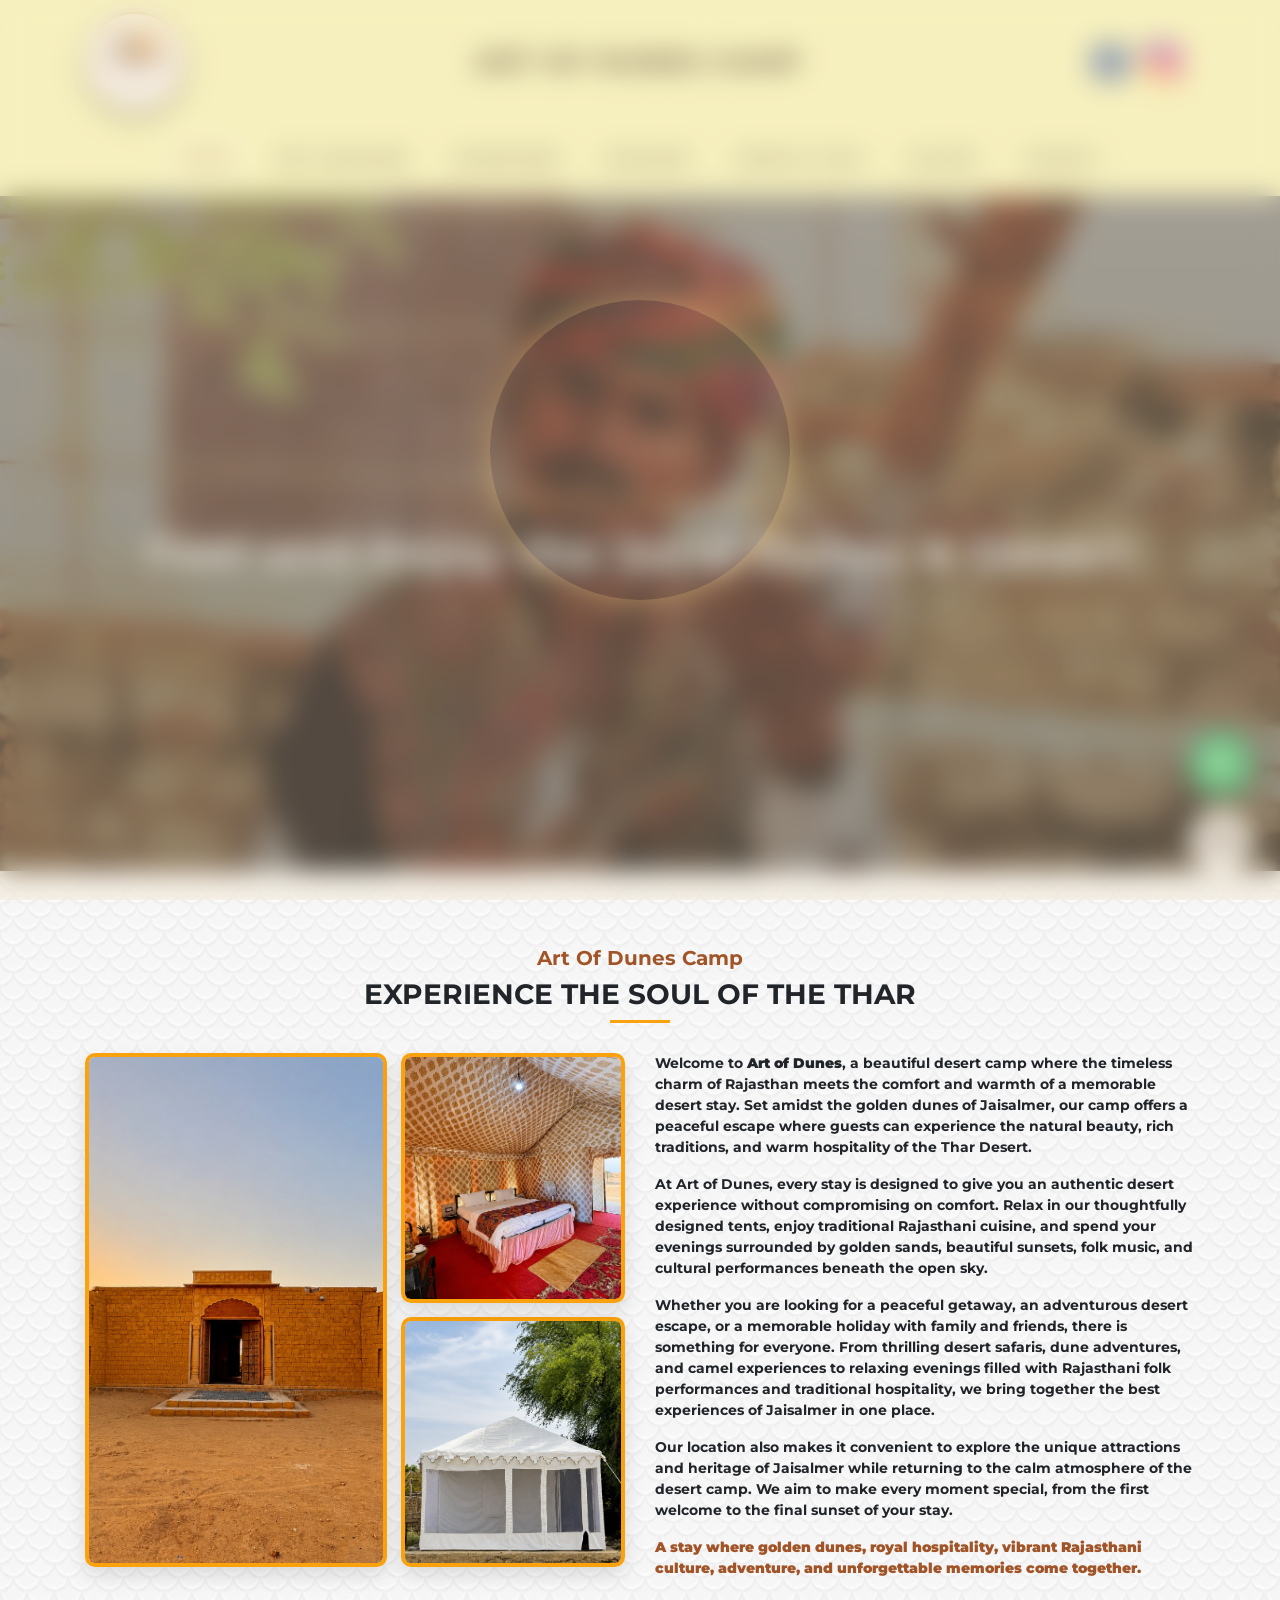
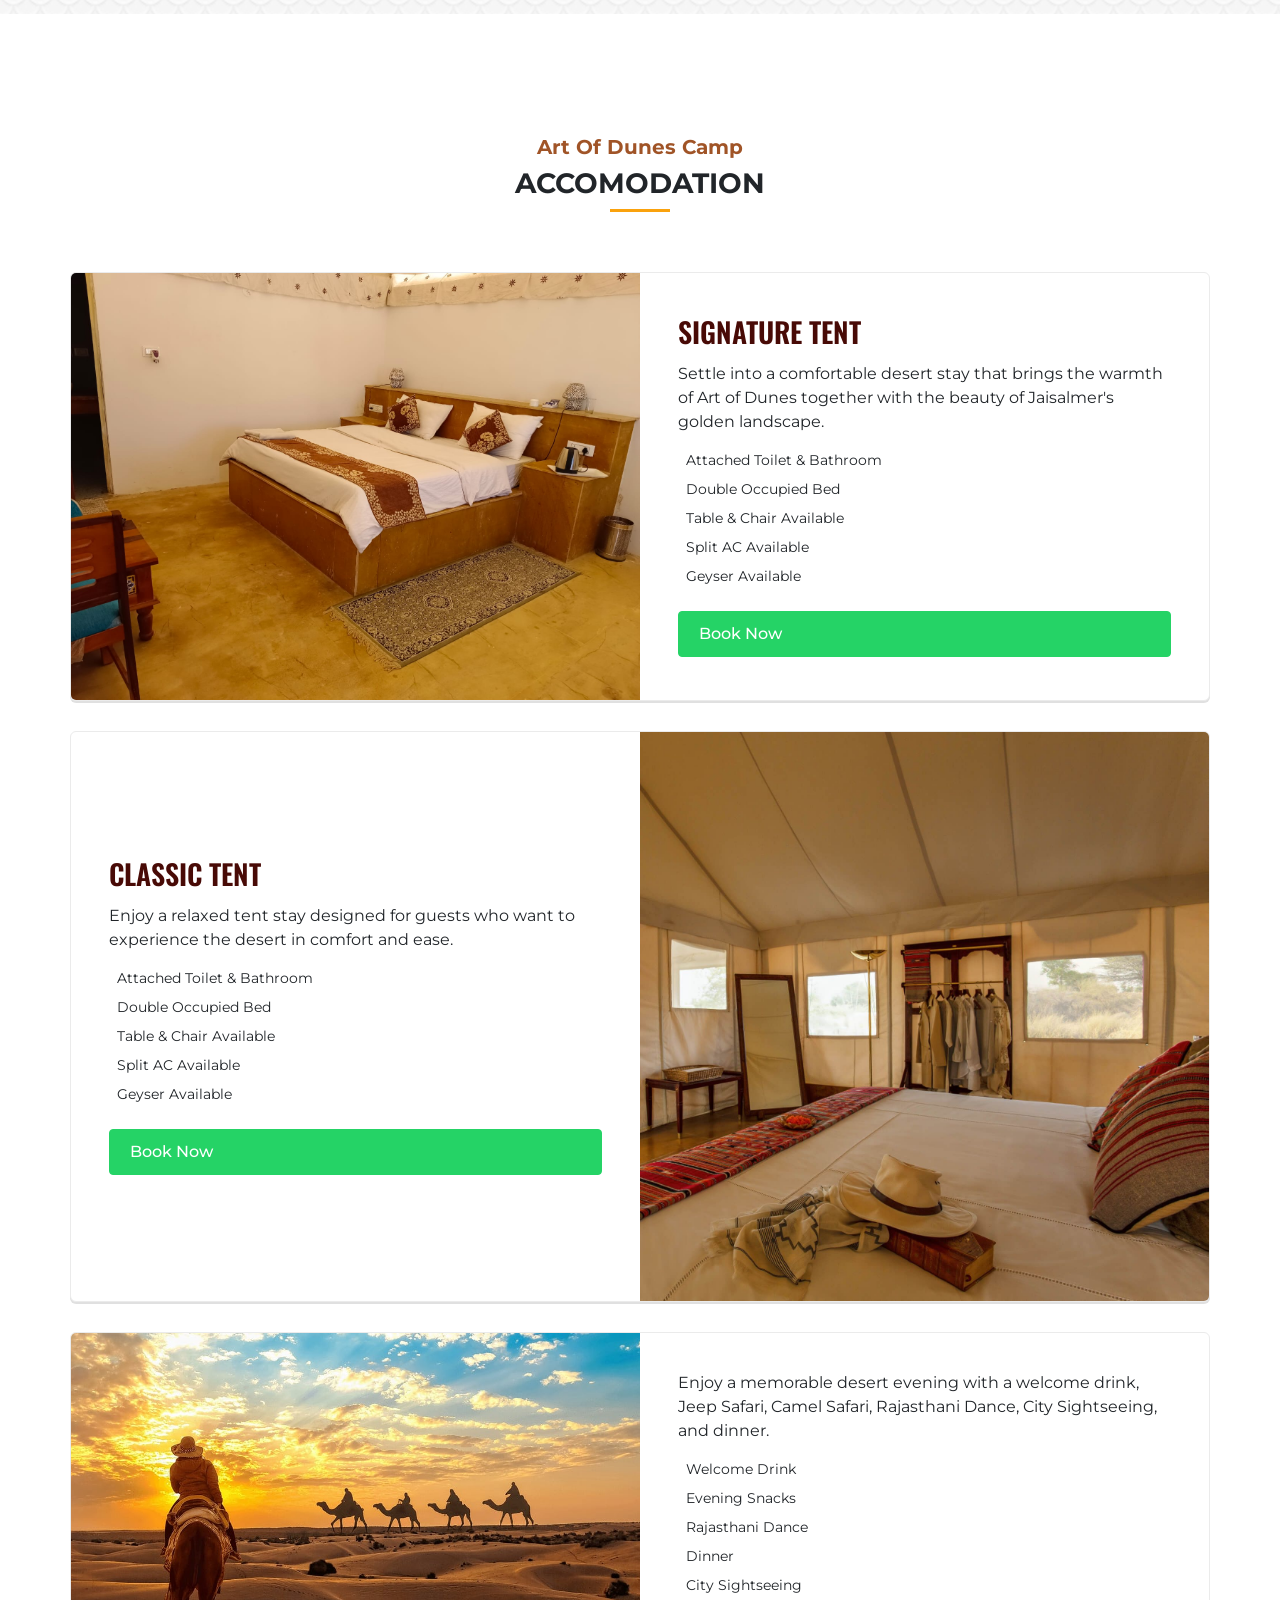
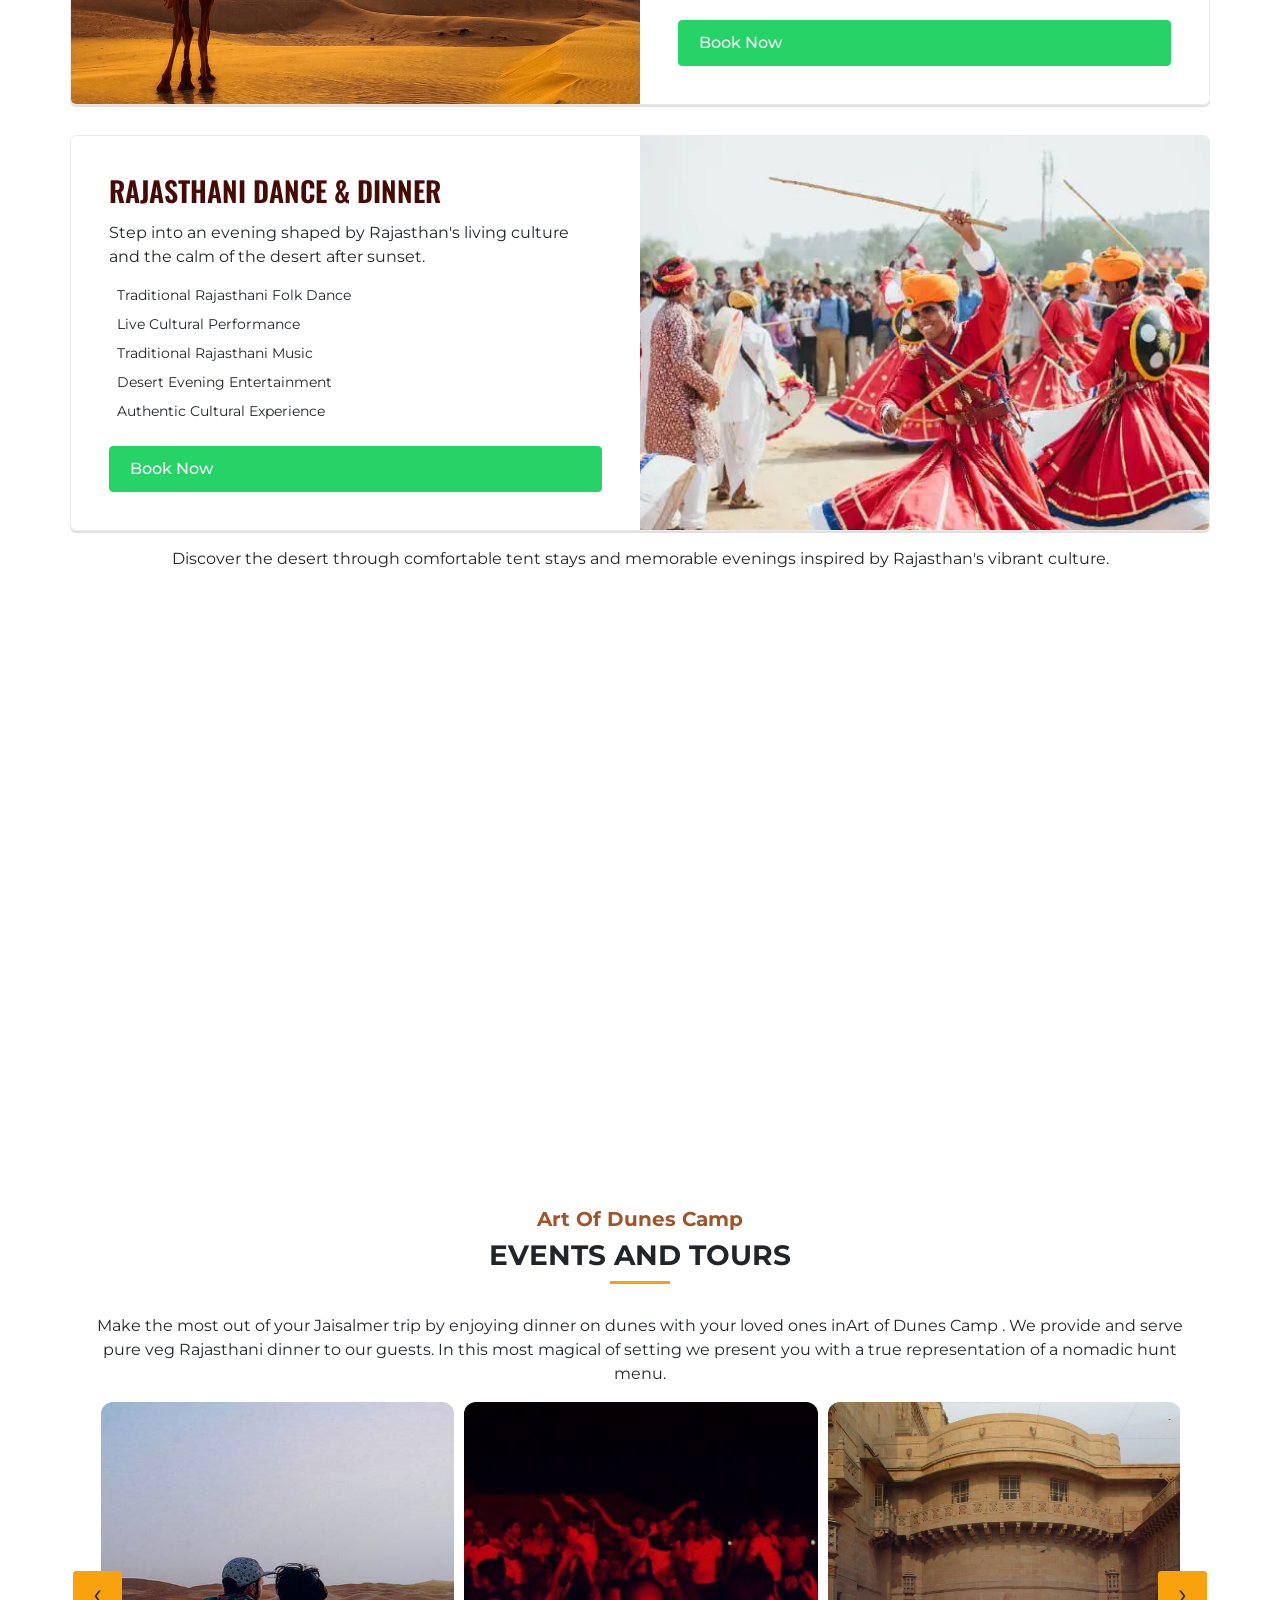
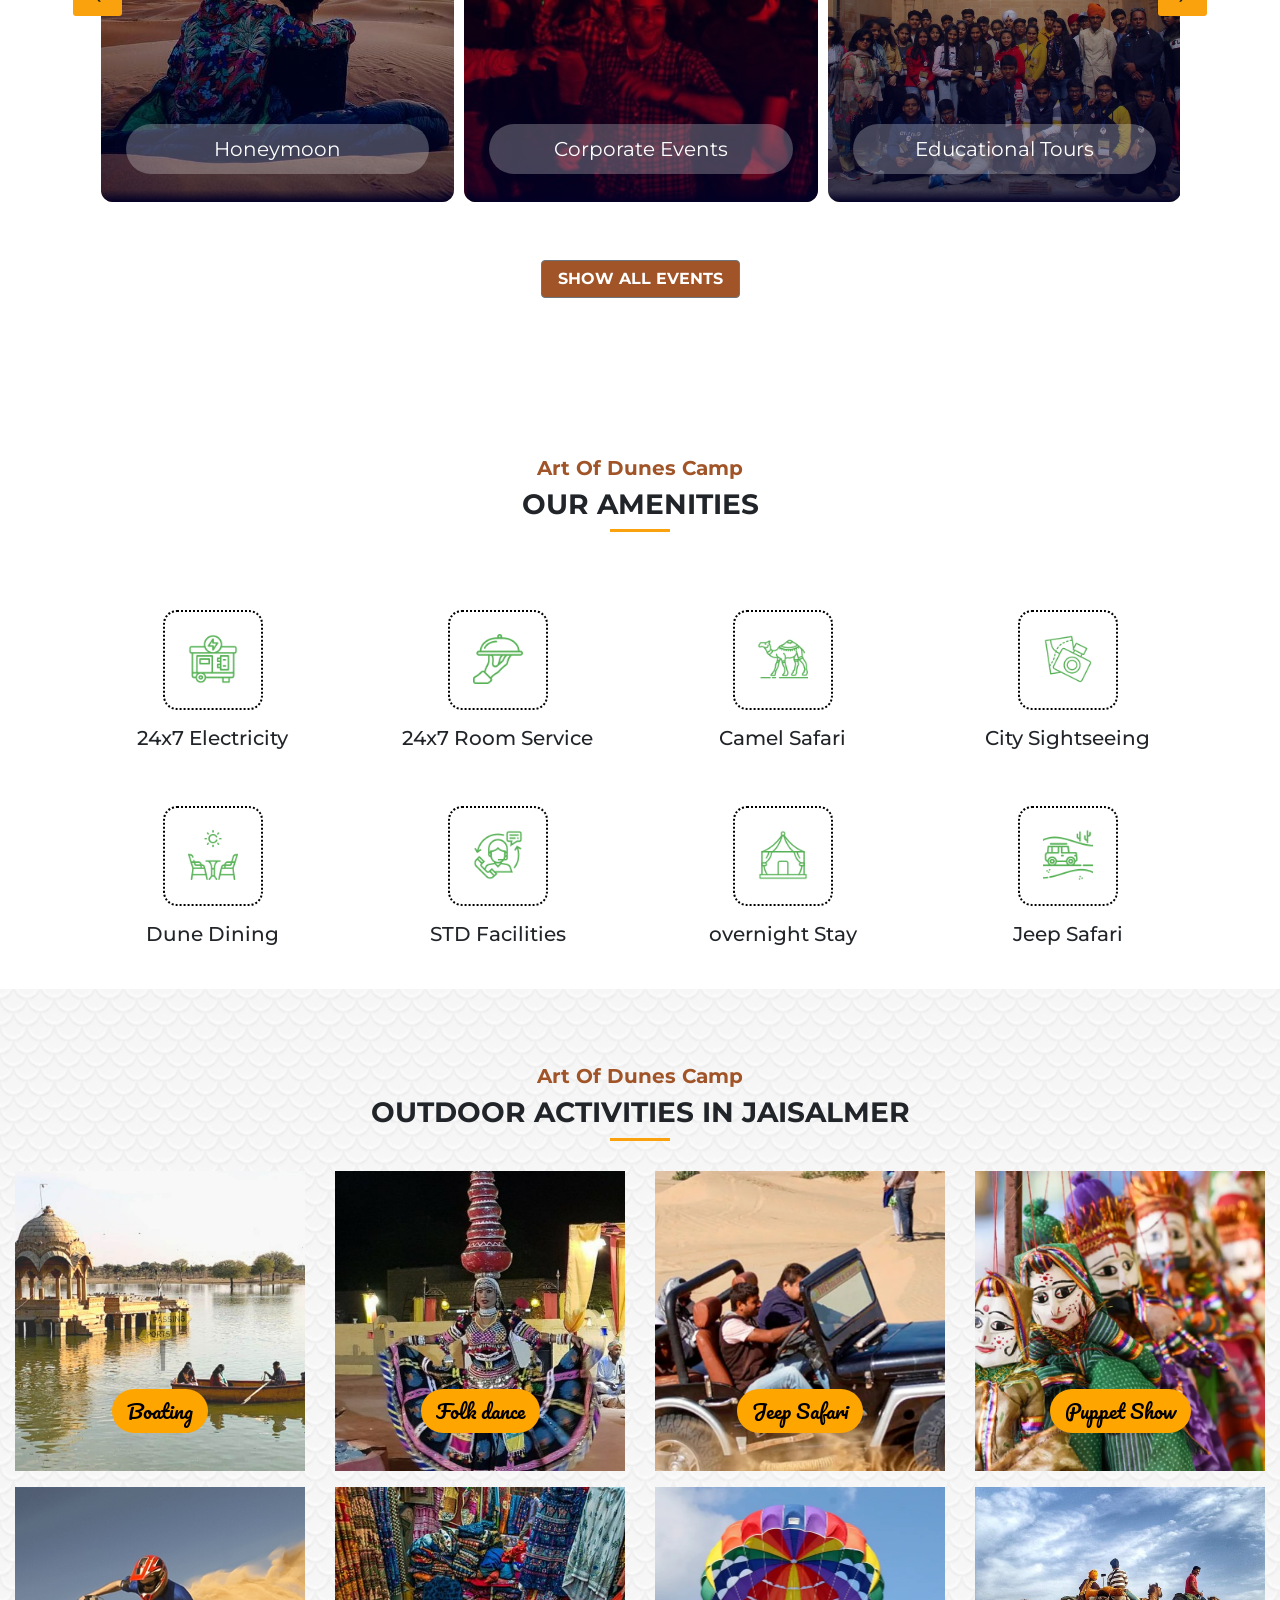
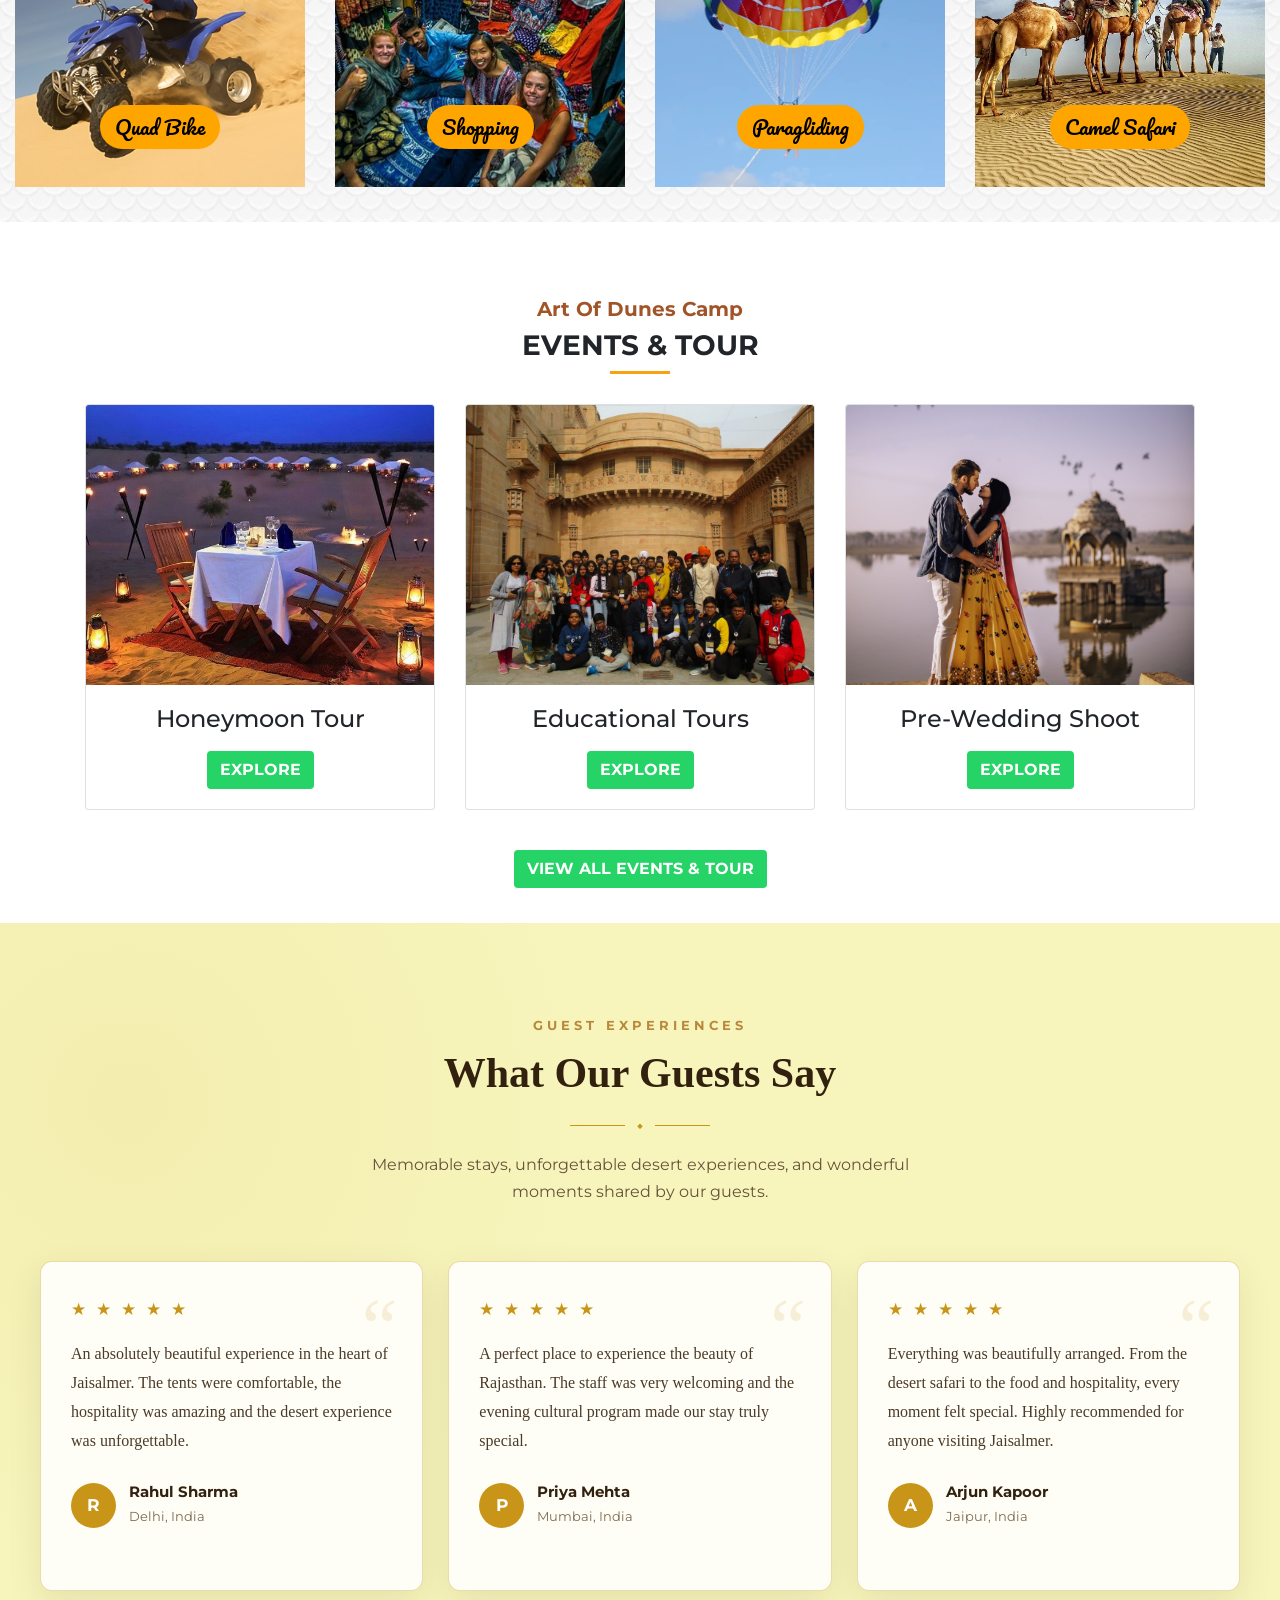
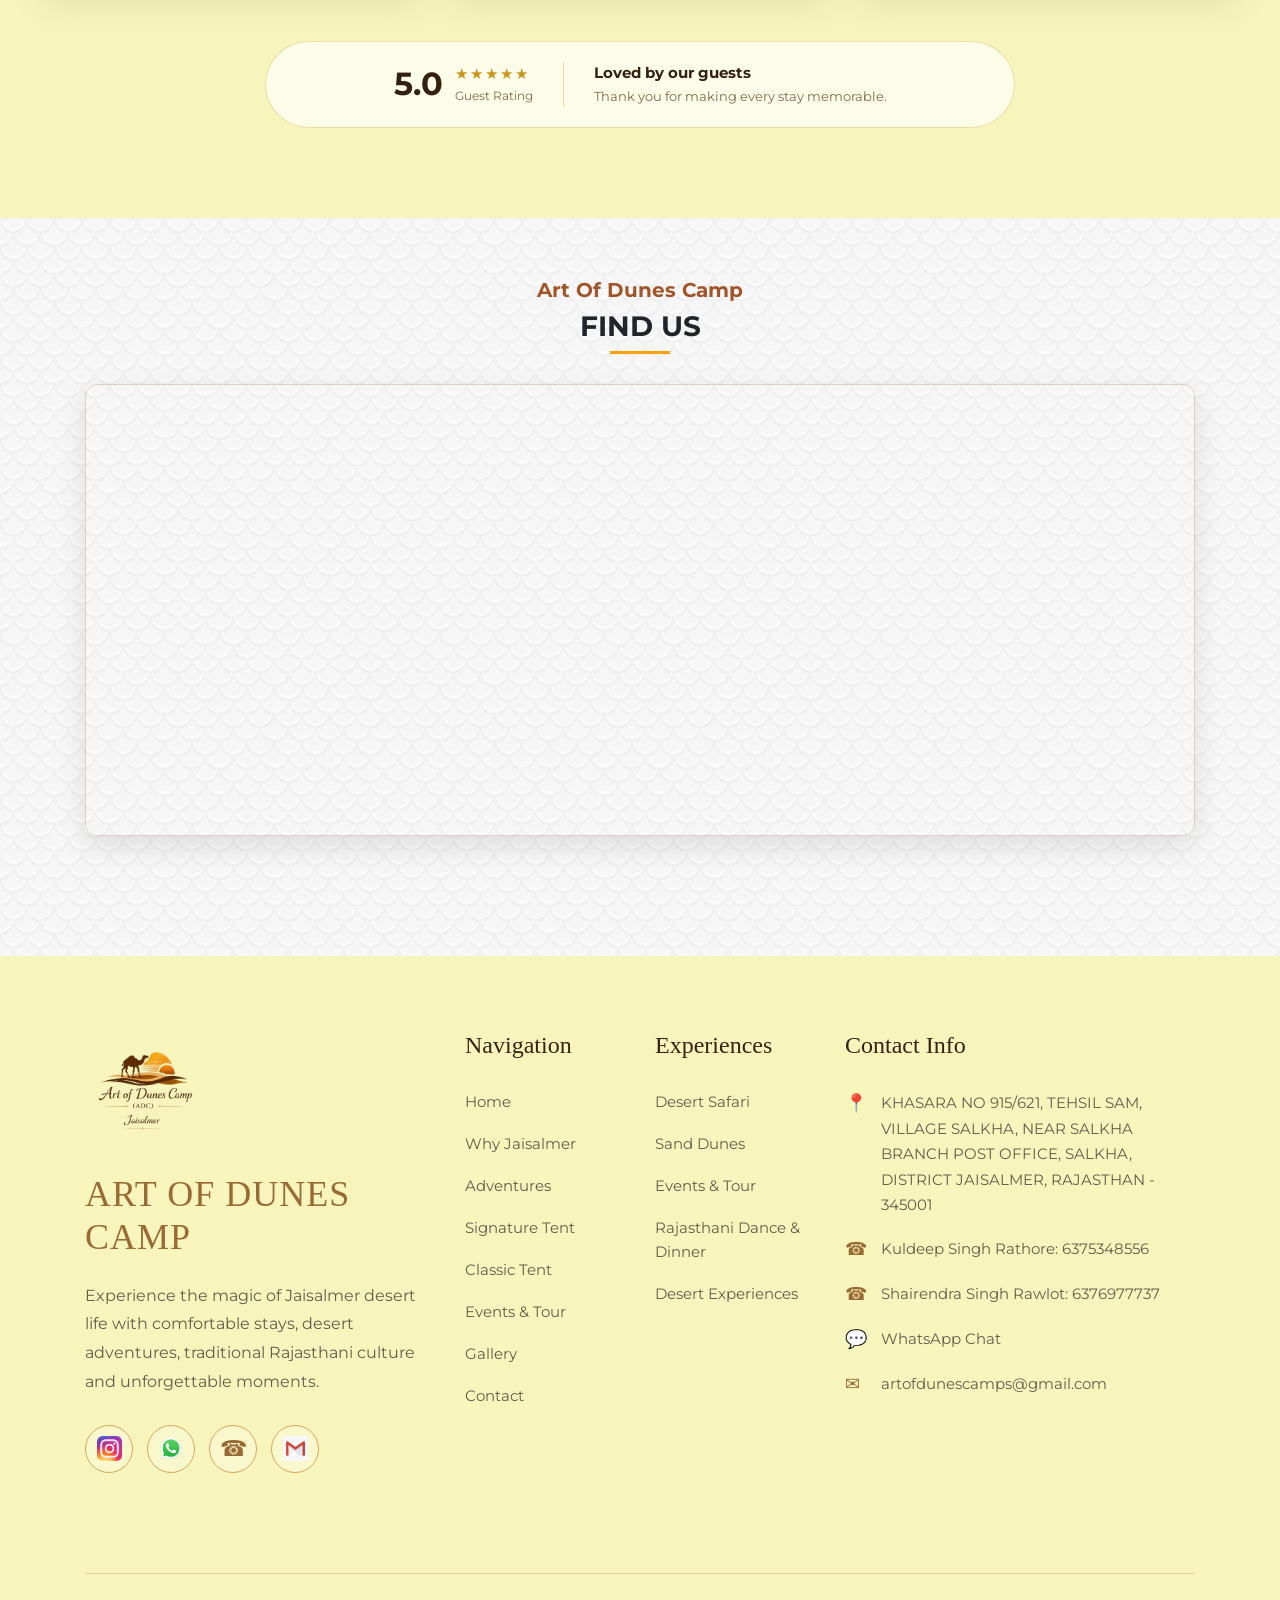
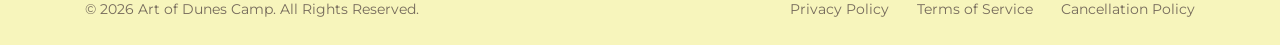
==== commit 816cac0c: "fix navbar and add review section" ====
--- a/index.html
+++ b/index.html
@@ -5,7 +5,29 @@
   <meta charset="UTF-8" />
   <meta name="viewport" content="width=device-width, initial-scale=1.0" />
   <meta http-equiv="X-UA-Compatible" content="ie=edge" />
-  <title>Jaisalmer travel</title>
+    <title>Art of Dunes Camp | Luxury Desert Camp in Jaisalmer</title>
+     <meta
+    name="description"
+    content="Experience luxury desert camping in Jaisalmer with Art of Dunes Camp. Enjoy premium tents, desert adventures, Rajasthani culture, traditional dining and unforgettable desert experiences."
+  />
+   <meta
+    name="keywords"
+    content="Art of Dunes Camp, Jaisalmer desert camp, luxury camp Jaisalmer, desert camping Jaisalmer, Jaisalmer tent, Rajasthan desert safari"
+  />
+    <meta name="author" content="Art of Dunes Camp" />
+
+  <!-- FAVICON / WEBSITE LOGO -->
+  <link
+    rel="icon"
+    type="image/png"
+    href="images/logo.png"
+  />
+
+  <link
+    rel="apple-touch-icon"
+    href="images/logo.png"
+  />
+
   <link rel="stylesheet" href="css/style.css" />
   <link rel="stylesheet" href="https://cdnjs.cloudflare.com/ajax/libs/OwlCarousel2/2.3.4/assets/owl.carousel.min.css"
     integrity="sha512-tS3S5qG0BlhnQROyJXvNjeEM4UpMXHrQfTGmbQ1gKmelCxlSEBUaxhRBj/EFTzpbP4RVSrpEikbmdJobCvhE3g=="
@@ -242,6 +264,214 @@
   .aod-toggler .aod-toggler-icon {
     filter: none !important;
   }
+
+  /* =====================================================
+   FINAL MOBILE HEADER FIX
+   ===================================================== */
+
+@media screen and (max-width: 767px) {
+
+    /* Header */
+    .aod-site-header .aod-top-bar {
+        width: 100% !important;
+        height: 105px !important;
+        min-height: 105px !important;
+        padding: 0 !important;
+        margin: 0 !important;
+        background: #f7f5bc !important;
+    }
+
+    .aod-site-header .aod-top-bar > .container {
+        width: 100% !important;
+        max-width: 100% !important;
+        height: 105px !important;
+        padding: 0 10px !important;
+        margin: 0 !important;
+    }
+
+    /* Main row */
+    .aod-site-header .aod-top-bar-wrapper {
+        width: 100% !important;
+        height: 105px !important;
+
+        display: grid !important;
+        grid-template-columns: 80px minmax(0, 1fr) 58px !important;
+
+        align-items: center !important;
+
+        margin: 0 !important;
+        padding: 0 !important;
+
+        box-sizing: border-box !important;
+    }
+
+
+    /* ================= LOGO ================= */
+
+    .aod-site-header .aod-brand-logo {
+        width: 95px !important;
+        height: 105px !important;
+
+        display: flex !important;
+        align-items: center !important;
+        justify-content: flex-start !important;
+
+        margin: 0 !important;
+        padding: 0 !important;
+
+        overflow: visible !important;
+    }
+
+    .aod-site-header .aod-logo-circle {
+        width: 85px !important;
+        height: 85px !important;
+
+        min-width: 85px !important;
+        min-height: 85px !important;
+
+        display: flex !important;
+        align-items: center !important;
+        justify-content: center !important;
+
+        margin: 0 !important;
+        padding: 0 !important;
+
+        flex: none !important;
+    }
+
+    .aod-site-header .aod-logo-circle img {
+        width: 85px !important;
+        height: 85px !important;
+
+        min-width: 85px !important;
+        min-height: 85px !important;
+
+        max-width: 85px !important;
+        max-height: 85px !important;
+
+        object-fit: contain !important;
+        display: block !important;
+    }
+
+
+    /* ================= TITLE ================= */
+
+    .aod-site-header .aod-brand-title {
+        width: 100% !important;
+        min-width: 0 !important;
+        max-width: 100% !important;
+
+        display: flex !important;
+        align-items: center !important;
+        justify-content: center !important;
+
+        margin: 0 !important;
+        padding: 0 2px !important;
+
+        overflow: hidden !important;
+        box-sizing: border-box !important;
+    }
+
+    .aod-site-header .aod-title-main {
+    width: 100% !important;
+    min-width: 0 !important;
+
+    margin: 0 !important;
+    padding: 0 !important;
+
+    font-size: 12px !important;
+    line-height: 1.2 !important;
+    font-weight: 700 !important;
+
+    text-align: center !important;
+
+    white-space: nowrap !important;
+
+    overflow: visible !important;
+    text-overflow: clip !important;
+
+    letter-spacing: 0 !important;
+}
+
+
+    /* ================= SOCIAL ================= */
+
+    .aod-site-header .social-icons-wrapper {
+        display: none !important;
+    }
+
+
+    /* ================= HAMBURGER ================= */
+
+    .aod-site-header .aod-navbar {
+        position: absolute !important;
+
+        top: 0 !important;
+        right: 0 !important;
+
+        width: 65px !important;
+        height: 105px !important;
+
+        padding: 0 !important;
+        margin: 0 !important;
+
+        background: transparent !important;
+        border: none !important;
+
+        z-index: 99999 !important;
+    }
+
+    .aod-site-header .aod-navbar > .container {
+        width: 65px !important;
+        height: 105px !important;
+
+        padding: 0 !important;
+        margin: 0 !important;
+    }
+
+    .aod-site-header .aod-toggler {
+        position: absolute !important;
+
+        top: 30px !important;
+        right: 5px !important;
+
+        width: 50px !important;
+        height: 45px !important;
+
+        display: flex !important;
+        align-items: flex-start !important;
+        justify-content: center !important;
+
+        padding: 0 !important;
+        margin: 0 !important;
+
+        background: transparent !important;
+
+        border: none !important;
+        box-shadow: none !important;
+        outline: none !important;
+    }
+
+    .aod-site-header .aod-toggler-label {
+        display: none !important;
+    }
+
+    .aod-site-header .aod-toggler-icon {
+        width: 38px !important;
+        height: 4px !important;
+
+        display: block !important;
+
+        background: #b8893c !important;
+        background-image: none !important;
+
+        border-radius: 3px !important;
+
+        box-shadow:
+            0 11px 0 #b8893c,
+            0 22px 0 #b8893c !important;
+    }
+}
 </style>
 <style>
   /* ===== ART OF DUNES GOLD THEME ===== */
@@ -989,6 +1219,165 @@
   </div>
 </section>
 
+<!-- =========================
+     GUEST REVIEWS SECTION
+     ========================= -->
+
+<section class="aod-reviews-section">
+
+  <div class="aod-reviews-container">
+
+    <!-- Section Heading -->
+    <div class="aod-reviews-heading">
+
+      <span class="aod-reviews-subtitle">
+        GUEST EXPERIENCES
+      </span>
+
+      <h2>
+        What Our Guests Say
+      </h2>
+
+      <div class="aod-reviews-divider">
+        <span></span>
+        <i>◆</i>
+        <span></span>
+      </div>
+
+      <p>
+        Memorable stays, unforgettable desert experiences,
+        and wonderful moments shared by our guests.
+      </p>
+
+    </div>
+
+
+    <!-- Reviews -->
+    <div class="aod-reviews-grid">
+
+      <!-- Review 1 -->
+      <article class="aod-review-card">
+
+        <div class="aod-review-stars">
+          ★ ★ ★ ★ ★
+        </div>
+
+        <div class="aod-review-quote">
+          “
+        </div>
+
+        <p class="aod-review-text">
+          An absolutely beautiful experience in the heart of
+          Jaisalmer. The tents were comfortable, the hospitality
+          was amazing and the desert experience was unforgettable.
+        </p>
+
+        <div class="aod-review-author">
+          <div class="aod-review-avatar">
+            R
+          </div>
+
+          <div>
+            <h4>Rahul Sharma</h4>
+            <span>Delhi, India</span>
+          </div>
+        </div>
+
+      </article>
+
+
+      <!-- Review 2 -->
+      <article class="aod-review-card">
+
+        <div class="aod-review-stars">
+          ★ ★ ★ ★ ★
+        </div>
+
+        <div class="aod-review-quote">
+          “
+        </div>
+
+        <p class="aod-review-text">
+          A perfect place to experience the beauty of Rajasthan.
+          The staff was very welcoming and the evening cultural
+          program made our stay truly special.
+        </p>
+
+        <div class="aod-review-author">
+          <div class="aod-review-avatar">
+            P
+          </div>
+
+          <div>
+            <h4>Priya Mehta</h4>
+            <span>Mumbai, India</span>
+          </div>
+        </div>
+
+      </article>
+
+
+      <!-- Review 3 -->
+      <article class="aod-review-card">
+
+        <div class="aod-review-stars">
+          ★ ★ ★ ★ ★
+        </div>
+
+        <div class="aod-review-quote">
+          “
+        </div>
+
+        <p class="aod-review-text">
+          Everything was beautifully arranged. From the desert
+          safari to the food and hospitality, every moment felt
+          special. Highly recommended for anyone visiting Jaisalmer.
+        </p>
+
+        <div class="aod-review-author">
+          <div class="aod-review-avatar">
+            A
+          </div>
+
+          <div>
+            <h4>Arjun Kapoor</h4>
+            <span>Jaipur, India</span>
+          </div>
+        </div>
+
+      </article>
+
+    </div>
+
+
+    <!-- Overall Rating -->
+    <div class="aod-review-summary">
+
+      <div class="aod-review-summary-rating">
+        <strong>5.0</strong>
+
+        <div>
+          <div class="aod-summary-stars">
+            ★★★★★
+          </div>
+
+          <span>Guest Rating</span>
+        </div>
+      </div>
+
+      <div class="aod-review-summary-line"></div>
+
+      <div class="aod-review-summary-text">
+        <strong>Loved by our guests</strong>
+        <span>Thank you for making every stay memorable.</span>
+      </div>
+
+    </div>
+
+  </div>
+
+</section>
+
 
   <!-- HOME PAGE MAP SECTION -->
 <section class="home-map-section section-padding">
@@ -1020,6 +1409,7 @@
 
     </div>
 </section>
+
 
  <footer class="aod-footer">
 
--- a/css/style.css
+++ b/css/style.css
@@ -6599,4 +6599,1264 @@
         display: none !important;
     }
 
+}
+
+/* =========================================================
+   FINAL MOBILE HEADER
+   ========================================================= */
+
+@media (max-width: 767px) {
+
+    /* =========================
+       HEADER
+       ========================= */
+
+    .aod-site-header {
+        position: relative !important;
+        width: 100% !important;
+        overflow: visible !important;
+    }
+
+
+    /* =========================
+       TOP HEADER
+       ========================= */
+
+    .aod-site-header .aod-top-bar {
+        width: 100% !important;
+        height: 105px !important;
+        min-height: 105px !important;
+
+        background: #f7f5bc !important;
+
+        padding: 0 !important;
+        margin: 0 !important;
+    }
+
+    .aod-site-header .aod-top-bar .container {
+        width: 100% !important;
+        max-width: 100% !important;
+
+        height: 105px !important;
+
+        padding: 0 12px !important;
+        margin: 0 !important;
+    }
+
+
+    /* =========================
+       TOP BAR LAYOUT
+       ========================= */
+
+    .aod-top-bar-wrapper {
+        width: 100% !important;
+        height: 105px !important;
+
+        display: flex !important;
+        align-items: center !important;
+
+        flex-wrap: nowrap !important;
+
+        margin: 0 !important;
+        padding: 0 !important;
+    }
+
+
+    /* =========================
+       LOGO
+       ========================= */
+
+    .aod-brand-logo {
+        width: 90px !important;
+        min-width: 90px !important;
+        max-width: 90px !important;
+
+        flex: 0 0 90px !important;
+
+        display: flex !important;
+        align-items: center !important;
+        justify-content: flex-start !important;
+
+        margin: 0 !important;
+        padding: 0 !important;
+    }
+
+    .aod-logo-circle {
+        width: 85px !important;
+        height: 85px !important;
+
+        display: flex !important;
+
+        align-items: center !important;
+        justify-content: center !important;
+
+        margin: 0 !important;
+        padding: 0 !important;
+    }
+
+    .aod-logo-circle img {
+        width: 85px !important;
+        height: 85px !important;
+
+        max-width: 85px !important;
+        max-height: 85px !important;
+
+        object-fit: contain !important;
+
+        display: block !important;
+    }
+
+
+    /* =========================
+       TITLE
+       ========================= */
+
+    .aod-brand-title {
+        flex: 1 1 auto !important;
+
+        width: auto !important;
+        min-width: 0 !important;
+
+        display: flex !important;
+
+        align-items: center !important;
+        justify-content: center !important;
+
+        padding: 0 5px !important;
+        margin: 0 !important;
+
+        overflow: hidden !important;
+    }
+
+    .aod-title-main {
+        width: 100% !important;
+
+        margin: 0 !important;
+        padding: 0 !important;
+
+        font-size: 18px !important;
+        line-height: 1.2 !important;
+
+        text-align: center !important;
+
+        white-space: nowrap !important;
+
+        overflow: hidden !important;
+        text-overflow: clip !important;
+    }
+
+
+    /* =========================
+       DESKTOP SOCIAL ICONS
+       HIDE ON MOBILE
+       ========================= */
+
+    .aod-top-bar-wrapper > .social-icons-wrapper {
+        display: none !important;
+    }
+
+
+    /* =====================================================
+       NAVBAR
+       Only hamburger visible in header
+       ===================================================== */
+
+    .aod-site-header .aod-navbar {
+        position: absolute !important;
+
+        top: 0 !important;
+        right: 0 !important;
+
+        width: 65px !important;
+        height: 105px !important;
+
+        min-height: 105px !important;
+
+        padding: 0 !important;
+        margin: 0 !important;
+
+        background: transparent !important;
+
+        border: none !important;
+
+        z-index: 10000 !important;
+    }
+
+    .aod-site-header .aod-navbar > .container {
+        width: 65px !important;
+        height: 105px !important;
+
+        padding: 0 !important;
+        margin: 0 !important;
+    }
+
+
+    /* =========================
+       HAMBURGER
+       ========================= */
+
+    .aod-site-header .aod-toggler {
+        width: 50px !important;
+        height: 50px !important;
+
+        position: absolute !important;
+
+        top: 27px !important;
+        right: 3px !important;
+
+        margin: 0 !important;
+        padding: 0 !important;
+
+        display: flex !important;
+
+        align-items: center !important;
+        justify-content: center !important;
+
+        background: transparent !important;
+
+        border: 0 !important;
+        outline: none !important;
+        box-shadow: none !important;
+
+        border-radius: 0 !important;
+    }
+
+    /* Remove MENU text */
+    .aod-site-header .aod-toggler-label {
+        display: none !important;
+    }
+
+
+    /* =========================
+       HAMBURGER LINES
+       ========================= */
+
+    .aod-site-header .aod-toggler-icon {
+        width: 38px !important;
+        height: 4px !important;
+
+        display: block !important;
+
+        background-image: none !important;
+        background-color: #b8893c !important;
+
+        border-radius: 2px !important;
+
+        box-shadow:
+            0 11px 0 #b8893c,
+            0 22px 0 #b8893c !important;
+    }
+
+
+    /* =====================================================
+       MOBILE MENU
+       ===================================================== */
+
+    .aod-site-header #aodNavContent {
+        position: absolute !important;
+
+        top: 105px !important;
+        left: 0 !important;
+
+        width: 100% !important;
+        max-width: 100% !important;
+
+        margin: 0 !important;
+        padding: 0 10px !important;
+
+        background: #f7f5bc !important;
+
+        z-index: 9999 !important;
+
+        box-sizing: border-box !important;
+    }
+
+
+    .aod-site-header #aodNavContent .aod-nav-list {
+        width: 100% !important;
+
+        display: flex !important;
+        flex-direction: column !important;
+
+        margin: 0 !important;
+        padding: 0 !important;
+
+        background: #f7f5bc !important;
+
+        gap: 0 !important;
+    }
+
+
+    /* =========================
+       NORMAL MENU ITEMS
+       ========================= */
+
+    .aod-site-header #aodNavContent .nav-item {
+        width: 100% !important;
+
+        margin: 0 !important;
+        padding: 0 !important;
+
+        background: #f7f5bc !important;
+    }
+
+    .aod-site-header #aodNavContent > .aod-nav-list > .nav-item > .nav-link {
+        width: 100% !important;
+
+        height: 61px !important;
+
+        display: flex !important;
+
+        align-items: center !important;
+        justify-content: center !important;
+
+        padding: 0 10px !important;
+        margin: 0 !important;
+
+        color: #33210f !important;
+
+        background: #f7f5bc !important;
+
+        border-bottom: 1px solid rgba(139, 90, 32, 0.13) !important;
+
+        font-size: 16px !important;
+        font-weight: 600 !important;
+
+        text-align: center !important;
+
+        box-sizing: border-box !important;
+    }
+
+
+    /* =====================================================
+       PACKAGES DROPDOWN
+       ===================================================== */
+
+    .aod-site-header #aodNavContent .dropdown {
+        position: relative !important;
+    }
+
+    /* CLOSED */
+    .aod-site-header #aodNavContent .dropdown-menu.aod-dropdown-menu {
+        display: none !important;
+
+        position: static !important;
+
+        width: 100% !important;
+        min-width: 100% !important;
+
+        margin: 0 !important;
+        padding: 0 !important;
+
+        background: #f7f5bc !important;
+
+        border: none !important;
+        box-shadow: none !important;
+
+        transform: none !important;
+    }
+
+    /* OPEN ONLY AFTER CLICK */
+    .aod-site-header #aodNavContent .dropdown-menu.aod-dropdown-menu.show {
+        display: block !important;
+    }
+
+    .aod-site-header #aodNavContent
+    .dropdown-menu.aod-dropdown-menu .dropdown-item {
+        width: 100% !important;
+
+        height: 52px !important;
+
+        display: flex !important;
+
+        align-items: center !important;
+        justify-content: center !important;
+
+        padding: 0 10px !important;
+        margin: 0 !important;
+
+        background: #f7f5bc !important;
+
+        color: #33210f !important;
+
+        border: none !important;
+
+        font-size: 15px !important;
+        font-weight: 400 !important;
+
+        text-align: center !important;
+
+        box-sizing: border-box !important;
+    }
+
+
+    /* =========================
+       HERO
+       ========================= */
+
+    .aod-site-header .aod-hero-slider {
+        width: 100% !important;
+        margin: 0 !important;
+        padding: 0 !important;
+    }
+
+    .aod-site-header .aod-video-hero {
+        width: 100% !important;
+        margin: 0 !important;
+    }
+
+    .aod-site-header .aod-hero-video {
+        width: 100% !important;
+        height: auto !important;
+
+        min-height: 0 !important;
+
+        object-fit: cover !important;
+
+        display: block !important;
+    }
+
+
+    /* =====================================================
+       MOBILE FLOATING SOCIAL ICONS
+       ===================================================== */
+
+    .aod-mobile-social {
+        display: flex !important;
+
+        position: fixed !important;
+
+        right: 15px !important;
+        bottom: 105px !important;
+
+        flex-direction: column !important;
+
+        gap: 8px !important;
+
+        z-index: 999999 !important;
+    }
+
+    .aod-mobile-social a {
+        width: 38px !important;
+        height: 38px !important;
+
+        display: flex !important;
+
+        align-items: center !important;
+        justify-content: center !important;
+
+        margin: 0 !important;
+        padding: 0 !important;
+    }
+
+    .aod-mobile-social img {
+        width: 36px !important;
+        height: 36px !important;
+
+        object-fit: contain !important;
+
+        display: block !important;
+    }
+
+
+    /* Blur social icons during intro video */
+    body.aod-intro-active .aod-mobile-social {
+        filter: blur(6px) !important;
+        opacity: 0.7 !important;
+    }
+
+}
+
+@media (max-width: 767px) {
+
+    /* ===============================
+       MOBILE HEADER - FINAL FIX
+       =============================== */
+
+    .main-global-header .header-top-bar {
+        height: 105px !important;
+        min-height: 105px !important;
+        width: 100% !important;
+        padding: 0 !important;
+        background: #f7f5bc !important;
+        position: relative !important;
+    }
+
+    .main-global-header .header-top-bar .container-fluid {
+        height: 105px !important;
+        width: 100% !important;
+        padding: 0 !important;
+        margin: 0 !important;
+    }
+
+    .main-global-header .header-top-bar .row {
+        position: relative !important;
+        width: 100% !important;
+        height: 105px !important;
+
+        display: block !important;
+
+        margin: 0 !important;
+        padding: 0 !important;
+    }
+
+
+    /* ===============================
+       LOGO
+       =============================== */
+
+    .main-global-header .header-top-bar .col-4.text-start {
+        position: absolute !important;
+
+        left: 8px !important;
+        top: 10px !important;
+
+        width: 85px !important;
+        max-width: 85px !important;
+
+        padding: 0 !important;
+        margin: 0 !important;
+
+        z-index: 10 !important;
+    }
+
+    .main-global-header .logo-circle-frame {
+        width: 85px !important;
+        height: 85px !important;
+
+        display: flex !important;
+        align-items: center !important;
+        justify-content: center !important;
+
+        padding: 0 !important;
+        margin: 0 !important;
+    }
+
+    .main-global-header .logo-img {
+        width: 85px !important;
+        height: 85px !important;
+
+        max-width: 85px !important;
+        max-height: 85px !important;
+
+        object-fit: contain !important;
+        display: block !important;
+    }
+
+
+    /* ===============================
+       TITLE
+       =============================== */
+
+    .main-global-header .header-top-bar .col-4.text-center {
+        position: absolute !important;
+
+        left: 95px !important;
+        right: 65px !important;
+
+        top: 0 !important;
+
+        width: auto !important;
+        max-width: none !important;
+
+        height: 105px !important;
+
+        padding: 0 !important;
+        margin: 0 !important;
+
+        display: flex !important;
+        align-items: center !important;
+        justify-content: center !important;
+
+        overflow: visible !important;
+
+        z-index: 5 !important;
+    }
+
+    .main-global-header .header-brand-title {
+        width: 100% !important;
+
+        margin: 0 !important;
+        padding: 0 !important;
+
+        font-size: 12px !important;
+        line-height: 1.2 !important;
+        font-weight: 700 !important;
+
+        text-align: center !important;
+
+        white-space: nowrap !important;
+
+        overflow: visible !important;
+        text-overflow: clip !important;
+    }
+
+
+    /* ===============================
+       HIDE FACEBOOK / INSTAGRAM
+       =============================== */
+
+    .main-global-header .header-top-bar .col-4.text-end {
+        display: none !important;
+    }
+
+
+    /* ===============================
+       HAMBURGER AREA
+       =============================== */
+
+    .main-global-header .header-nav-bar {
+        position: absolute !important;
+
+        top: 0 !important;
+        right: 0 !important;
+
+        width: 65px !important;
+        height: 105px !important;
+
+        padding: 0 !important;
+        margin: 0 !important;
+
+        background: transparent !important;
+        border: none !important;
+
+        z-index: 20 !important;
+    }
+
+    .main-global-header .header-nav-bar > .container {
+        width: 65px !important;
+        height: 105px !important;
+
+        padding: 0 !important;
+        margin: 0 !important;
+    }
+
+
+    /* ===============================
+       HAMBURGER
+       =============================== */
+
+    .main-global-header .navbar-toggler {
+        position: absolute !important;
+
+        top: 31px !important;
+        right: 4px !important;
+
+        width: 48px !important;
+        height: 45px !important;
+
+        padding: 0 !important;
+        margin: 0 !important;
+
+        background: transparent !important;
+
+        border: none !important;
+        box-shadow: none !important;
+        outline: none !important;
+
+        display: flex !important;
+        align-items: flex-start !important;
+        justify-content: center !important;
+    }
+
+    .main-global-header .navbar-toggler-icon {
+        width: 36px !important;
+        height: 4px !important;
+
+        background-image: none !important;
+        background-color: #b8893c !important;
+
+        border-radius: 3px !important;
+
+        box-shadow:
+            0 11px 0 #b8893c,
+            0 22px 0 #b8893c !important;
+    }
+
+}
+
+@media (max-width: 767px) {
+    h2.header-brand-title.m-0 {
+        font-size: 12px !important;
+        width: auto !important;
+        max-width: none !important;
+        white-space: nowrap !important;
+        overflow: visible !important;
+        text-overflow: clip !important;
+        transform: none !important;
+    }
+}
+
+/* =========================================================
+   ART OF DUNES CAMP - GUEST REVIEWS
+   ========================================================= */
+
+.aod-reviews-section {
+    position: relative;
+
+    width: 100%;
+
+    padding: 90px 20px;
+
+    background:
+        radial-gradient(
+            circle at 10% 20%,
+            rgba(201, 149, 24, 0.08),
+            transparent 35%
+        ),
+        #f7f5bc;
+
+    overflow: hidden;
+}
+
+
+/* Decorative background circles */
+
+.aod-reviews-section::before {
+    content: "";
+
+    position: absolute;
+
+    width: 300px;
+    height: 300px;
+
+    border: 1px solid rgba(181, 129, 37, 0.15);
+
+    border-radius: 50%;
+
+    top: -150px;
+    left: -100px;
+
+    pointer-events: none;
+}
+
+.aod-reviews-section::after {
+    content: "";
+
+    position: absolute;
+
+    width: 250px;
+    height: 250px;
+
+    border: 1px solid rgba(181, 129, 37, 0.15);
+
+    border-radius: 50%;
+
+    bottom: -130px;
+    right: -80px;
+
+    pointer-events: none;
+}
+
+
+/* Main container */
+
+.aod-reviews-container {
+    position: relative;
+
+    max-width: 1200px;
+
+    margin: 0 auto;
+
+    z-index: 2;
+}
+
+
+/* =========================================================
+   HEADING
+   ========================================================= */
+
+.aod-reviews-heading {
+    max-width: 700px;
+
+    margin: 0 auto 55px;
+
+    text-align: center;
+}
+
+
+.aod-reviews-subtitle {
+    display: inline-block;
+
+    margin-bottom: 12px;
+
+    color: #b8893c;
+
+    font-size: 13px;
+
+    font-weight: 700;
+
+    letter-spacing: 4px;
+
+    text-transform: uppercase;
+}
+
+
+.aod-reviews-heading h2 {
+    margin: 0;
+
+    color: #33210f;
+
+    font-family: "Georgia", serif;
+
+    font-size: 42px;
+
+    line-height: 1.2;
+
+    font-weight: 600;
+}
+
+
+.aod-reviews-heading p {
+    max-width: 600px;
+
+    margin: 18px auto 0;
+
+    color: #66533b;
+
+    font-size: 16px;
+
+    line-height: 1.7;
+}
+
+
+/* Divider */
+
+.aod-reviews-divider {
+    display: flex;
+
+    align-items: center;
+
+    justify-content: center;
+
+    gap: 12px;
+
+    margin: 20px auto 0;
+}
+
+
+.aod-reviews-divider span {
+    width: 55px;
+
+    height: 1px;
+
+    background: #c99518;
+}
+
+
+.aod-reviews-divider i {
+    color: #c99518;
+
+    font-size: 10px;
+
+    font-style: normal;
+}
+
+
+/* =========================================================
+   REVIEW GRID
+   ========================================================= */
+
+.aod-reviews-grid {
+    display: grid;
+
+    grid-template-columns: repeat(3, 1fr);
+
+    gap: 25px;
+}
+
+
+/* =========================================================
+   REVIEW CARD
+   ========================================================= */
+
+.aod-review-card {
+    position: relative;
+
+    padding: 35px 30px 30px;
+
+    min-height: 330px;
+
+    background: rgba(255, 255, 255, 0.88);
+
+    border: 1px solid rgba(201, 149, 24, 0.35);
+
+    border-radius: 12px;
+
+    box-shadow:
+        0 12px 35px rgba(65, 45, 20, 0.10);
+
+    transition:
+        transform 0.35s ease,
+        box-shadow 0.35s ease,
+        border-color 0.35s ease;
+
+    overflow: hidden;
+}
+
+
+.aod-review-card:hover {
+    transform: translateY(-8px);
+
+    border-color: #c99518;
+
+    box-shadow:
+        0 20px 45px rgba(65, 45, 20, 0.16);
+}
+
+
+/* Gold top line */
+
+.aod-review-card::before {
+    content: "";
+
+    position: absolute;
+
+    top: 0;
+    left: 0;
+
+    width: 100%;
+    height: 4px;
+
+    background: #c99518;
+}
+
+
+/* Stars */
+
+.aod-review-stars {
+    color: #c99518;
+
+    font-size: 17px;
+
+    letter-spacing: 3px;
+
+    margin-bottom: 18px;
+}
+
+
+/* Quote */
+
+.aod-review-quote {
+    position: absolute;
+
+    top: 25px;
+    right: 25px;
+
+    color: rgba(201, 149, 24, 0.15);
+
+    font-family: Georgia, serif;
+
+    font-size: 80px;
+
+    line-height: 1;
+}
+
+
+/* Review text */
+
+.aod-review-text {
+    position: relative;
+
+    margin: 0 0 28px;
+
+    color: #4b3a28;
+
+    font-family: Georgia, serif;
+
+    font-size: 16px;
+
+    line-height: 1.8;
+}
+
+
+/* =========================================================
+   AUTHOR
+   ========================================================= */
+
+.aod-review-author {
+    display: flex;
+
+    align-items: center;
+
+    gap: 13px;
+
+    margin-top: auto;
+}
+
+
+.aod-review-avatar {
+    width: 45px;
+    height: 45px;
+
+    flex-shrink: 0;
+
+    display: flex;
+
+    align-items: center;
+    justify-content: center;
+
+    border-radius: 50%;
+
+    background: #c99518;
+
+    color: #fff;
+
+    font-size: 17px;
+
+    font-weight: 700;
+}
+
+
+.aod-review-author h4 {
+    margin: 0 0 3px;
+
+    color: #33210f;
+
+    font-size: 15px;
+
+    font-weight: 700;
+}
+
+
+.aod-review-author span {
+    color: #806b50;
+
+    font-size: 13px;
+}
+
+
+/* =========================================================
+   SUMMARY
+   ========================================================= */
+
+.aod-review-summary {
+    max-width: 750px;
+
+    margin: 50px auto 0;
+
+    padding: 20px 28px;
+
+    display: flex;
+
+    align-items: center;
+
+    justify-content: center;
+
+    gap: 30px;
+
+    background: rgba(255, 255, 255, 0.65);
+
+    border: 1px solid rgba(201, 149, 24, 0.3);
+
+    border-radius: 50px;
+}
+
+
+.aod-review-summary-rating {
+    display: flex;
+
+    align-items: center;
+
+    gap: 12px;
+}
+
+
+.aod-review-summary-rating strong {
+    color: #33210f;
+
+    font-size: 32px;
+
+    line-height: 1;
+}
+
+
+.aod-summary-stars {
+    color: #c99518;
+
+    font-size: 15px;
+
+    letter-spacing: 2px;
+}
+
+
+.aod-review-summary-rating span {
+    display: block;
+
+    margin-top: 2px;
+
+    color: #806b50;
+
+    font-size: 12px;
+}
+
+
+.aod-review-summary-line {
+    width: 1px;
+
+    height: 45px;
+
+    background: rgba(201, 149, 24, 0.35);
+}
+
+
+.aod-review-summary-text {
+    display: flex;
+
+    flex-direction: column;
+
+    gap: 3px;
+}
+
+
+.aod-review-summary-text strong {
+    color: #33210f;
+
+    font-size: 15px;
+}
+
+
+.aod-review-summary-text span {
+    color: #806b50;
+
+    font-size: 13px;
+}
+
+
+/* =========================================================
+   TABLET
+   ========================================================= */
+
+@media (max-width: 991px) {
+
+    .aod-reviews-section {
+        padding: 70px 20px;
+    }
+
+    .aod-reviews-heading h2 {
+        font-size: 36px;
+    }
+
+    .aod-reviews-grid {
+        grid-template-columns: repeat(2, 1fr);
+    }
+
+    .aod-review-card:last-child {
+        grid-column: 1 / -1;
+
+        max-width: 500px;
+
+        width: 100%;
+
+        margin: 0 auto;
+    }
+}
+
+
+/* =========================================================
+   MOBILE
+   ========================================================= */
+
+@media (max-width: 767px) {
+
+    .aod-reviews-section {
+        padding: 60px 15px;
+    }
+
+
+    .aod-reviews-heading {
+        margin-bottom: 35px;
+    }
+
+
+    .aod-reviews-subtitle {
+        font-size: 11px;
+
+        letter-spacing: 3px;
+    }
+
+
+    .aod-reviews-heading h2 {
+        font-size: 30px;
+    }
+
+
+    .aod-reviews-heading p {
+        font-size: 14px;
+
+        line-height: 1.6;
+
+        padding: 0 8px;
+    }
+
+
+    .aod-reviews-divider span {
+        width: 40px;
+    }
+
+
+    .aod-reviews-grid {
+        grid-template-columns: 1fr;
+
+        gap: 18px;
+    }
+
+
+    .aod-review-card,
+    .aod-review-card:last-child {
+        grid-column: auto;
+
+        width: 100%;
+
+        max-width: none;
+
+        min-height: auto;
+
+        padding: 30px 24px 25px;
+    }
+
+
+    .aod-review-card:hover {
+        transform: none;
+    }
+
+
+    .aod-review-text {
+        font-size: 15px;
+
+        line-height: 1.7;
+    }
+
+
+    .aod-review-summary {
+        margin-top: 35px;
+
+        padding: 18px 20px;
+
+        border-radius: 18px;
+
+        flex-direction: column;
+
+        gap: 15px;
+
+        text-align: center;
+    }
+
+
+    .aod-review-summary-line {
+        width: 80px;
+
+        height: 1px;
+    }
+
+
+    .aod-review-summary-rating {
+        justify-content: center;
+    }
+
+
+    .aod-review-summary-text {
+        align-items: center;
+    }
+
 }
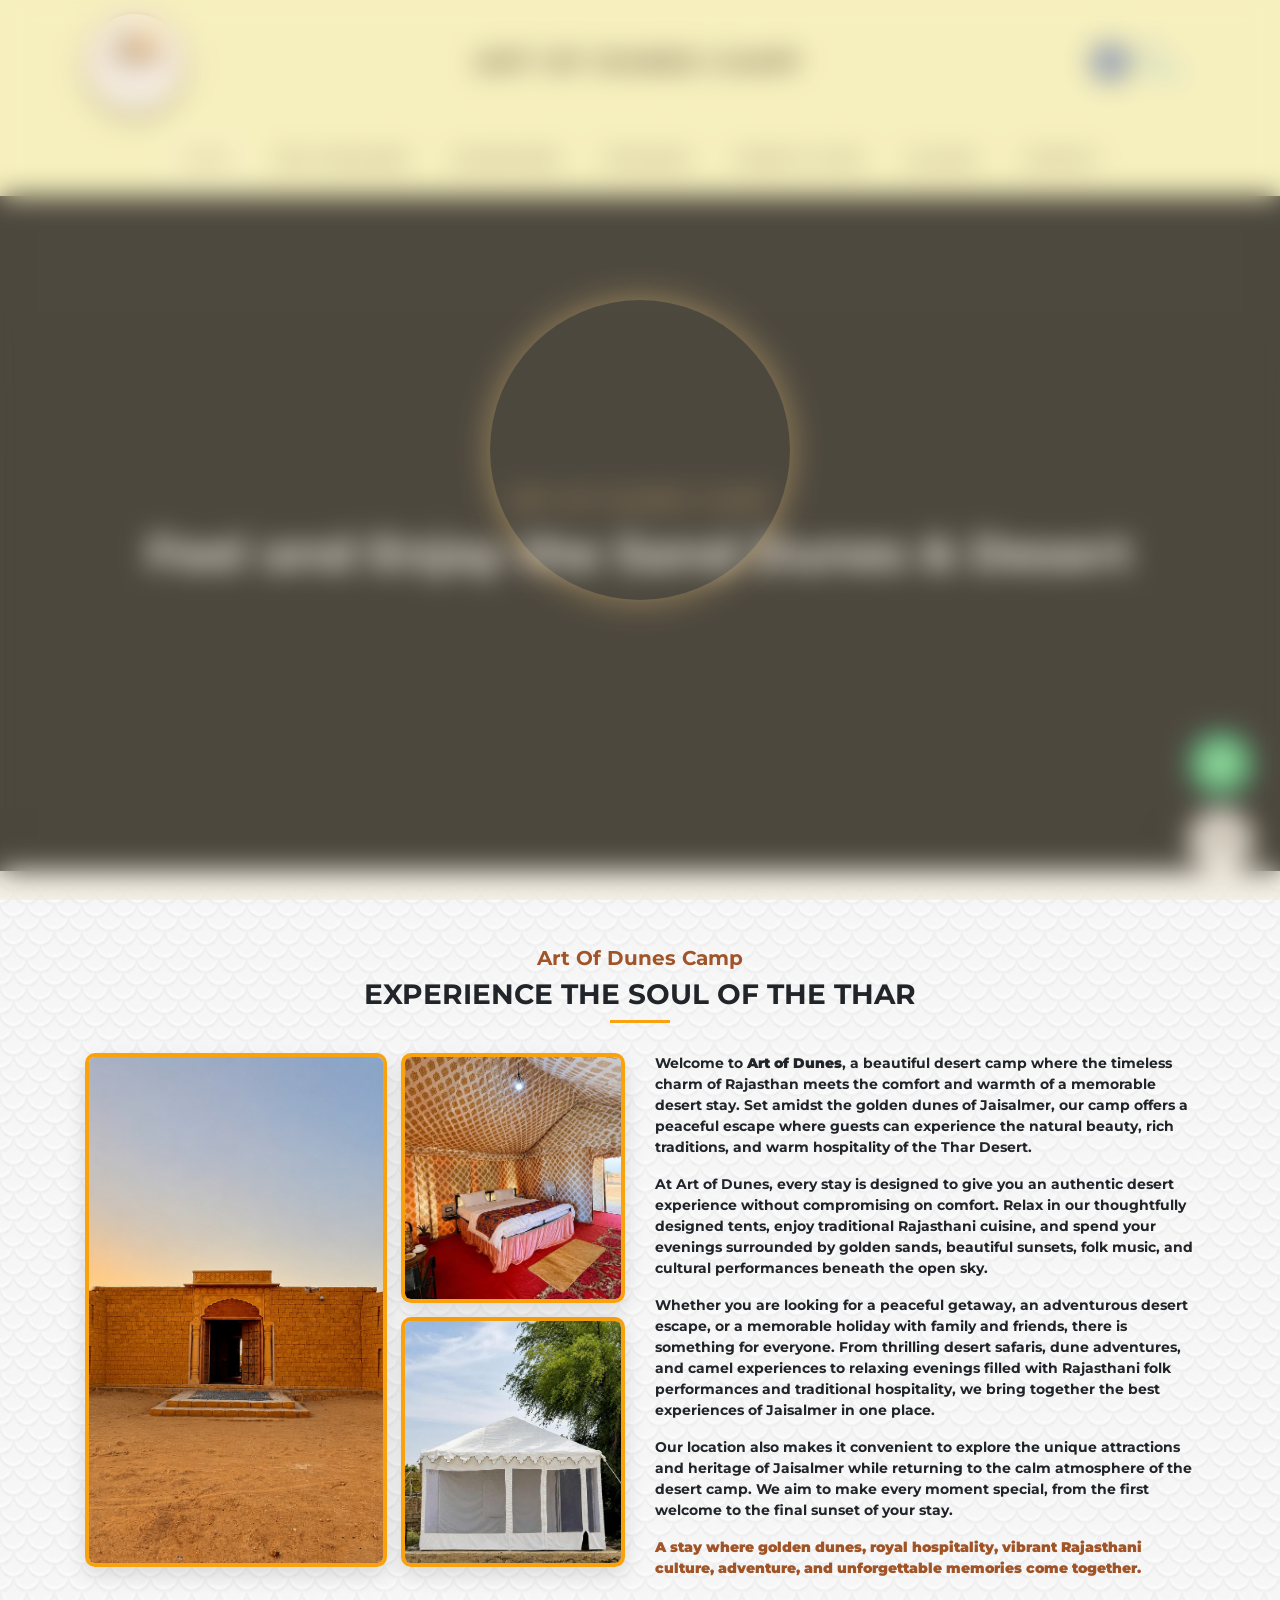
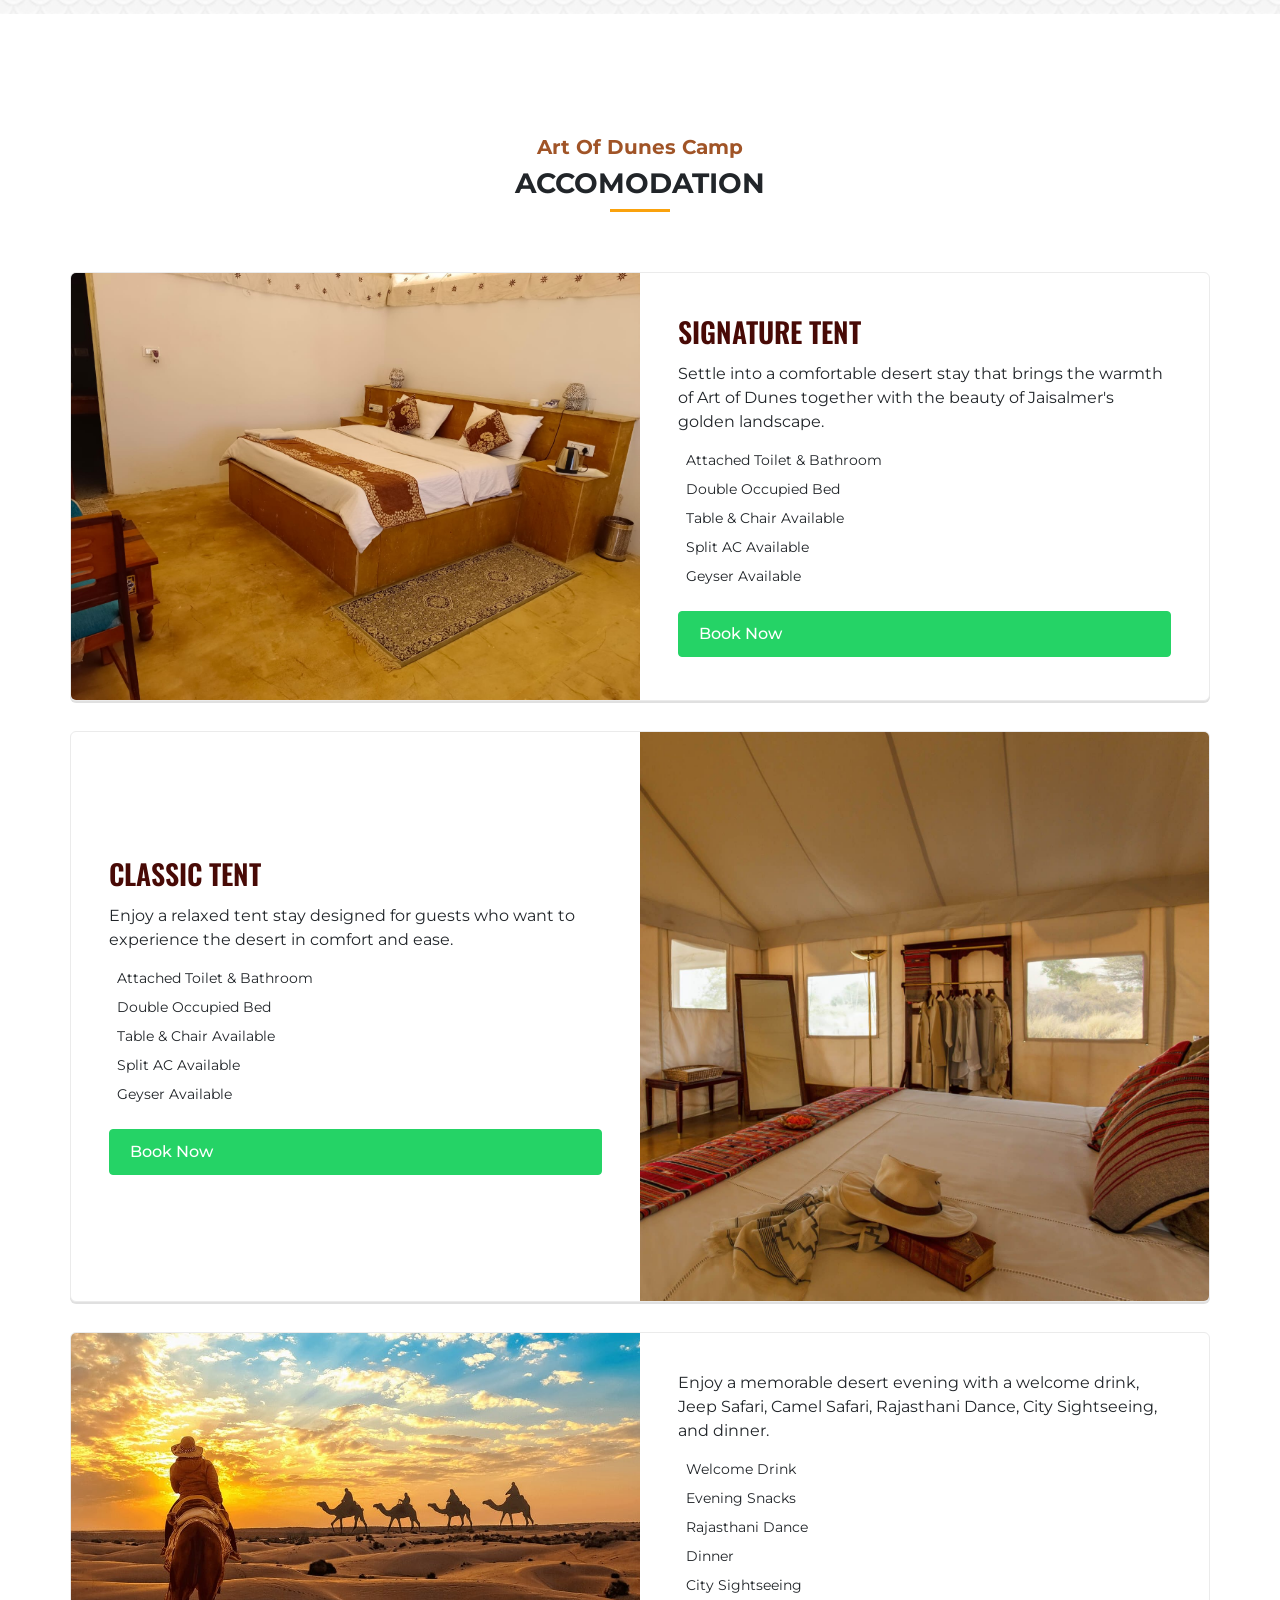
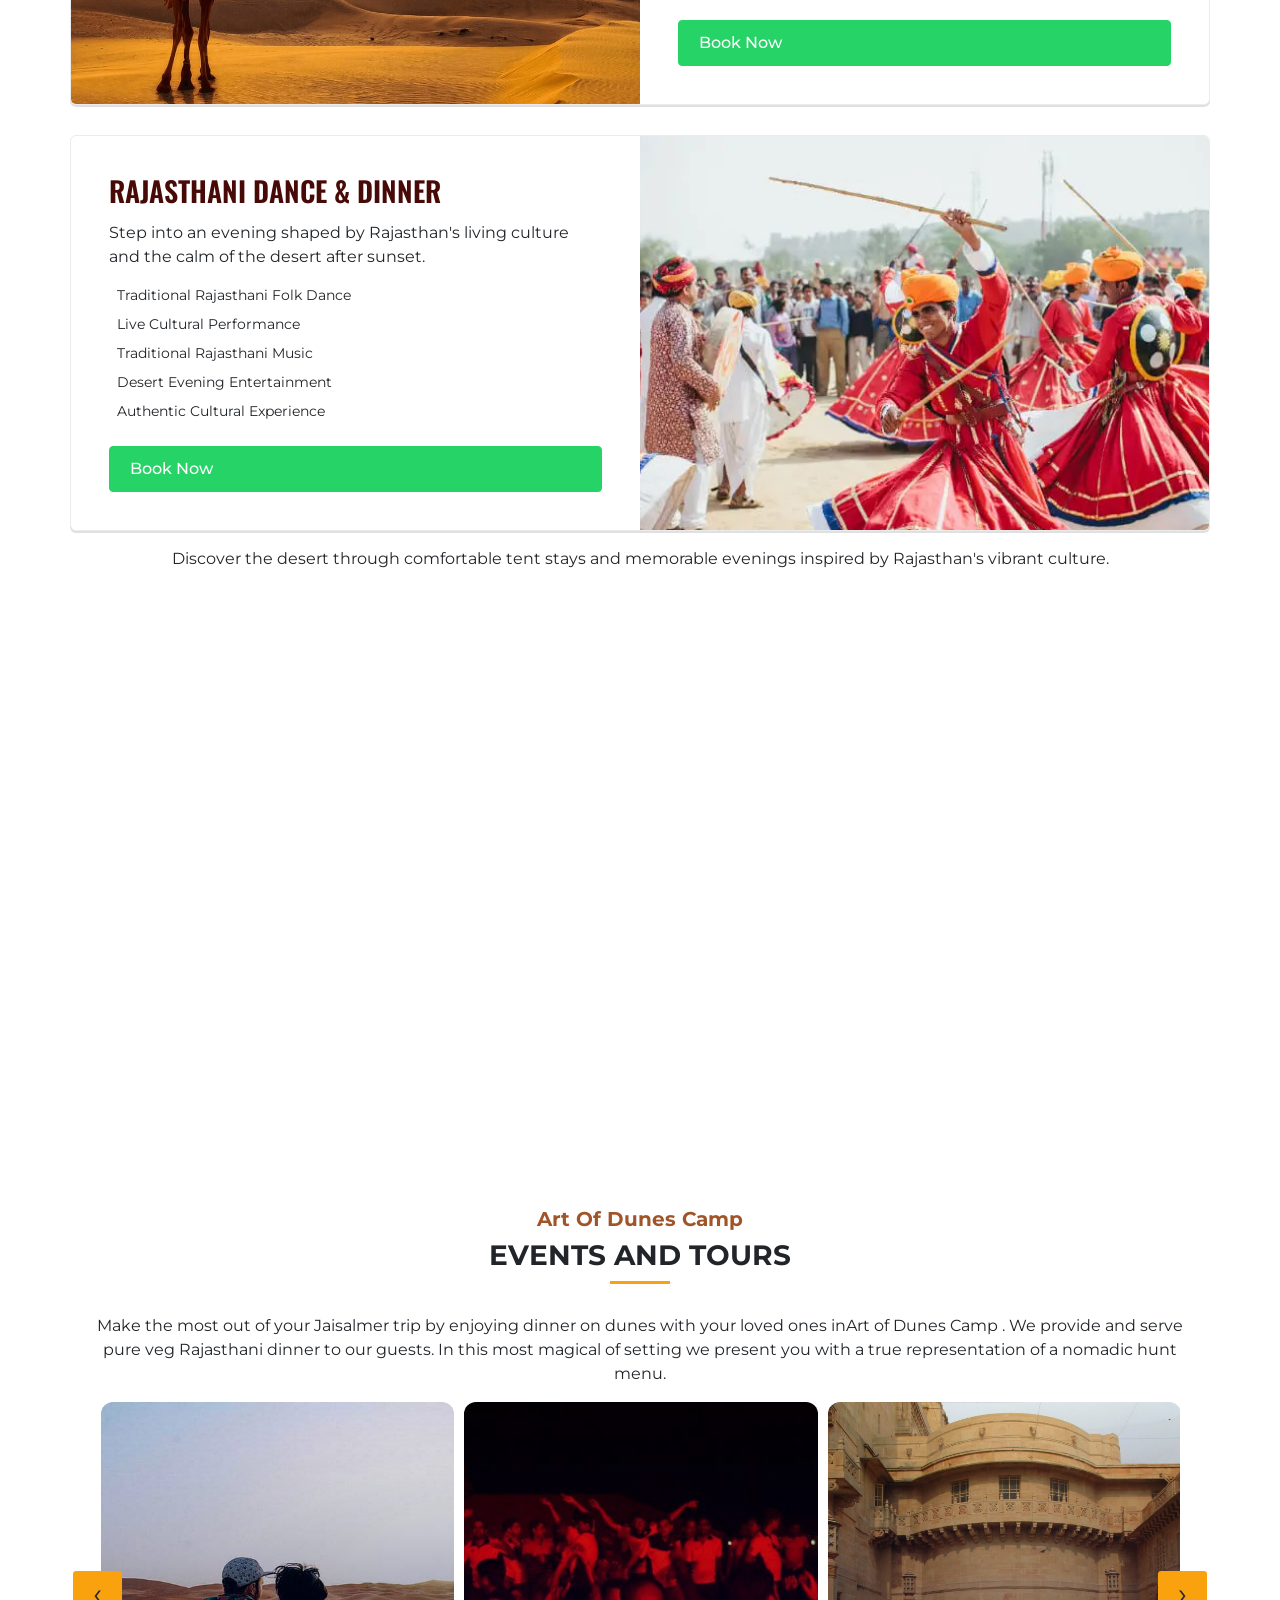
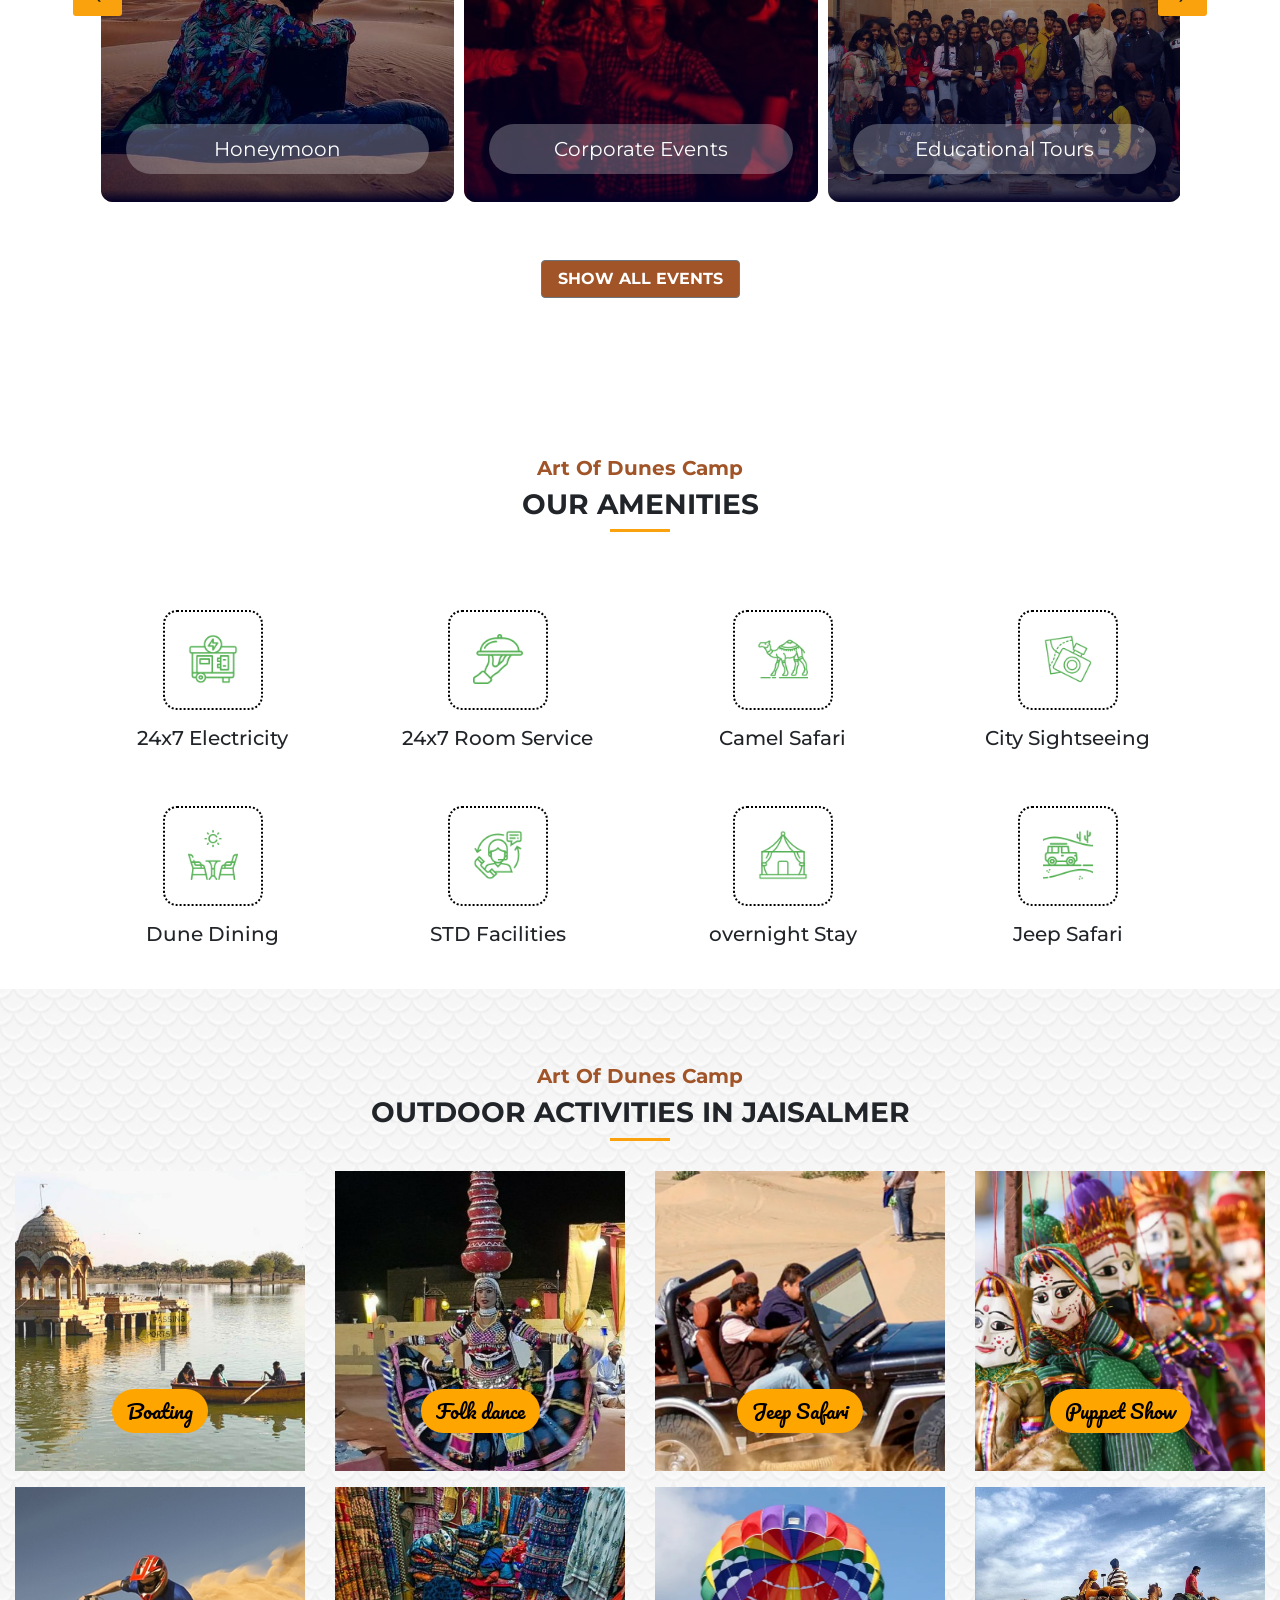
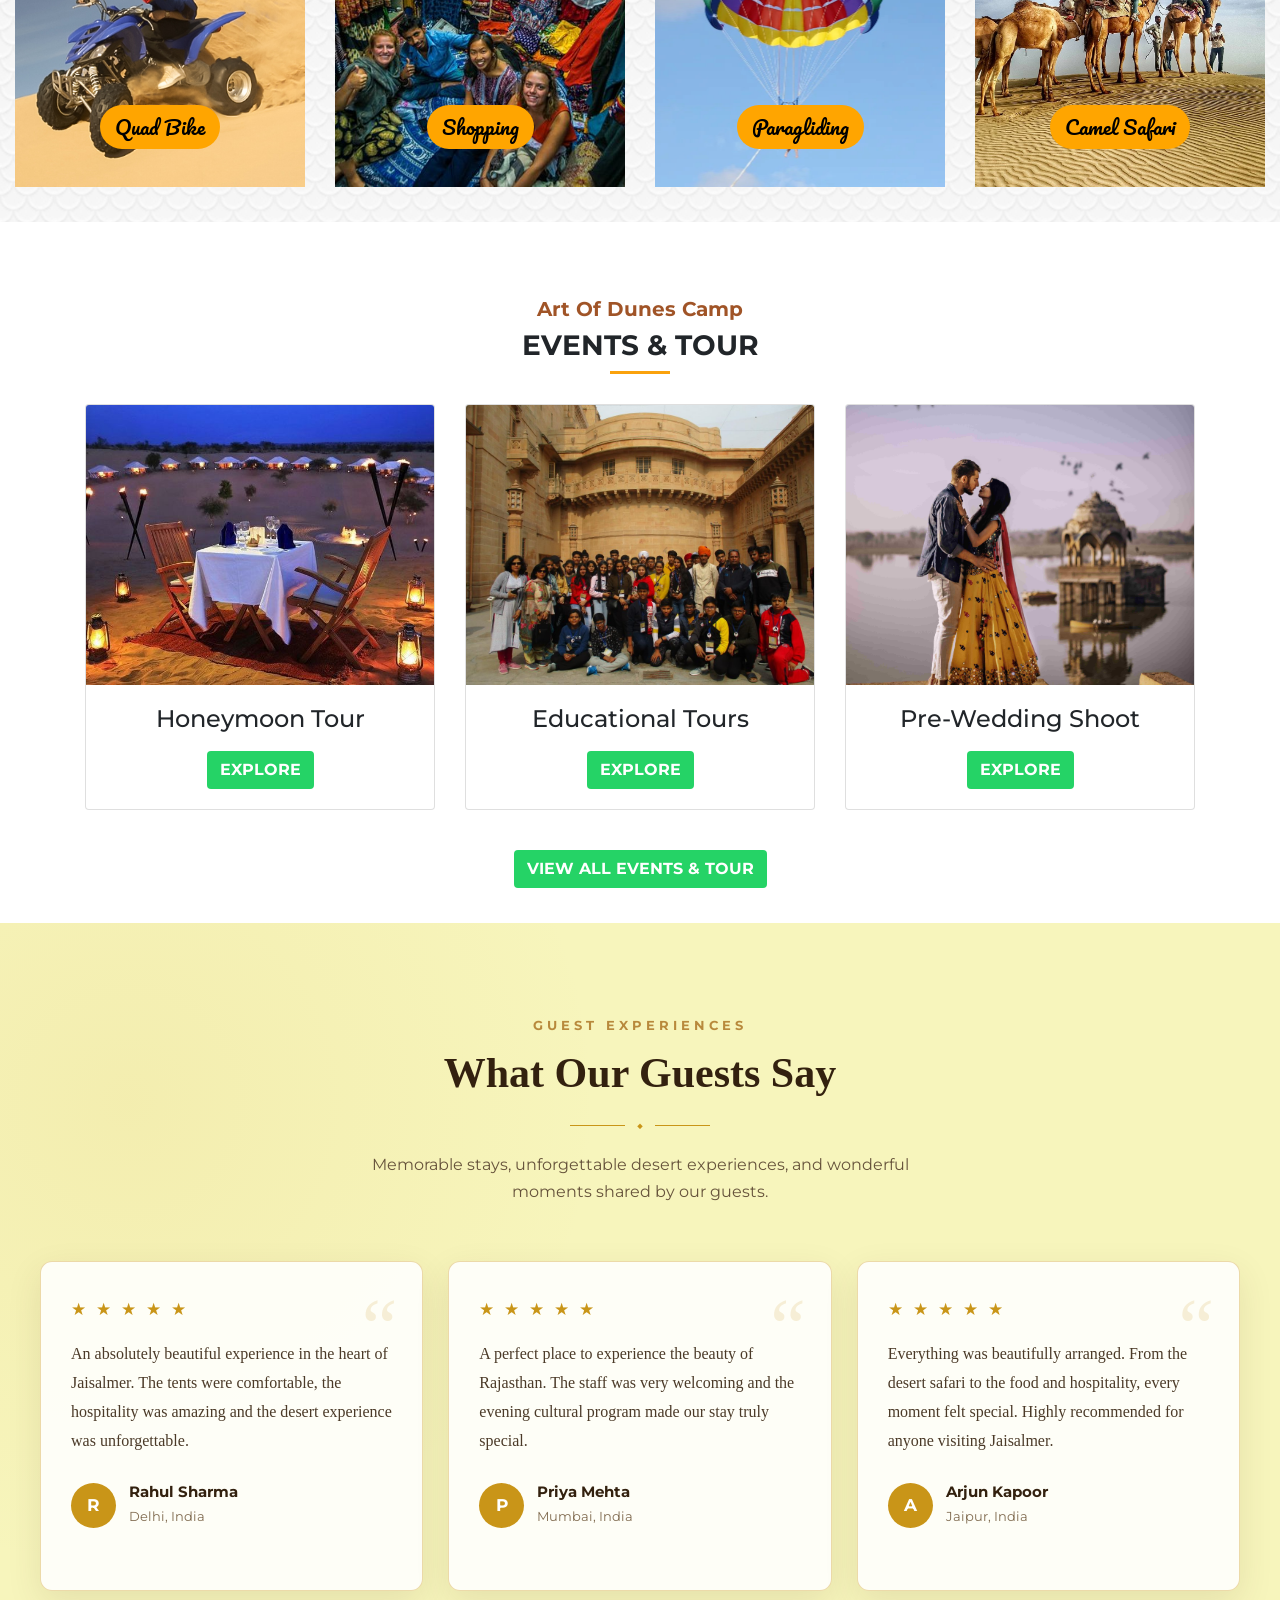
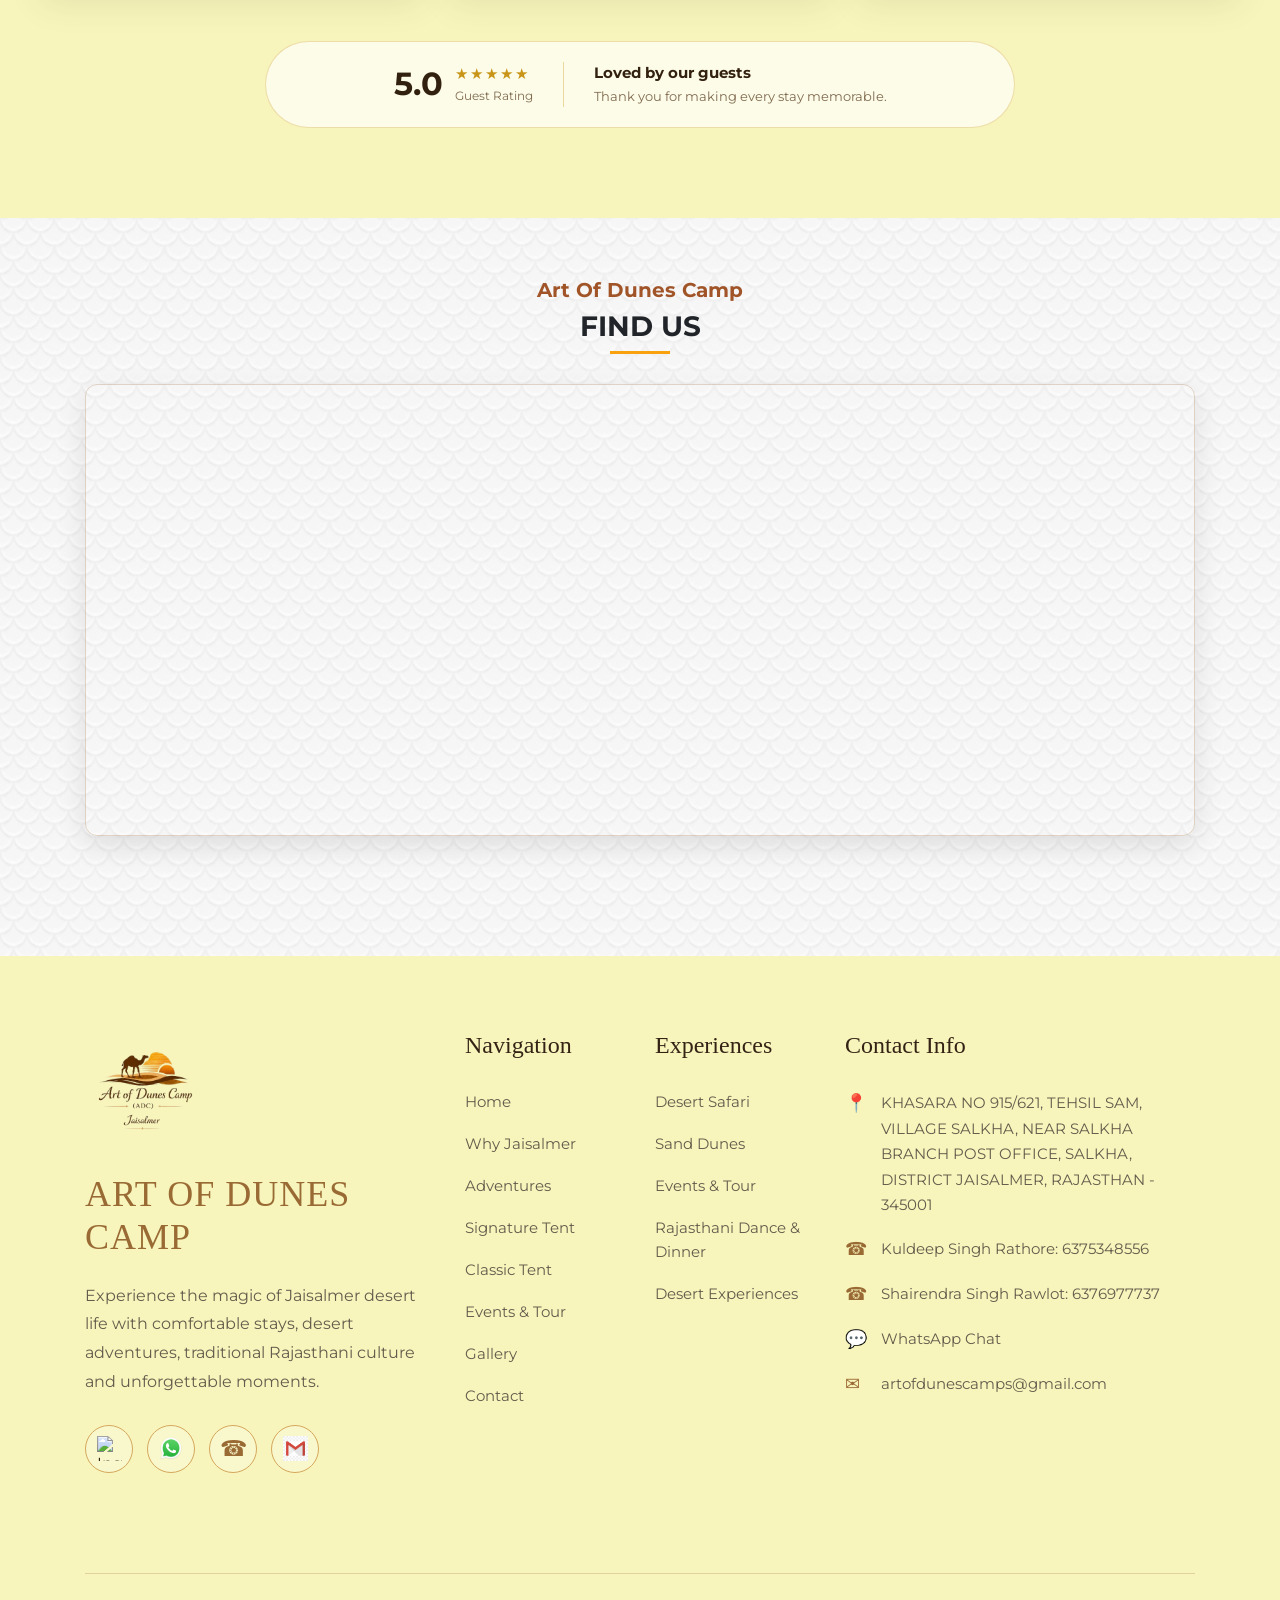
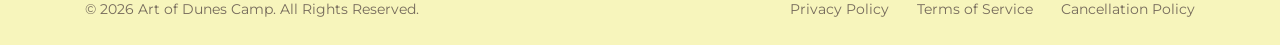
==== commit 6c997777: "decrese video image size" ====
--- a/index.html
+++ b/index.html
@@ -97,7 +97,7 @@
       display: flex;
       align-items: center;
       justify-content: center;
-      background: #1a120d url("images/Home/bg-1.jpg") center / cover no-repeat;
+      /* background: #1a120d url("images/Home/bg-1.jpg") center / cover no-repeat; */
     }
 
     .aod-hero-video,
@@ -593,7 +593,7 @@
     rel="noopener"
     title="Instagram"
   >
-    <img src="images/Home/icons/instagram.png" alt="Instagram">
+    <img src="images/Home/icons/instagram.jpg" alt="Instagram">
   </a>
 
   <!-- Gmail -->
@@ -662,7 +662,7 @@
   <!-- HERO SLIDER SECTION -->
     <div class="aod-hero-slider">
       <div class="aod-video-hero">
-        <video class="aod-hero-video" autoplay muted loop playsinline preload="metadata" poster="images/Home/bg-1.jpg" aria-hidden="true">
+        <!-- <video class="aod-hero-video" autoplay muted loop playsinline preload="metadata" poster="images/Home/bg-1.jpg" aria-hidden="true"> -->
           <!-- Temporary example source: replace this URL with the supplied camp video when available. -->
           <source src="./images/Home/hero (3).mp4" type="video/mp4">
         </video>
@@ -692,7 +692,7 @@
        target="_blank"
        rel="noopener"
        aria-label="Instagram">
-        <img src="images/Home/icons/instagram.png" alt="Instagram">
+        <img src="images/Home/icons/instagram.jpg" alt="Instagram">
     </a>
 
 </div>
@@ -713,11 +713,11 @@
         </div>
 
         <div class="about-img about-img-2">
-            <img src="./images/Home/about2.jpeg" alt="Art of Dunes Camp">
+            <img src="./images/Home/about2.jpg" alt="Art of Dunes Camp">
         </div>
 
         <div class="about-img about-img-3">
-            <img src="./images/Home/about3.jpeg" alt="Art of Dunes Camp">
+            <img src="./images/Home/about3.jpg" alt="Art of Dunes Camp">
         </div>
 
     </div>
@@ -1191,7 +1191,7 @@
       <div class="col-md-6 col-lg-4 mb-4">
         <div class="card h-100">
           <img
-            src="images/events/pre-wedding.jpg"
+            src="images/Home/pre-wedding.jpg"
             class="card-img-top"
             alt="Pre-Wedding Shoot"
           >
@@ -1444,7 +1444,7 @@
                        target="_blank"
                        rel="noopener"
                        title="Instagram">
-                        <img src="images/Home/icons/instagram.png" alt="Instagram">
+                        <img src="images/Home/icons/instagram.jpg" alt="Instagram">
                     </a>
 
                     <a href="https://wa.me/916376977737"
